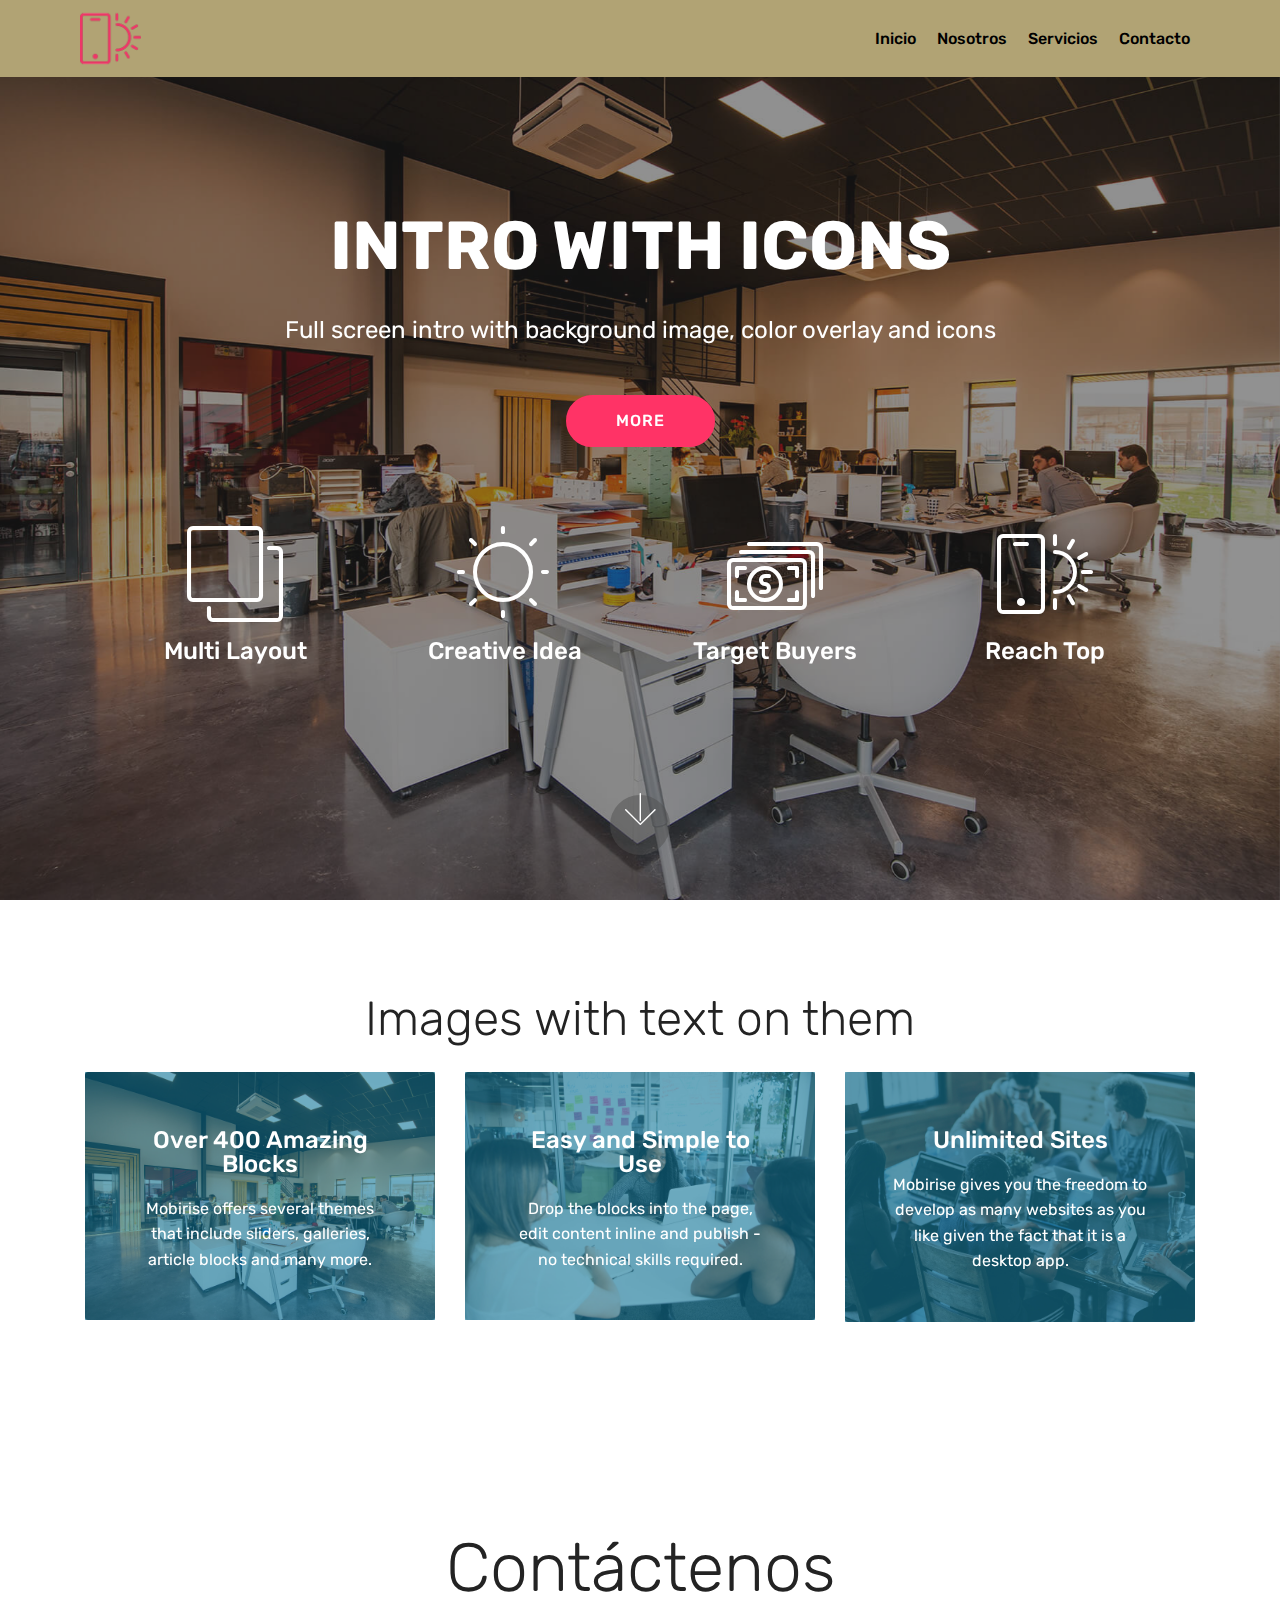
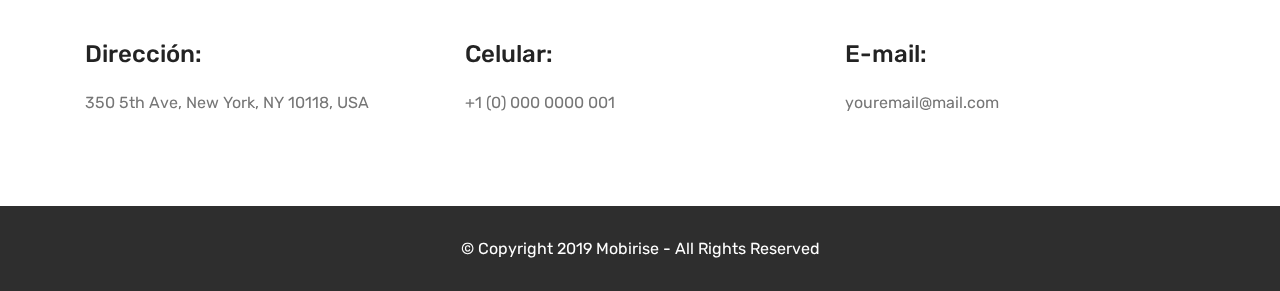
==== index.html @ a644d780 "create github pages" ====
<!DOCTYPE html>
<html  >
<head>
  <!-- Site made with Mobirise Website Builder v4.12.3, https://mobirise.com -->
  <meta charset="UTF-8">
  <meta http-equiv="X-UA-Compatible" content="IE=edge">
  <meta name="generator" content="Mobirise v4.12.3, mobirise.com">
  <meta name="viewport" content="width=device-width, initial-scale=1, minimum-scale=1">
  <link rel="shortcut icon" href="assets/images/logo2.png" type="image/x-icon">
  <meta name="description" content="">
  
  
  <title>Home</title>
  <link rel="stylesheet" href="assets/web/assets/mobirise-icons/mobirise-icons.css">
  <link rel="stylesheet" href="assets/bootstrap/css/bootstrap.min.css">
  <link rel="stylesheet" href="assets/bootstrap/css/bootstrap-grid.min.css">
  <link rel="stylesheet" href="assets/bootstrap/css/bootstrap-reboot.min.css">
  <link rel="stylesheet" href="assets/tether/tether.min.css">
  <link rel="stylesheet" href="assets/dropdown/css/style.css">
  <link rel="stylesheet" href="assets/theme/css/style.css">
  <link rel="preload" as="style" href="assets/mobirise/css/mbr-additional.css"><link rel="stylesheet" href="assets/mobirise/css/mbr-additional.css" type="text/css">
  
  
  
</head>
<body>
  <section class="menu cid-rTqtvUk1tx" once="menu" id="menu2-0">

    

    <nav class="navbar navbar-expand beta-menu navbar-dropdown align-items-center navbar-fixed-top navbar-toggleable-sm">
        <button class="navbar-toggler navbar-toggler-right" type="button" data-toggle="collapse" data-target="#navbarSupportedContent" aria-controls="navbarSupportedContent" aria-expanded="false" aria-label="Toggle navigation">
            <div class="hamburger">
                <span></span>
                <span></span>
                <span></span>
                <span></span>
            </div>
        </button>
        <div class="menu-logo">
            <div class="navbar-brand">
                <span class="navbar-logo">
                    <a href="https://mobirise.co">
                        <img src="assets/images/logo2.png" alt="Mobirise" style="height: 3.8rem;">
                    </a>
                </span>
                
            </div>
        </div>
        <div class="collapse navbar-collapse" id="navbarSupportedContent">
            <ul class="navbar-nav nav-dropdown nav-right" data-app-modern-menu="true"><li class="nav-item"><a class="nav-link link text-black display-4" href="index.html">
                        Inicio</a></li><li class="nav-item">
                    <a class="nav-link link text-black display-4" href="page1.html">
                        Nosotros</a>
                </li><li class="nav-item"><a class="nav-link link text-black display-4" href="page2.html">
                        Servicios</a></li>
                <li class="nav-item">
                    <a class="nav-link link text-black display-4" href="page3.html">Contacto</a>
                </li></ul>
            
        </div>
    </nav>
</section>

<section class="engine"><a href="https://mobirise.info/n">free simple web templates</a></section><section class="header12 cid-rTqtJNV74y mbr-fullscreen mbr-parallax-background" id="header12-1">

    

    <div class="mbr-overlay" style="opacity: 0.5; background-color: rgb(35, 35, 35);">
    </div>

    <div class="container  ">
            <div class="media-container">
                <div class="col-md-12 align-center">
                    <h1 class="mbr-section-title pb-3 mbr-white mbr-bold mbr-fonts-style display-1">
                        INTRO WITH ICONS
                    </h1>
                    <p class="mbr-text pb-3 mbr-white mbr-fonts-style display-5">
                        Full screen intro with background image, color overlay and icons
                    </p>
                    <div class="mbr-section-btn align-center py-2">
                        <a class="btn btn-md btn-secondary display-4" href="https://mobirise.co">MORE</a>
                    </div>

                    <div class="icons-media-container mbr-white">
                        <div class="card col-12 col-md-6 col-lg-3">
                            <div class="icon-block">
                            <a href="https://mobirise.co/">
                                <span class="mbri-layers mbr-iconfont"></span>
                            </a>
                            </div>
                            <h5 class="mbr-fonts-style display-5">
                                Multi Layout
                            </h5>
                        </div>

                        <div class="card col-12 col-md-6 col-lg-3">
                            <div class="icon-block">
                                <a href="https://mobirise.co/">
                                    <span class="mbri-sun mbr-iconfont"></span>
                                </a>
                            </div>
                            <h5 class="mbr-fonts-style display-5">
                                Creative Idea
                            </h5>
                        </div>

                        <div class="card col-12 col-md-6 col-lg-3">
                            <div class="icon-block">
                                <a href="https://mobirise.co/">
                                    <span class="mbri-cash mbr-iconfont"></span>
                                </a>
                            </div>
                            <h5 class="mbr-fonts-style display-5">
                                Target Buyers
                            </h5>
                        </div>

                        <div class="card col-12 col-md-6 col-lg-3">
                            <div class="icon-block">
                                <a href="https://mobirise.co/">
                                    <span class="mbri-mobirise mbr-iconfont"></span>
                                </a>
                            </div>
                            <h5 class="mbr-fonts-style display-5">
                                Reach Top
                            </h5>
                        </div>
                    </div>
                </div>
            </div>
    </div>

    <div class="mbr-arrow hidden-sm-down" aria-hidden="true">
        <a href="#next">
            <i class="mbri-down mbr-iconfont"></i>
        </a>
    </div>
</section>

<section class="features13 cid-rTqu7Bzw3N" id="features13-2">

    

    
    <div class="container">
        <h2 class="mbr-section-title pb-3 mbr-fonts-style align-center display-2">
            Images with text on them
        </h2>

        <div class="media-container-row">
            <div class="card col-12 col-md-6 align-center col-lg-4">
                <div class="card-wrap">
                    <div class="card-img">
                        <img src="assets/images/background1.jpg" alt="Mobirise" title="">
                    </div>
                    <div class="card-box p-5">
                        <h4 class="card-title py-2 mbr-fonts-style align-center mbr-white display-5">
                            Over 400 Amazing Blocks
                        </h4>
                        <p class="mbr-text mbr-fonts-style mbr-white display-7">
                            Mobirise offers several themes that include sliders, galleries, article blocks and many more.
                        </p>
                    </div>
                </div>
            </div>
            <div class="card col-12 col-md-6 align-center col-lg-4">
                <div class="card-wrap">
                    <div class="card-img">
                        <img src="assets/images/background2.jpg" alt="Mobirise">
                    </div>
                    <div class="card-box p-5">
                        <h4 class="card-title py-2 mbr-fonts-style align-center mbr-white display-5">
                            Easy and Simple to Use
                        </h4>
                        <p class="mbr-text mbr-fonts-style mbr-white display-7">
                            Drop the blocks into the page, edit content inline and publish - no technical skills required.
                        </p>
                    </div>
                </div>
            </div>
            <div class="card col-12 col-md-6 align-center col-lg-4">
                <div class="card-wrap">
                    <div class="card-img">
                        <img src="assets/images/background4.jpg" alt="Mobirise">
                    </div>
                    <div class="card-box p-5">
                        <h4 class="card-title py-2 mbr-fonts-style align-center mbr-white display-5">
                            Unlimited Sites
                        </h4>
                        <p class="mbr-text mbr-fonts-style mbr-white display-7">
                            Mobirise gives you the freedom to develop as many websites as you like given the fact that it is a desktop app.
                        </p>
                    </div>
                </div>
            </div>    
        </div>
    </div>
</section>

<section class="mbr-section contacts2 cid-rTqxVZhmAb" id="contacts2-9">
    <!---->
    
    <!---->
    <!--Overlay-->
    
    <!--Container-->
    <div class="container">
        <div class="row">
            <!--Titles-->
            <div class="title col-12">
                <h2 class="align-left mbr-fonts-style display-1">
                    Contáctenos</h2>
                
            </div>
            <div class="col-12">
                <div class="row justify-content-center">
                    <div class="col-12 col-md-4">
                        <div class="b b-adress">
                            <h5 class="align-left mbr-fonts-style m-0 display-5">
                                Dirección:
                            </h5>
                            <p class="mbr-text align-left mbr-fonts-style display-7">
                                350 5th Ave, New York, NY 10118, USA
                            </p>
                        </div>
                    </div>
                    <div class="col-12 col-md-4">
                        <div class="b b-phone">
                            <h5 class="align-left mbr-fonts-style m-0 display-5">Celular:
                            </h5>
                            <p class="mbr-text align-left mbr-fonts-style display-7">
                                +1 (0) 000 0000 001
                            </p>
                        </div>
                    </div>
                    <div class="col-12 col-md-4">
                        <div class="b b-mail">
                            <h5 class="align-left mbr-fonts-style m-0 display-5">
                                E-mail:
                            </h5>
                            <p class="mbr-text align-left mbr-fonts-style display-7">
                                youremail@mail.com
                            </p>
                        </div>
                    </div>
                </div>
            </div>
        </div>
    </div>
</section>

<section once="footers" class="cid-rTqxvFfF4f" id="footer6-7">

    

    

    <div class="container">
        <div class="media-container-row align-center mbr-white">
            <div class="col-12">
                <p class="mbr-text mb-0 mbr-fonts-style display-7">
                    © Copyright 2019 Mobirise - All Rights Reserved
                </p>
            </div>
        </div>
    </div>
</section>


  <script src="assets/web/assets/jquery/jquery.min.js"></script>
  <script src="assets/popper/popper.min.js"></script>
  <script src="assets/bootstrap/js/bootstrap.min.js"></script>
  <script src="assets/tether/tether.min.js"></script>
  <script src="assets/dropdown/js/nav-dropdown.js"></script>
  <script src="assets/dropdown/js/navbar-dropdown.js"></script>
  <script src="assets/touchswipe/jquery.touch-swipe.min.js"></script>
  <script src="assets/vimeoplayer/jquery.mb.vimeo_player.js"></script>
  <script src="assets/parallax/jarallax.min.js"></script>
  <script src="assets/smoothscroll/smooth-scroll.js"></script>
  <script src="assets/theme/js/script.js"></script>
  
  
</body>
</html>
---- assets/web/assets/mobirise-icons/mobirise-icons.css ----
@font-face {
  font-family: 'MobiriseIcons';
  src:  url('mobirise-icons.eot?spat4u');
  src:  url('mobirise-icons.eot?spat4u#iefix') format('embedded-opentype'),
    url('mobirise-icons.ttf?spat4u') format('truetype'),
    url('mobirise-icons.woff?spat4u') format('woff'),
    url('mobirise-icons.svg?spat4u#MobiriseIcons') format('svg');
  font-weight: normal;
  font-style: normal;
  font-display: swap;
}

[class^="mbri-"], [class*=" mbri-"] {
  /* use !important to prevent issues with browser extensions that change fonts */
  font-family: MobiriseIcons !important;
  speak: none;
  font-style: normal;
  font-weight: normal;
  font-variant: normal;
  text-transform: none;
  line-height: 1;

  /* Better Font Rendering =========== */
  -webkit-font-smoothing: antialiased;
  -moz-osx-font-smoothing: grayscale;
}

.mbri-add-submenu:before {
  content: "\e900";
}
.mbri-alert:before {
  content: "\e901";
}
.mbri-align-center:before {
  content: "\e902";
}
.mbri-align-justify:before {
  content: "\e903";
}
.mbri-align-left:before {
  content: "\e904";
}
.mbri-align-right:before {
  content: "\e905";
}
.mbri-android:before {
  content: "\e906";
}
.mbri-apple:before {
  content: "\e907";
}
.mbri-arrow-down:before {
  content: "\e908";
}
.mbri-arrow-next:before {
  content: "\e909";
}
.mbri-arrow-prev:before {
  content: "\e90a";
}
.mbri-arrow-up:before {
  content: "\e90b";
}
.mbri-bold:before {
  content: "\e90c";
}
.mbri-bookmark:before {
  content: "\e90d";
}
.mbri-bootstrap:before {
  content: "\e90e";
}
.mbri-briefcase:before {
  content: "\e90f";
}
.mbri-browse:before {
  content: "\e910";
}
.mbri-bulleted-list:before {
  content: "\e911";
}
.mbri-calendar:before {
  content: "\e912";
}
.mbri-camera:before {
  content: "\e913";
}
.mbri-cart-add:before {
  content: "\e914";
}
.mbri-cart-full:before {
  content: "\e915";
}
.mbri-cash:before {
  content: "\e916";
}
.mbri-change-style:before {
  content: "\e917";
}
.mbri-chat:before {
  content: "\e918";
}
.mbri-clock:before {
  content: "\e919";
}
.mbri-close:before {
  content: "\e91a";
}
.mbri-cloud:before {
  content: "\e91b";
}
.mbri-code:before {
  content: "\e91c";
}
.mbri-contact-form:before {
  content: "\e91d";
}
.mbri-credit-card:before {
  content: "\e91e";
}
.mbri-cursor-click:before {
  content: "\e91f";
}
.mbri-cust-feedback:before {
  content: "\e920";
}
.mbri-database:before {
  content: "\e921";
}
.mbri-delivery:before {
  content: "\e922";
}
.mbri-desktop:before {
  content: "\e923";
}
.mbri-devices:before {
  content: "\e924";
}
.mbri-down:before {
  content: "\e925";
}
.mbri-download:before {
  content: "\e989";
}
.mbri-drag-n-drop:before {
  content: "\e927";
}
.mbri-drag-n-drop2:before {
  content: "\e928";
}
.mbri-edit:before {
  content: "\e929";
}
.mbri-edit2:before {
  content: "\e92a";
}
.mbri-error:before {
  content: "\e92b";
}
.mbri-extension:before {
  content: "\e92c";
}
.mbri-features:before {
  content: "\e92d";
}
.mbri-file:before {
  content: "\e92e";
}
.mbri-flag:before {
  content: "\e92f";
}
.mbri-folder:before {
  content: "\e930";
}
.mbri-gift:before {
  content: "\e931";
}
.mbri-github:before {
  content: "\e932";
}
.mbri-globe:before {
  content: "\e933";
}
.mbri-globe-2:before {
  content: "\e934";
}
.mbri-growing-chart:before {
  content: "\e935";
}
.mbri-hearth:before {
  content: "\e936";
}
.mbri-help:before {
  content: "\e937";
}
.mbri-home:before {
  content: "\e938";
}
.mbri-hot-cup:before {
  content: "\e939";
}
.mbri-idea:before {
  content: "\e93a";
}
.mbri-image-gallery:before {
  content: "\e93b";
}
.mbri-image-slider:before {
  content: "\e93c";
}
.mbri-info:before {
  content: "\e93d";
}
.mbri-italic:before {
  content: "\e93e";
}
.mbri-key:before {
  content: "\e93f";
}
.mbri-laptop:before {
  content: "\e940";
}
.mbri-layers:before {
  content: "\e941";
}
.mbri-left-right:before {
  content: "\e942";
}
.mbri-left:before {
  content: "\e943";
}
.mbri-letter:before {
  content: "\e944";
}
.mbri-like:before {
  content: "\e945";
}
.mbri-link:before {
  content: "\e946";
}
.mbri-lock:before {
  content: "\e947";
}
.mbri-login:before {
  content: "\e948";
}
.mbri-logout:before {
  content: "\e949";
}
.mbri-magic-stick:before {
  content: "\e94a";
}
.mbri-map-pin:before {
  content: "\e94b";
}
.mbri-menu:before {
  content: "\e94c";
}
.mbri-mobile:before {
  content: "\e94d";
}
.mbri-mobile2:before {
  content: "\e94e";
}
.mbri-mobirise:before {
  content: "\e94f";
}
.mbri-more-horizontal:before {
  content: "\e950";
}
.mbri-more-vertical:before {
  content: "\e951";
}
.mbri-music:before {
  content: "\e952";
}
.mbri-new-file:before {
  content: "\e953";
}
.mbri-numbered-list:before {
  content: "\e954";
}
.mbri-opened-folder:before {
  content: "\e955";
}
.mbri-pages:before {
  content: "\e956";
}
.mbri-paper-plane:before {
  content: "\e957";
}
.mbri-paperclip:before {
  content: "\e958";
}
.mbri-photo:before {
  content: "\e959";
}
.mbri-photos:before {
  content: "\e95a";
}
.mbri-pin:before {
  content: "\e95b";
}
.mbri-play:before {
  content: "\e95c";
}
.mbri-plus:before {
  content: "\e95d";
}
.mbri-preview:before {
  content: "\e95e";
}
.mbri-print:before {
  content: "\e95f";
}
.mbri-protect:before {
  content: "\e960";
}
.mbri-question:before {
  content: "\e961";
}
.mbri-quote-left:before {
  content: "\e962";
}
.mbri-quote-right:before {
  content: "\e963";
}
.mbri-refresh:before {
  content: "\e964";
}
.mbri-responsive:before {
  content: "\e965";
}
.mbri-right:before {
  content: "\e966";
}
.mbri-rocket:before {
  content: "\e967";
}
.mbri-sad-face:before {
  content: "\e968";
}
.mbri-sale:before {
  content: "\e969";
}
.mbri-save:before {
  content: "\e96a";
}
.mbri-search:before {
  content: "\e96b";
}
.mbri-setting:before {
  content: "\e96c";
}
.mbri-setting2:before {
  content: "\e96d";
}
.mbri-setting3:before {
  content: "\e96e";
}
.mbri-share:before {
  content: "\e96f";
}
.mbri-shopping-bag:before {
  content: "\e970";
}
.mbri-shopping-basket:before {
  content: "\e971";
}
.mbri-shopping-cart:before {
  content: "\e972";
}
.mbri-sites:before {
  content: "\e973";
}
.mbri-smile-face:before {
  content: "\e974";
}
.mbri-speed:before {
  content: "\e975";
}
.mbri-star:before {
  content: "\e976";
}
.mbri-success:before {
  content: "\e977";
}
.mbri-sun:before {
  content: "\e978";
}
.mbri-sun2:before {
  content: "\e979";
}
.mbri-tablet:before {
  content: "\e97a";
}
.mbri-tablet-vertical:before {
  content: "\e97b";
}
.mbri-target:before {
  content: "\e97c";
}
.mbri-timer:before {
  content: "\e97d";
}
.mbri-to-ftp:before {
  content: "\e97e";
}
.mbri-to-local-drive:before {
  content: "\e97f";
}
.mbri-touch-swipe:before {
  content: "\e980";
}
.mbri-touch:before {
  content: "\e981";
}
.mbri-trash:before {
  content: "\e982";
}
.mbri-underline:before {
  content: "\e983";
}
.mbri-unlink:before {
  content: "\e984";
}
.mbri-unlock:before {
  content: "\e985";
}
.mbri-up-down:before {
  content: "\e986";
}
.mbri-up:before {
  content: "\e987";
}
.mbri-update:before {
  content: "\e988";
}
.mbri-upload:before {
 content: "\e926"; 
}
.mbri-user:before {
  content: "\e98a";
}
.mbri-user2:before {
  content: "\e98b";
}
.mbri-users:before {
  content: "\e98c";
}
.mbri-video:before {
  content: "\e98d";
}
.mbri-video-play:before {
  content: "\e98e";
}
.mbri-watch:before {
  content: "\e98f";
}
.mbri-website-theme:before {
  content: "\e990";
}
.mbri-wifi:before {
  content: "\e991";
}
.mbri-windows:before {
  content: "\e992";
}
.mbri-zoom-out:before {
  content: "\e993";
}
.mbri-redo:before {
  content: "\e994";
}
.mbri-undo:before {
  content: "\e995";
}
---- assets/dropdown/css/style.css ----
.navbar-dropdown {
  left: 0;
  padding: 0;
  position: absolute;
  right: 0;
  top: 0;
  transition: all 0.45s ease;
  z-index: 1030;
  background: #282828; }
  .navbar-dropdown .navbar-logo {
    margin-right: 0.8rem;
    transition: margin 0.3s ease-in-out;
    vertical-align: middle; }
    .navbar-dropdown .navbar-logo img {
      height: 3.125rem;
      transition: all 0.3s ease-in-out; }
    .navbar-dropdown .navbar-logo.mbr-iconfont {
      font-size: 3.125rem;
      line-height: 3.125rem; }
  .navbar-dropdown .navbar-caption {
    font-weight: 700;
    white-space: normal;
    vertical-align: -4px;
    line-height: 3.125rem !important; }
    .navbar-dropdown .navbar-caption, .navbar-dropdown .navbar-caption:hover {
      color: inherit;
      text-decoration: none; }
  .navbar-dropdown .mbr-iconfont + .navbar-caption {
    vertical-align: -1px; }
  .navbar-dropdown.navbar-fixed-top {
    position: fixed; }
  .navbar-dropdown .navbar-brand span {
    vertical-align: -4px; }
  .navbar-dropdown.bg-color.transparent {
    background: none; }
  .navbar-dropdown.navbar-short .navbar-brand {
    padding: 0.625rem 0; }
    .navbar-dropdown.navbar-short .navbar-brand span {
      vertical-align: -1px; }
  .navbar-dropdown.navbar-short .navbar-caption {
    line-height: 2.375rem !important;
    vertical-align: -2px; }
  .navbar-dropdown.navbar-short .navbar-logo {
    margin-right: 0.5rem; }
    .navbar-dropdown.navbar-short .navbar-logo img {
      height: 2.375rem; }
    .navbar-dropdown.navbar-short .navbar-logo.mbr-iconfont {
      font-size: 2.375rem;
      line-height: 2.375rem; }
  .navbar-dropdown.navbar-short .mbr-table-cell {
    height: 3.625rem; }
  .navbar-dropdown .navbar-close {
    left: 0.6875rem;
    position: fixed;
    top: 0.75rem;
    z-index: 1000; }
  .navbar-dropdown .hamburger-icon {
    content: "";
    display: inline-block;
    vertical-align: middle;
    width: 16px;
    -webkit-box-shadow: 0 -6px 0 1px #282828,0 0 0 1px #282828,0 6px 0 1px #282828;
    -moz-box-shadow: 0 -6px 0 1px #282828,0 0 0 1px #282828,0 6px 0 1px #282828;
    box-shadow: 0 -6px 0 1px #282828,0 0 0 1px #282828,0 6px 0 1px #282828; }

.dropdown-menu .dropdown-toggle[data-toggle="dropdown-submenu"]::after {
  border-bottom: 0.35em solid transparent;
  border-left: 0.35em solid;
  border-right: 0;
  border-top: 0.35em solid transparent;
  margin-left: 0.3rem; }

.dropdown-menu .dropdown-item:focus {
  outline: 0; }

.nav-dropdown {
  font-size: 0.75rem;
  font-weight: 500;
  height: auto !important; }
  .nav-dropdown .nav-btn {
    padding-left: 1rem; }
  .nav-dropdown .link {
    margin: .667em 1.667em;
    font-weight: 500;
    padding: 0;
    transition: color .2s ease-in-out; }
    .nav-dropdown .link.dropdown-toggle {
      margin-right: 2.583em; }
      .nav-dropdown .link.dropdown-toggle::after {
        margin-left: .25rem;
        border-top: 0.35em solid;
        border-right: 0.35em solid transparent;
        border-left: 0.35em solid transparent;
        border-bottom: 0; }
      .nav-dropdown .link.dropdown-toggle[aria-expanded="true"] {
        margin: 0;
        padding: 0.667em 3.263em  0.667em 1.667em; }
  .nav-dropdown .link::after,
  .nav-dropdown .dropdown-item::after {
    color: inherit; }
  .nav-dropdown .btn {
    font-size: 0.75rem;
    font-weight: 700;
    letter-spacing: 0;
    margin-bottom: 0;
    padding-left: 1.25rem;
    padding-right: 1.25rem; }
  .nav-dropdown .dropdown-menu {
    border-radius: 0;
    border: 0;
    left: 0;
    margin: 0;
    padding-bottom: 1.25rem;
    padding-top: 1.25rem;
    position: relative; }
  .nav-dropdown .dropdown-submenu {
    margin-left: 0.125rem;
    top: 0; }
  .nav-dropdown .dropdown-item {
    font-weight: 500;
    line-height: 2;
    padding: 0.3846em 4.615em 0.3846em 1.5385em;
    position: relative;
    transition: color .2s ease-in-out, background-color .2s ease-in-out; }
    .nav-dropdown .dropdown-item::after {
      margin-top: -0.3077em;
      position: absolute;
      right: 1.1538em;
      top: 50%; }
    .nav-dropdown .dropdown-item:focus, .nav-dropdown .dropdown-item:hover {
      background: none; }

@media (max-width: 767px) {
  .nav-dropdown.navbar-toggleable-sm {
    bottom: 0;
    display: none;
    left: 0;
    overflow-x: hidden;
    position: fixed;
    top: 0;
    transform: translateX(-100%);
    -ms-transform: translateX(-100%);
    -webkit-transform: translateX(-100%);
    width: 18.75rem;
    z-index: 999; } }
.nav-dropdown.navbar-toggleable-xl {
  bottom: 0;
  display: none;
  left: 0;
  overflow-x: hidden;
  position: fixed;
  top: 0;
  transform: translateX(-100%);
  -ms-transform: translateX(-100%);
  -webkit-transform: translateX(-100%);
  width: 18.75rem;
  z-index: 999; }

.nav-dropdown-sm {
  display: block !important;
  overflow-x: hidden;
  overflow: auto;
  padding-top: 3.875rem; }
  .nav-dropdown-sm::after {
    content: "";
    display: block;
    height: 3rem;
    width: 100%; }
  .nav-dropdown-sm.collapse.in ~ .navbar-close {
    display: block !important; }
  .nav-dropdown-sm.collapsing, .nav-dropdown-sm.collapse.in {
    transform: translateX(0);
    -ms-transform: translateX(0);
    -webkit-transform: translateX(0);
    transition: all 0.25s ease-out;
    -webkit-transition: all 0.25s ease-out;
    background: #282828; }
  .nav-dropdown-sm.collapsing[aria-expanded="false"] {
    transform: translateX(-100%);
    -ms-transform: translateX(-100%);
    -webkit-transform: translateX(-100%); }
  .nav-dropdown-sm .nav-item {
    display: block;
    margin-left: 0 !important;
    padding-left: 0; }
  .nav-dropdown-sm .link,
  .nav-dropdown-sm .dropdown-item {
    border-top: 1px dotted rgba(255, 255, 255, 0.1);
    font-size: 0.8125rem;
    line-height: 1.6;
    margin: 0 !important;
    padding: 0.875rem 2.4rem 0.875rem 1.5625rem !important;
    position: relative;
    white-space: normal; }
    .nav-dropdown-sm .link:focus, .nav-dropdown-sm .link:hover,
    .nav-dropdown-sm .dropdown-item:focus,
    .nav-dropdown-sm .dropdown-item:hover {
      background: rgba(0, 0, 0, 0.2) !important;
      color: #c0a375; }
  .nav-dropdown-sm .nav-btn {
    position: relative;
    padding: 1.5625rem 1.5625rem 0 1.5625rem; }
    .nav-dropdown-sm .nav-btn::before {
      border-top: 1px dotted rgba(255, 255, 255, 0.1);
      content: "";
      left: 0;
      position: absolute;
      top: 0;
      width: 100%; }
    .nav-dropdown-sm .nav-btn + .nav-btn {
      padding-top: 0.625rem; }
      .nav-dropdown-sm .nav-btn + .nav-btn::before {
        display: none; }
  .nav-dropdown-sm .btn {
    padding: 0.625rem 0; }
  .nav-dropdown-sm .dropdown-toggle[data-toggle="dropdown-submenu"]::after {
    margin-left: .25rem;
    border-top: 0.35em solid;
    border-right: 0.35em solid transparent;
    border-left: 0.35em solid transparent;
    border-bottom: 0; }
  .nav-dropdown-sm .dropdown-toggle[data-toggle="dropdown-submenu"][aria-expanded="true"]::after {
    border-top: 0;
    border-right: 0.35em solid transparent;
    border-left: 0.35em solid transparent;
    border-bottom: 0.35em solid; }
  .nav-dropdown-sm .dropdown-menu {
    margin: 0;
    padding: 0;
    position: relative;
    top: 0;
    left: 0;
    width: 100%;
    border: 0;
    float: none;
    border-radius: 0;
    background: none; }
  .nav-dropdown-sm .dropdown-submenu {
    left: 100%;
    margin-left: 0.125rem;
    margin-top: -1.25rem;
    top: 0; }

.navbar-toggleable-sm .nav-dropdown .dropdown-menu {
  position: absolute; }

.navbar-toggleable-sm .nav-dropdown .dropdown-submenu {
  left: 100%;
  margin-left: 0.125rem;
  margin-top: -1.25rem;
  top: 0; }

.navbar-toggleable-sm.opened .nav-dropdown .dropdown-menu {
  position: relative; }

.navbar-toggleable-sm.opened .nav-dropdown .dropdown-submenu {
  left: 0;
  margin-left: 00rem;
  margin-top: 0rem;
  top: 0; }

.is-builder .nav-dropdown.collapsing {
  transition: none !important; }

/*# sourceMappingURL=style.css.map */
---- assets/theme/css/style.css ----
@charset "UTF-8";
/*!
 * Mobirise v4 theme (https://mobirise.com/)
 * Copyright 2017 Mobirise
 */
section {
  background-color: #eeeeee;
}

body {
  font-style: normal;
  line-height: 1.5;
}

section,
.container,
.container-fluid {
  position: relative;
  word-wrap: break-word;
}

a.mbr-iconfont:hover {
  text-decoration: none;
}

.article .lead p,
.article .lead ul,
.article .lead ol,
.article .lead pre,
.article .lead blockquote {
  margin-bottom: 0;
}

ul,
ol,
pre,
blockquote {
  margin-bottom: 2.3125rem;
}

pre {
  background: #f4f4f4;
  padding: 10px 24px;
  white-space: pre-wrap;
}

.inactive {
  -webkit-user-select: none;
  -moz-user-select: none;
  -ms-user-select: none;
  user-select: none;
  pointer-events: none;
  -webkit-user-drag: none;
  user-drag: none;
}

.mbr-section__comments .row {
  justify-content: center;
  -webkit-justify-content: center;
}

a {
  font-style: normal;
  font-weight: 400;
  cursor: pointer;
}
a, a:hover {
  text-decoration: none;
}

figure {
  margin-bottom: 0;
}

body {
  color: #232323;
}

h1,
h2,
h3,
h4,
h5,
h6,
.h1,
.h2,
.h3,
.h4,
.h5,
.h6,
.display-1,
.display-2,
.display-3,
.display-4 {
  line-height: 1;
  word-break: break-word;
  word-wrap: break-word;
}

.mbr-section-title {
  font-style: normal;
  line-height: 1.2;
}

.mbr-section-subtitle {
  line-height: 1.3;
}

.mbr-text {
  font-style: normal;
  line-height: 1.6;
}

b,
strong {
  font-weight: bold;
}

blockquote {
  padding: 10px 0 10px 20px;
  position: relative;
  border-left: 2px solid;
  border-color: #ff3366;
}

input:-webkit-autofill, input:-webkit-autofill:hover, input:-webkit-autofill:focus, input:-webkit-autofill:active {
  transition-delay: 9999s;
  transition-property: background-color, color;
}

textarea[type=hidden] {
  display: none;
}

body {
  position: relative;
}

section {
  background-position: 50% 50%;
  background-repeat: no-repeat;
  background-size: cover;
}
section .mbr-background-video,
section .mbr-background-video-preview {
  position: absolute;
  bottom: 0;
  left: 0;
  right: 0;
  top: 0;
}

.hidden {
  visibility: hidden;
}

.mbr-z-index20 {
  z-index: 20;
}

/*! Base colors */
.mbr-white {
  color: #ffffff;
}

.mbr-black {
  color: #000000;
}

.mbr-bg-white {
  background-color: #ffffff;
}

.mbr-bg-black {
  background-color: #000000;
}

/*! Text-aligns */
.align-left {
  text-align: left;
}

.align-center {
  text-align: center;
}

.align-right {
  text-align: right;
}

@media (max-width: 767px) {
  .align-left,
.align-center,
.align-right,
.mbr-section-btn,
.mbr-section-title {
    text-align: center;
  }
}
/*! Font-weight  */
.mbr-light {
  font-weight: 300;
}

.mbr-regular {
  font-weight: 400;
}

.mbr-semibold {
  font-weight: 500;
}

.mbr-bold {
  font-weight: 700;
}

/*! Media  */
.media-size-item {
  -webkit-flex: 1 1 auto;
  -moz-flex: 1 1 auto;
  -ms-flex: 1 1 auto;
  -o-flex: 1 1 auto;
  flex: 1 1 auto;
}

.media-content {
  -webkit-flex-basis: 100%;
  flex-basis: 100%;
}

.media-container-row {
  display: -ms-flexbox;
  display: -webkit-flex;
  display: flex;
  -webkit-flex-direction: row;
  -ms-flex-direction: row;
  flex-direction: row;
  -webkit-flex-wrap: wrap;
  -ms-flex-wrap: wrap;
  flex-wrap: wrap;
  -webkit-justify-content: center;
  -ms-flex-pack: center;
  justify-content: center;
  -webkit-align-content: center;
  -ms-flex-line-pack: center;
  align-content: center;
  -webkit-align-items: start;
  -ms-flex-align: start;
  align-items: start;
}
.media-container-row .media-size-item {
  width: 400px;
}

.media-container-column {
  display: -ms-flexbox;
  display: -webkit-flex;
  display: flex;
  -webkit-flex-direction: column;
  -ms-flex-direction: column;
  flex-direction: column;
  -webkit-flex-wrap: wrap;
  -ms-flex-wrap: wrap;
  flex-wrap: wrap;
  -webkit-justify-content: center;
  -ms-flex-pack: center;
  justify-content: center;
  -webkit-align-content: center;
  -ms-flex-line-pack: center;
  align-content: center;
  -webkit-align-items: stretch;
  -ms-flex-align: stretch;
  align-items: stretch;
}
.media-container-column > * {
  width: 100%;
}

@media (min-width: 992px) {
  .media-container-row {
    -webkit-flex-wrap: nowrap;
    -ms-flex-wrap: nowrap;
    flex-wrap: nowrap;
  }
}
figure {
  overflow: hidden;
}

figure[mbr-media-size] {
  transition: width 0.1s;
}

.mbr-figure img,
.mbr-figure iframe {
  display: block;
  width: 100%;
}

.card {
  background-color: transparent;
  border: none;
}

.card-box {
  width: 100%;
}

.card-img {
  text-align: center;
  flex-shrink: 0;
  -webkit-flex-shrink: 0;
}

.media {
  max-width: 100%;
  margin: 0 auto;
}

.mbr-figure {
  -ms-flex-item-align: center;
  -ms-grid-row-align: center;
  -webkit-align-self: center;
  align-self: center;
}

.media-container > div {
  max-width: 100%;
}

.mbr-figure img,
.card-img img {
  width: 100%;
}

@media (max-width: 991px) {
  .media-size-item {
    width: auto !important;
  }

  .media {
    width: auto;
  }

  .mbr-figure {
    width: 100% !important;
  }
}
/*! Buttons */
.btn {
  font-weight: 500;
  border-width: 2px;
  font-style: normal;
  letter-spacing: 1px;
  margin: 0.4rem 0.8rem;
  white-space: normal;
  -webkit-transition: all 0.3s ease-in-out;
  -moz-transition: all 0.3s ease-in-out;
  transition: all 0.3s ease-in-out;
  display: inline-flex;
  align-items: center;
  justify-content: center;
  word-break: break-word;
  -webkit-align-items: center;
  -webkit-justify-content: center;
  display: -webkit-inline-flex;
}

.btn-sm {
  font-weight: 500;
  letter-spacing: 1px;
  -webkit-transition: all 0.3s ease-in-out;
  -moz-transition: all 0.3s ease-in-out;
  transition: all 0.3s ease-in-out;
}

.btn-md {
  font-weight: 500;
  letter-spacing: 1px;
  margin: 0.4rem 0.8rem !important;
  -webkit-transition: all 0.3s ease-in-out;
  -moz-transition: all 0.3s ease-in-out;
  transition: all 0.3s ease-in-out;
}

.btn-lg {
  font-weight: 500;
  letter-spacing: 1px;
  margin: 0.4rem 0.8rem !important;
  -webkit-transition: all 0.3s ease-in-out;
  -moz-transition: all 0.3s ease-in-out;
  transition: all 0.3s ease-in-out;
}

.mbr-section-btn {
  margin-left: -0.25rem;
  margin-right: -0.25rem;
  font-size: 0;
}

nav .mbr-section-btn {
  margin-left: 0rem;
  margin-right: 0rem;
}

.btn-form {
  border-radius: 0;
}
.btn-form:hover {
  cursor: pointer;
}

/*! Btn icon margin */
.btn .mbr-iconfont,
.btn.btn-sm .mbr-iconfont {
  cursor: pointer;
  margin-right: 0.5rem;
}

.btn.btn-md .mbr-iconfont,
.btn.btn-md .mbr-iconfont {
  margin-right: 0.8rem;
}

.mbr-regular {
  font-weight: 400;
}

.mbr-semibold {
  font-weight: 500;
}

.mbr-bold {
  font-weight: 700;
}

[type=submit] {
  -webkit-appearance: none;
}

/*! Full-screen */
.mbr-fullscreen .mbr-overlay {
  min-height: 100vh;
}

.mbr-fullscreen {
  display: flex;
  display: -webkit-flex;
  display: -moz-flex;
  display: -ms-flex;
  display: -o-flex;
  align-items: center;
  -webkit-align-items: center;
  min-height: 100vh;
  padding-top: 3rem;
  padding-bottom: 3rem;
}

/*! Map */
.map {
  height: 25rem;
  position: relative;
}
.map iframe {
  width: 100%;
  height: 100%;
}

.mbr-overlay {
  background-color: #000;
  bottom: 0;
  left: 0;
  opacity: 0.5;
  position: absolute;
  right: 0;
  top: 0;
  z-index: 0;
  pointer-events: none;
}

/* Form */
blockquote {
  font-style: italic;
  padding: 10px 0 10px 20px;
  font-size: 1.09rem;
  position: relative;
  border-width: 3px;
}

.form-control {
  background-color: #f5f5f5;
  box-shadow: none;
  color: #565656;
  line-height: 1.43;
  min-height: 3.5em;
  padding: 1.07em 0.5em;
}
.form-control, .form-control:focus {
  border: 1px solid #e8e8e8;
}
.form-active .form-control:invalid {
  border-color: red;
}

.form-control-label {
  position: relative;
  cursor: pointer;
  margin-bottom: 0.357em;
  padding: 0;
}

.alert {
  color: #ffffff;
  border-radius: 0;
  border: 0;
  font-size: 0.875rem;
  line-height: 1.5;
  margin-bottom: 1.875rem;
  padding: 1.25rem;
  position: relative;
}
.alert.alert-form::after {
  background-color: inherit;
  bottom: -7px;
  content: "";
  display: block;
  height: 14px;
  left: 50%;
  margin-left: -7px;
  position: absolute;
  transform: rotate(45deg);
  width: 14px;
  -webkit-transform: rotate(45deg);
}

.form-asterisk {
  font-family: initial;
  position: absolute;
  top: -2px;
  font-weight: normal;
}

/*! Scroll to top arrow */
#scrollToTop a i:before {
  content: "";
  position: absolute;
  height: 40%;
  top: 25%;
  background: #fff;
  width: 2px;
  left: calc(50% - 1px);
}
#scrollToTop a i:after {
  content: "";
  position: absolute;
  display: block;
  border-top: 2px solid #fff;
  border-right: 2px solid #fff;
  width: 40%;
  height: 40%;
  left: 30%;
  bottom: 30%;
  transform: rotate(135deg);
  -webkit-transform: rotate(135deg);
}

.mbr-arrow-up {
  bottom: 25px;
  right: 90px;
  position: fixed;
  text-align: right;
  z-index: 5000;
  color: #ffffff;
  font-size: 32px;
  transform: rotate(180deg);
  -webkit-transform: rotate(180deg);
}

.mbr-arrow-up a {
  background: rgba(0, 0, 0, 0.2);
  border-radius: 3px;
  color: #fff;
  display: inline-block;
  height: 60px;
  width: 60px;
  outline-style: none !important;
  position: relative;
  text-decoration: none;
  transition: all 0.3s ease-in-out;
  cursor: pointer;
  text-align: center;
}
.mbr-arrow-up a:hover {
  background-color: rgba(0, 0, 0, 0.4);
}
.mbr-arrow-up a i {
  line-height: 60px;
}

.mbr-arrow-up-icon {
  display: block;
  color: #fff;
}

.mbr-arrow-up-icon::before {
  content: "›";
  display: inline-block;
  font-family: serif;
  font-size: 32px;
  line-height: 1;
  font-style: normal;
  position: relative;
  top: 6px;
  left: -4px;
  -webkit-transform: rotate(-90deg);
  transform: rotate(-90deg);
}

/*! Arrow Down */
.mbr-arrow {
  position: absolute;
  bottom: 45px;
  left: 50%;
  width: 60px;
  height: 60px;
  cursor: pointer;
  background-color: rgba(80, 80, 80, 0.5);
  border-radius: 50%;
  -webkit-transform: translateX(-50%);
  transform: translateX(-50%);
}
.mbr-arrow > a {
  display: inline-block;
  text-decoration: none;
  outline-style: none;
  -webkit-animation: arrowdown 1.7s ease-in-out infinite;
  animation: arrowdown 1.7s ease-in-out infinite;
}
.mbr-arrow > a > i {
  position: absolute;
  top: -2px;
  left: 15px;
  font-size: 2rem;
}

@keyframes arrowdown {
  0% {
    transform: translateY(0px);
    -webkit-transform: translateY(0px);
  }
  50% {
    transform: translateY(-5px);
    -webkit-transform: translateY(-5px);
  }
  100% {
    transform: translateY(0px);
    -webkit-transform: translateY(0px);
  }
}
@-webkit-keyframes arrowdown {
  0% {
    transform: translateY(0px);
    -webkit-transform: translateY(0px);
  }
  50% {
    transform: translateY(-5px);
    -webkit-transform: translateY(-5px);
  }
  100% {
    transform: translateY(0px);
    -webkit-transform: translateY(0px);
  }
}
@media (max-width: 500px) {
  .mbr-arrow-up {
    left: 50%;
    right: auto;
    transform: translateX(-50%) rotate(180deg);
    -webkit-transform: translateX(-50%) rotate(180deg);
  }
}
/*Gradients animation*/
@keyframes gradient-animation {
  from {
    background-position: 0% 100%;
    animation-timing-function: ease-in-out;
  }
  to {
    background-position: 100% 0%;
    animation-timing-function: ease-in-out;
  }
}
@-webkit-keyframes gradient-animation {
  from {
    background-position: 0% 100%;
    animation-timing-function: ease-in-out;
  }
  to {
    background-position: 100% 0%;
    animation-timing-function: ease-in-out;
  }
}
.bg-gradient {
  background-size: 200% 200%;
  animation: gradient-animation 5s infinite alternate;
  -webkit-animation: gradient-animation 5s infinite alternate;
}

.menu .navbar-brand {
  display: -webkit-flex;
}
.menu .navbar-brand span {
  display: flex;
  display: -webkit-flex;
}
.menu .navbar-brand .navbar-caption-wrap {
  display: -webkit-flex;
}
.menu .navbar-brand .navbar-logo img {
  display: -webkit-flex;
}
@media (min-width: 768px) and (max-width: 1023px) {
  .menu .navbar-toggleable-sm .navbar-nav {
    display: -webkit-box;
    display: -webkit-flex;
    display: -ms-flexbox;
  }
}
@media (max-width: 1023px) {
  .menu .navbar-collapse {
    max-height: 93.5vh;
  }
  .menu .navbar-collapse.show {
    overflow: auto;
  }
}
@media (min-width: 1024px) {
  .menu .navbar-nav.nav-dropdown {
    display: -webkit-flex;
  }
  .menu .navbar-toggleable-sm .navbar-collapse {
    display: -webkit-flex !important;
  }
  .menu .collapsed .navbar-collapse {
    max-height: 93.5vh;
  }
  .menu .collapsed .navbar-collapse.show {
    overflow: auto;
  }
}
@media (max-width: 767px) {
  .menu .navbar-collapse {
    max-height: 80vh;
  }
}

/* Others*/
.note-check a[data-value=Rubik] {
  font-style: normal;
}

.mbr-arrow a {
  color: #ffffff;
}

@media (max-width: 767px) {
  .mbr-arrow {
    display: none;
  }
}
.navbar {
  display: -webkit-flex;
  -webkit-flex-wrap: wrap;
  -webkit-align-items: center;
  -webkit-justify-content: space-between;
}

.navbar-collapse {
  -webkit-flex-basis: 100%;
  -webkit-flex-grow: 1;
  -webkit-align-items: center;
}

.nav-dropdown .link {
  padding: 0.667em 1.667em !important;
  margin: 0 !important;
}

.nav {
  display: -webkit-flex;
  -webkit-flex-wrap: wrap;
}

.row {
  display: -webkit-flex;
  -webkit-flex-wrap: wrap;
}

.justify-content-center {
  -webkit-justify-content: center;
}

.form-inline {
  display: -webkit-flex;
  -webkit-flex-flow: row wrap;
  -webkit-align-items: center;
}

.card-wrapper {
  -webkit-flex: 1;
}

.carousel-control {
  z-index: 10;
  display: -webkit-flex;
  -webkit-align-items: center;
  -webkit-justify-content: center;
}

.carousel-controls {
  display: -webkit-flex;
}

.media {
  display: -webkit-flex;
}

.form-group:focus {
  outline: none;
}

.jq-selectbox__select {
  padding: 1.07em 0.5em;
  position: absolute;
  top: 0;
  left: 0;
  width: 100%;
}

.jq-selectbox__dropdown {
  position: absolute;
  top: 100%;
  left: 0 !important;
  width: 100% !important;
}

.jq-selectbox__trigger-arrow {
  transform: translateY(-50%);
}

.jq-selectbox li {
  padding: 1.07em 0.5em;
}

input[type=range] {
  padding-left: 0 !important;
  padding-right: 0 !important;
}

.modal-dialog,
.modal-content {
  height: 100%;
}

.modal-dialog .carousel-inner {
  height: calc(100vh - 1.75rem);
}
@media (max-width: 575px) {
  .modal-dialog .carousel-inner {
    height: calc(100vh - 1rem);
  }
}

.carousel-item {
  text-align: center;
}

.carousel-item img {
  margin: auto;
}

.navbar-toggler {
  -webkit-align-self: flex-start;
  -ms-flex-item-align: start;
  align-self: flex-start;
  padding: 0.25rem 0.75rem;
  font-size: 1.25rem;
  line-height: 1;
  background: transparent;
  border: 1px solid transparent;
  -webkit-border-radius: 0.25rem;
  border-radius: 0.25rem;
}

.navbar-toggler:focus,
.navbar-toggler:hover {
  text-decoration: none;
}

.navbar-toggler-icon {
  display: inline-block;
  width: 1.5em;
  height: 1.5em;
  vertical-align: middle;
  content: "";
  background: no-repeat center center;
  -webkit-background-size: 100% 100%;
  -o-background-size: 100% 100%;
  background-size: 100% 100%;
}

.navbar-toggler-left {
  position: absolute;
  left: 1rem;
}

.navbar-toggler-right {
  position: absolute;
  right: 1rem;
}

@media (max-width: 575px) {
  .navbar-toggleable .navbar-nav .dropdown-menu {
    position: static;
    float: none;
  }

  .navbar-toggleable > .container {
    padding-right: 0;
    padding-left: 0;
  }
}
@media (min-width: 576px) {
  .navbar-toggleable {
    -webkit-box-orient: horizontal;
    -webkit-box-direction: normal;
    -webkit-flex-direction: row;
    -ms-flex-direction: row;
    flex-direction: row;
    -webkit-flex-wrap: nowrap;
    -ms-flex-wrap: nowrap;
    flex-wrap: nowrap;
    -webkit-box-align: center;
    -webkit-align-items: center;
    -ms-flex-align: center;
    align-items: center;
  }

  .navbar-toggleable .navbar-nav {
    -webkit-box-orient: horizontal;
    -webkit-box-direction: normal;
    -webkit-flex-direction: row;
    -ms-flex-direction: row;
    flex-direction: row;
  }

  .navbar-toggleable .navbar-nav .nav-link {
    padding-right: 0.5rem;
    padding-left: 0.5rem;
  }

  .navbar-toggleable > .container {
    display: -webkit-box;
    display: -webkit-flex;
    display: -ms-flexbox;
    display: flex;
    -webkit-flex-wrap: nowrap;
    -ms-flex-wrap: nowrap;
    flex-wrap: nowrap;
    -webkit-box-align: center;
    -webkit-align-items: center;
    -ms-flex-align: center;
    align-items: center;
  }

  .navbar-toggleable .navbar-collapse {
    display: -webkit-box !important;
    display: -webkit-flex !important;
    display: -ms-flexbox !important;
    display: flex !important;
    width: 100%;
  }

  .navbar-toggleable .navbar-toggler {
    display: none;
  }
}
@media (max-width: 767px) {
  .navbar-toggleable-sm .navbar-nav .dropdown-menu {
    position: static;
    float: none;
  }

  .navbar-toggleable-sm > .container {
    padding-right: 0;
    padding-left: 0;
  }
}
@media (min-width: 768px) {
  .navbar-toggleable-sm {
    -webkit-box-orient: horizontal;
    -webkit-box-direction: normal;
    -webkit-flex-direction: row;
    -ms-flex-direction: row;
    flex-direction: row;
    -webkit-flex-wrap: nowrap;
    -ms-flex-wrap: nowrap;
    flex-wrap: nowrap;
    -webkit-box-align: center;
    -webkit-align-items: center;
    -ms-flex-align: center;
    align-items: center;
  }

  .navbar-toggleable-sm .navbar-nav {
    -webkit-box-orient: horizontal;
    -webkit-box-direction: normal;
    -webkit-flex-direction: row;
    -ms-flex-direction: row;
    flex-direction: row;
  }

  .navbar-toggleable-sm .navbar-nav .nav-link {
    padding-right: 0.5rem;
    padding-left: 0.5rem;
  }

  .navbar-toggleable-sm > .container {
    display: -webkit-box;
    display: -webkit-flex;
    display: -ms-flexbox;
    display: flex;
    -webkit-flex-wrap: nowrap;
    -ms-flex-wrap: nowrap;
    flex-wrap: nowrap;
    -webkit-box-align: center;
    -webkit-align-items: center;
    -ms-flex-align: center;
    align-items: center;
  }

  .navbar-toggleable-sm .navbar-collapse {
    display: none;
    width: 100%;
  }

  .navbar-toggleable-sm .navbar-toggler {
    display: none;
  }
}
@media (max-width: 1023px) {
  .navbar-toggleable-md .navbar-nav .dropdown-menu {
    position: static;
    float: none;
  }

  .navbar-toggleable-md > .container {
    padding-right: 0;
    padding-left: 0;
  }
}
@media (min-width: 1024px) {
  .navbar-toggleable-md {
    -webkit-box-orient: horizontal;
    -webkit-box-direction: normal;
    -webkit-flex-direction: row;
    -ms-flex-direction: row;
    flex-direction: row;
    -webkit-flex-wrap: nowrap;
    -ms-flex-wrap: nowrap;
    flex-wrap: nowrap;
    -webkit-box-align: center;
    -webkit-align-items: center;
    -ms-flex-align: center;
    align-items: center;
  }

  .navbar-toggleable-md .navbar-nav {
    -webkit-box-orient: horizontal;
    -webkit-box-direction: normal;
    -webkit-flex-direction: row;
    -ms-flex-direction: row;
    flex-direction: row;
  }

  .navbar-toggleable-md .navbar-nav .nav-link {
    padding-right: 0.5rem;
    padding-left: 0.5rem;
  }

  .navbar-toggleable-md > .container {
    display: -webkit-box;
    display: -webkit-flex;
    display: -ms-flexbox;
    display: flex;
    -webkit-flex-wrap: nowrap;
    -ms-flex-wrap: nowrap;
    flex-wrap: nowrap;
    -webkit-box-align: center;
    -webkit-align-items: center;
    -ms-flex-align: center;
    align-items: center;
  }

  .navbar-toggleable-md .navbar-collapse {
    display: -webkit-box !important;
    display: -webkit-flex !important;
    display: -ms-flexbox !important;
    display: flex !important;
    width: 100%;
  }

  .navbar-toggleable-md .navbar-toggler {
    display: none;
  }
}
@media (max-width: 1199px) {
  .navbar-toggleable-lg .navbar-nav .dropdown-menu {
    position: static;
    float: none;
  }

  .navbar-toggleable-lg > .container {
    padding-right: 0;
    padding-left: 0;
  }
}
@media (min-width: 1200px) {
  .navbar-toggleable-lg {
    -webkit-box-orient: horizontal;
    -webkit-box-direction: normal;
    -webkit-flex-direction: row;
    -ms-flex-direction: row;
    flex-direction: row;
    -webkit-flex-wrap: nowrap;
    -ms-flex-wrap: nowrap;
    flex-wrap: nowrap;
    -webkit-box-align: center;
    -webkit-align-items: center;
    -ms-flex-align: center;
    align-items: center;
  }

  .navbar-toggleable-lg .navbar-nav {
    -webkit-box-orient: horizontal;
    -webkit-box-direction: normal;
    -webkit-flex-direction: row;
    -ms-flex-direction: row;
    flex-direction: row;
  }

  .navbar-toggleable-lg .navbar-nav .nav-link {
    padding-right: 0.5rem;
    padding-left: 0.5rem;
  }

  .navbar-toggleable-lg > .container {
    display: -webkit-box;
    display: -webkit-flex;
    display: -ms-flexbox;
    display: flex;
    -webkit-flex-wrap: nowrap;
    -ms-flex-wrap: nowrap;
    flex-wrap: nowrap;
    -webkit-box-align: center;
    -webkit-align-items: center;
    -ms-flex-align: center;
    align-items: center;
  }

  .navbar-toggleable-lg .navbar-collapse {
    display: -webkit-box !important;
    display: -webkit-flex !important;
    display: -ms-flexbox !important;
    display: flex !important;
    width: 100%;
  }

  .navbar-toggleable-lg .navbar-toggler {
    display: none;
  }
}
.navbar-toggleable-xl {
  -webkit-box-orient: horizontal;
  -webkit-box-direction: normal;
  -webkit-flex-direction: row;
  -ms-flex-direction: row;
  flex-direction: row;
  -webkit-flex-wrap: nowrap;
  -ms-flex-wrap: nowrap;
  flex-wrap: nowrap;
  -webkit-box-align: center;
  -webkit-align-items: center;
  -ms-flex-align: center;
  align-items: center;
}

.navbar-toggleable-xl .navbar-nav .dropdown-menu {
  position: static;
  float: none;
}

.navbar-toggleable-xl > .container {
  padding-right: 0;
  padding-left: 0;
}

.navbar-toggleable-xl .navbar-nav {
  -webkit-box-orient: horizontal;
  -webkit-box-direction: normal;
  -webkit-flex-direction: row;
  -ms-flex-direction: row;
  flex-direction: row;
}

.navbar-toggleable-xl .navbar-nav .nav-link {
  padding-right: 0.5rem;
  padding-left: 0.5rem;
}

.navbar-toggleable-xl > .container {
  display: -webkit-box;
  display: -webkit-flex;
  display: -ms-flexbox;
  display: flex;
  -webkit-flex-wrap: nowrap;
  -ms-flex-wrap: nowrap;
  flex-wrap: nowrap;
  -webkit-box-align: center;
  -webkit-align-items: center;
  -ms-flex-align: center;
  align-items: center;
}

.navbar-toggleable-xl .navbar-collapse {
  display: -webkit-box !important;
  display: -webkit-flex !important;
  display: -ms-flexbox !important;
  display: flex !important;
  width: 100%;
}

.navbar-toggleable-xl .navbar-toggler {
  display: none;
}

.card-img {
  width: auto;
}

.menu .navbar.collapsed:not(.beta-menu) {
  flex-direction: column;
  -webkit-flex-direction: column;
}

.carousel-item.active,
.carousel-item-next,
.carousel-item-prev {
  display: -webkit-box;
  display: -webkit-flex;
  display: -ms-flexbox;
  display: flex;
}

.note-air-layout .dropup .dropdown-menu,
.note-air-layout .navbar-fixed-bottom .dropdown .dropdown-menu {
  bottom: initial !important;
}

html,
body {
  height: auto;
  min-height: 100vh;
}

.dropup .dropdown-toggle::after {
  display: none;
}.engine {
	position: absolute;
	text-indent: -2400px;
	text-align: center;
	padding: 0;
	top: 0;
	left: -2400px;
}
---- assets/mobirise/css/mbr-additional.css ----
@import url(https://fonts.googleapis.com/css?family=Rubik:300,300i,400,400i,500,500i,700,700i,900,900i&display=swap);





body {
  font-family: Rubik;
}
.display-1 {
  font-family: 'Rubik', sans-serif;
  font-size: 4.25rem;
  font-display: swap;
}
.display-1 > .mbr-iconfont {
  font-size: 6.8rem;
}
.display-2 {
  font-family: 'Rubik', sans-serif;
  font-size: 3rem;
  font-display: swap;
}
.display-2 > .mbr-iconfont {
  font-size: 4.8rem;
}
.display-4 {
  font-family: 'Rubik', sans-serif;
  font-size: 1rem;
  font-display: swap;
}
.display-4 > .mbr-iconfont {
  font-size: 1.6rem;
}
.display-5 {
  font-family: 'Rubik', sans-serif;
  font-size: 1.5rem;
  font-display: swap;
}
.display-5 > .mbr-iconfont {
  font-size: 2.4rem;
}
.display-7 {
  font-family: 'Rubik', sans-serif;
  font-size: 1rem;
  font-display: swap;
}
.display-7 > .mbr-iconfont {
  font-size: 1.6rem;
}
/* ---- Fluid typography for mobile devices ---- */
/* 1.4 - font scale ratio ( bootstrap == 1.42857 ) */
/* 100vw - current viewport width */
/* (48 - 20)  48 == 48rem == 768px, 20 == 20rem == 320px(minimal supported viewport) */
/* 0.65 - min scale variable, may vary */
@media (max-width: 768px) {
  .display-1 {
    font-size: 3.4rem;
    font-size: calc( 2.1374999999999997rem + (4.25 - 2.1374999999999997) * ((100vw - 20rem) / (48 - 20)));
    line-height: calc( 1.4 * (2.1374999999999997rem + (4.25 - 2.1374999999999997) * ((100vw - 20rem) / (48 - 20))));
  }
  .display-2 {
    font-size: 2.4rem;
    font-size: calc( 1.7rem + (3 - 1.7) * ((100vw - 20rem) / (48 - 20)));
    line-height: calc( 1.4 * (1.7rem + (3 - 1.7) * ((100vw - 20rem) / (48 - 20))));
  }
  .display-4 {
    font-size: 0.8rem;
    font-size: calc( 1rem + (1 - 1) * ((100vw - 20rem) / (48 - 20)));
    line-height: calc( 1.4 * (1rem + (1 - 1) * ((100vw - 20rem) / (48 - 20))));
  }
  .display-5 {
    font-size: 1.2rem;
    font-size: calc( 1.175rem + (1.5 - 1.175) * ((100vw - 20rem) / (48 - 20)));
    line-height: calc( 1.4 * (1.175rem + (1.5 - 1.175) * ((100vw - 20rem) / (48 - 20))));
  }
}
/* Buttons */
.btn {
  padding: 1rem 3rem;
  border-radius: 3px;
}
.btn-sm {
  padding: 0.6rem 1.5rem;
  border-radius: 3px;
}
.btn-md {
  padding: 1rem 3rem;
  border-radius: 3px;
}
.btn-lg {
  padding: 1.2rem 3.2rem;
  border-radius: 3px;
}
.bg-primary {
  background-color: #149dcc !important;
}
.bg-success {
  background-color: #f7ed4a !important;
}
.bg-info {
  background-color: #82786e !important;
}
.bg-warning {
  background-color: #879a9f !important;
}
.bg-danger {
  background-color: #b1a374 !important;
}
.btn-primary,
.btn-primary:active {
  background-color: #149dcc !important;
  border-color: #149dcc !important;
  color: #ffffff !important;
}
.btn-primary:hover,
.btn-primary:focus,
.btn-primary.focus,
.btn-primary.active {
  color: #ffffff !important;
  background-color: #0d6786 !important;
  border-color: #0d6786 !important;
}
.btn-primary.disabled,
.btn-primary:disabled {
  color: #ffffff !important;
  background-color: #0d6786 !important;
  border-color: #0d6786 !important;
}
.btn-secondary,
.btn-secondary:active {
  background-color: #ff3366 !important;
  border-color: #ff3366 !important;
  color: #ffffff !important;
}
.btn-secondary:hover,
.btn-secondary:focus,
.btn-secondary.focus,
.btn-secondary.active {
  color: #ffffff !important;
  background-color: #e50039 !important;
  border-color: #e50039 !important;
}
.btn-secondary.disabled,
.btn-secondary:disabled {
  color: #ffffff !important;
  background-color: #e50039 !important;
  border-color: #e50039 !important;
}
.btn-info,
.btn-info:active {
  background-color: #82786e !important;
  border-color: #82786e !important;
  color: #ffffff !important;
}
.btn-info:hover,
.btn-info:focus,
.btn-info.focus,
.btn-info.active {
  color: #ffffff !important;
  background-color: #59524b !important;
  border-color: #59524b !important;
}
.btn-info.disabled,
.btn-info:disabled {
  color: #ffffff !important;
  background-color: #59524b !important;
  border-color: #59524b !important;
}
.btn-success,
.btn-success:active {
  background-color: #f7ed4a !important;
  border-color: #f7ed4a !important;
  color: #3f3c03 !important;
}
.btn-success:hover,
.btn-success:focus,
.btn-success.focus,
.btn-success.active {
  color: #3f3c03 !important;
  background-color: #eadd0a !important;
  border-color: #eadd0a !important;
}
.btn-success.disabled,
.btn-success:disabled {
  color: #3f3c03 !important;
  background-color: #eadd0a !important;
  border-color: #eadd0a !important;
}
.btn-warning,
.btn-warning:active {
  background-color: #879a9f !important;
  border-color: #879a9f !important;
  color: #ffffff !important;
}
.btn-warning:hover,
.btn-warning:focus,
.btn-warning.focus,
.btn-warning.active {
  color: #ffffff !important;
  background-color: #617479 !important;
  border-color: #617479 !important;
}
.btn-warning.disabled,
.btn-warning:disabled {
  color: #ffffff !important;
  background-color: #617479 !important;
  border-color: #617479 !important;
}
.btn-danger,
.btn-danger:active {
  background-color: #b1a374 !important;
  border-color: #b1a374 !important;
  color: #ffffff !important;
}
.btn-danger:hover,
.btn-danger:focus,
.btn-danger.focus,
.btn-danger.active {
  color: #ffffff !important;
  background-color: #8b7d4e !important;
  border-color: #8b7d4e !important;
}
.btn-danger.disabled,
.btn-danger:disabled {
  color: #ffffff !important;
  background-color: #8b7d4e !important;
  border-color: #8b7d4e !important;
}
.btn-white {
  color: #333333 !important;
}
.btn-white,
.btn-white:active {
  background-color: #ffffff !important;
  border-color: #ffffff !important;
  color: #808080 !important;
}
.btn-white:hover,
.btn-white:focus,
.btn-white.focus,
.btn-white.active {
  color: #808080 !important;
  background-color: #d9d9d9 !important;
  border-color: #d9d9d9 !important;
}
.btn-white.disabled,
.btn-white:disabled {
  color: #808080 !important;
  background-color: #d9d9d9 !important;
  border-color: #d9d9d9 !important;
}
.btn-black,
.btn-black:active {
  background-color: #333333 !important;
  border-color: #333333 !important;
  color: #ffffff !important;
}
.btn-black:hover,
.btn-black:focus,
.btn-black.focus,
.btn-black.active {
  color: #ffffff !important;
  background-color: #0d0d0d !important;
  border-color: #0d0d0d !important;
}
.btn-black.disabled,
.btn-black:disabled {
  color: #ffffff !important;
  background-color: #0d0d0d !important;
  border-color: #0d0d0d !important;
}
.btn-primary-outline,
.btn-primary-outline:active {
  background: none;
  border-color: #0b566f;
  color: #0b566f;
}
.btn-primary-outline:hover,
.btn-primary-outline:focus,
.btn-primary-outline.focus,
.btn-primary-outline.active {
  color: #ffffff;
  background-color: #149dcc;
  border-color: #149dcc;
}
.btn-primary-outline.disabled,
.btn-primary-outline:disabled {
  color: #ffffff !important;
  background-color: #149dcc !important;
  border-color: #149dcc !important;
}
.btn-secondary-outline,
.btn-secondary-outline:active {
  background: none;
  border-color: #cc0033;
  color: #cc0033;
}
.btn-secondary-outline:hover,
.btn-secondary-outline:focus,
.btn-secondary-outline.focus,
.btn-secondary-outline.active {
  color: #ffffff;
  background-color: #ff3366;
  border-color: #ff3366;
}
.btn-secondary-outline.disabled,
.btn-secondary-outline:disabled {
  color: #ffffff !important;
  background-color: #ff3366 !important;
  border-color: #ff3366 !important;
}
.btn-info-outline,
.btn-info-outline:active {
  background: none;
  border-color: #4b453f;
  color: #4b453f;
}
.btn-info-outline:hover,
.btn-info-outline:focus,
.btn-info-outline.focus,
.btn-info-outline.active {
  color: #ffffff;
  background-color: #82786e;
  border-color: #82786e;
}
.btn-info-outline.disabled,
.btn-info-outline:disabled {
  color: #ffffff !important;
  background-color: #82786e !important;
  border-color: #82786e !important;
}
.btn-success-outline,
.btn-success-outline:active {
  background: none;
  border-color: #d2c609;
  color: #d2c609;
}
.btn-success-outline:hover,
.btn-success-outline:focus,
.btn-success-outline.focus,
.btn-success-outline.active {
  color: #3f3c03;
  background-color: #f7ed4a;
  border-color: #f7ed4a;
}
.btn-success-outline.disabled,
.btn-success-outline:disabled {
  color: #3f3c03 !important;
  background-color: #f7ed4a !important;
  border-color: #f7ed4a !important;
}
.btn-warning-outline,
.btn-warning-outline:active {
  background: none;
  border-color: #55666b;
  color: #55666b;
}
.btn-warning-outline:hover,
.btn-warning-outline:focus,
.btn-warning-outline.focus,
.btn-warning-outline.active {
  color: #ffffff;
  background-color: #879a9f;
  border-color: #879a9f;
}
.btn-warning-outline.disabled,
.btn-warning-outline:disabled {
  color: #ffffff !important;
  background-color: #879a9f !important;
  border-color: #879a9f !important;
}
.btn-danger-outline,
.btn-danger-outline:active {
  background: none;
  border-color: #7a6e45;
  color: #7a6e45;
}
.btn-danger-outline:hover,
.btn-danger-outline:focus,
.btn-danger-outline.focus,
.btn-danger-outline.active {
  color: #ffffff;
  background-color: #b1a374;
  border-color: #b1a374;
}
.btn-danger-outline.disabled,
.btn-danger-outline:disabled {
  color: #ffffff !important;
  background-color: #b1a374 !important;
  border-color: #b1a374 !important;
}
.btn-black-outline,
.btn-black-outline:active {
  background: none;
  border-color: #000000;
  color: #000000;
}
.btn-black-outline:hover,
.btn-black-outline:focus,
.btn-black-outline.focus,
.btn-black-outline.active {
  color: #ffffff;
  background-color: #333333;
  border-color: #333333;
}
.btn-black-outline.disabled,
.btn-black-outline:disabled {
  color: #ffffff !important;
  background-color: #333333 !important;
  border-color: #333333 !important;
}
.btn-white-outline,
.btn-white-outline:active,
.btn-white-outline.active {
  background: none;
  border-color: #ffffff;
  color: #ffffff;
}
.btn-white-outline:hover,
.btn-white-outline:focus,
.btn-white-outline.focus {
  color: #333333;
  background-color: #ffffff;
  border-color: #ffffff;
}
.text-primary {
  color: #149dcc !important;
}
.text-secondary {
  color: #ff3366 !important;
}
.text-success {
  color: #f7ed4a !important;
}
.text-info {
  color: #82786e !important;
}
.text-warning {
  color: #879a9f !important;
}
.text-danger {
  color: #b1a374 !important;
}
.text-white {
  color: #ffffff !important;
}
.text-black {
  color: #000000 !important;
}
a.text-primary:hover,
a.text-primary:focus {
  color: #0b566f !important;
}
a.text-secondary:hover,
a.text-secondary:focus {
  color: #cc0033 !important;
}
a.text-success:hover,
a.text-success:focus {
  color: #d2c609 !important;
}
a.text-info:hover,
a.text-info:focus {
  color: #4b453f !important;
}
a.text-warning:hover,
a.text-warning:focus {
  color: #55666b !important;
}
a.text-danger:hover,
a.text-danger:focus {
  color: #7a6e45 !important;
}
a.text-white:hover,
a.text-white:focus {
  color: #b3b3b3 !important;
}
a.text-black:hover,
a.text-black:focus {
  color: #4d4d4d !important;
}
.alert-success {
  background-color: #70c770;
}
.alert-info {
  background-color: #82786e;
}
.alert-warning {
  background-color: #879a9f;
}
.alert-danger {
  background-color: #b1a374;
}
.mbr-section-btn a.btn:not(.btn-form) {
  border-radius: 100px;
}
.mbr-section-btn a.btn:not(.btn-form):hover,
.mbr-section-btn a.btn:not(.btn-form):focus {
  box-shadow: none !important;
}
.mbr-section-btn a.btn:not(.btn-form):hover,
.mbr-section-btn a.btn:not(.btn-form):focus {
  box-shadow: 0 10px 40px 0 rgba(0, 0, 0, 0.2) !important;
  -webkit-box-shadow: 0 10px 40px 0 rgba(0, 0, 0, 0.2) !important;
}
.mbr-gallery-filter li a {
  border-radius: 100px !important;
}
.mbr-gallery-filter li.active .btn {
  background-color: #149dcc;
  border-color: #149dcc;
  color: #ffffff;
}
.mbr-gallery-filter li.active .btn:focus {
  box-shadow: none;
}
.nav-tabs .nav-link {
  border-radius: 100px !important;
}
a,
a:hover {
  color: #149dcc;
}
.mbr-plan-header.bg-primary .mbr-plan-subtitle,
.mbr-plan-header.bg-primary .mbr-plan-price-desc {
  color: #b4e6f8;
}
.mbr-plan-header.bg-success .mbr-plan-subtitle,
.mbr-plan-header.bg-success .mbr-plan-price-desc {
  color: #ffffff;
}
.mbr-plan-header.bg-info .mbr-plan-subtitle,
.mbr-plan-header.bg-info .mbr-plan-price-desc {
  color: #beb8b2;
}
.mbr-plan-header.bg-warning .mbr-plan-subtitle,
.mbr-plan-header.bg-warning .mbr-plan-price-desc {
  color: #ced6d8;
}
.mbr-plan-header.bg-danger .mbr-plan-subtitle,
.mbr-plan-header.bg-danger .mbr-plan-price-desc {
  color: #dfd9c6;
}
/* Scroll to top button*/
.scrollToTop_wraper {
  display: none;
}
.form-control {
  font-family: 'Rubik', sans-serif;
  font-size: 1rem;
  font-display: swap;
}
.form-control > .mbr-iconfont {
  font-size: 1.6rem;
}
blockquote {
  border-color: #149dcc;
}
/* Forms */
.mbr-form .btn {
  margin: .4rem 0;
}
.mbr-form .input-group-btn a.btn {
  border-radius: 100px !important;
}
.mbr-form .input-group-btn a.btn:hover {
  box-shadow: 0 10px 40px 0 rgba(0, 0, 0, 0.2);
}
.mbr-form .input-group-btn button[type="submit"] {
  border-radius: 100px !important;
  padding: 1rem 3rem;
}
.mbr-form .input-group-btn button[type="submit"]:hover {
  box-shadow: 0 10px 40px 0 rgba(0, 0, 0, 0.2);
}
.form2 .form-control {
  border-top-left-radius: 100px;
  border-bottom-left-radius: 100px;
}
.form2 .input-group-btn a.btn {
  border-top-left-radius: 0 !important;
  border-bottom-left-radius: 0 !important;
}
.form2 .input-group-btn button[type="submit"] {
  border-top-left-radius: 0 !important;
  border-bottom-left-radius: 0 !important;
}
.form3 input[type="email"] {
  border-radius: 100px !important;
}
@media (max-width: 349px) {
  .form2 input[type="email"] {
    border-radius: 100px !important;
  }
  .form2 .input-group-btn a.btn {
    border-radius: 100px !important;
  }
  .form2 .input-group-btn button[type="submit"] {
    border-radius: 100px !important;
  }
}
@media (max-width: 767px) {
  .btn {
    font-size: .75rem !important;
  }
  .btn .mbr-iconfont {
    font-size: 1rem !important;
  }
}
/* Footer */
.mbr-footer-content li::before,
.mbr-footer .mbr-contacts li::before {
  background: #149dcc;
}
.mbr-footer-content li a:hover,
.mbr-footer .mbr-contacts li a:hover {
  color: #149dcc;
}
.footer3 input[type="email"],
.footer4 input[type="email"] {
  border-radius: 100px !important;
}
.footer3 .input-group-btn a.btn,
.footer4 .input-group-btn a.btn {
  border-radius: 100px !important;
}
.footer3 .input-group-btn button[type="submit"],
.footer4 .input-group-btn button[type="submit"] {
  border-radius: 100px !important;
}
/* Headers*/
.header13 .form-inline input[type="email"],
.header14 .form-inline input[type="email"] {
  border-radius: 100px;
}
.header13 .form-inline input[type="text"],
.header14 .form-inline input[type="text"] {
  border-radius: 100px;
}
.header13 .form-inline input[type="tel"],
.header14 .form-inline input[type="tel"] {
  border-radius: 100px;
}
.header13 .form-inline a.btn,
.header14 .form-inline a.btn {
  border-radius: 100px;
}
.header13 .form-inline button,
.header14 .form-inline button {
  border-radius: 100px !important;
}
@media screen and (-ms-high-contrast: active), (-ms-high-contrast: none) {
  .card-wrapper {
    flex: auto !important;
  }
}
.jq-selectbox li:hover,
.jq-selectbox li.selected {
  background-color: #149dcc;
  color: #ffffff;
}
.jq-selectbox .jq-selectbox__trigger-arrow,
.jq-number__spin.minus:after,
.jq-number__spin.plus:after {
  transition: 0.4s;
  border-top-color: currentColor;
  border-bottom-color: currentColor;
}
.jq-selectbox:hover .jq-selectbox__trigger-arrow,
.jq-number__spin.minus:hover:after,
.jq-number__spin.plus:hover:after {
  border-top-color: #149dcc;
  border-bottom-color: #149dcc;
}
.xdsoft_datetimepicker .xdsoft_calendar td.xdsoft_default,
.xdsoft_datetimepicker .xdsoft_calendar td.xdsoft_current,
.xdsoft_datetimepicker .xdsoft_timepicker .xdsoft_time_box > div > div.xdsoft_current {
  color: #ffffff !important;
  background-color: #149dcc !important;
  box-shadow: none !important;
}
.xdsoft_datetimepicker .xdsoft_calendar td:hover,
.xdsoft_datetimepicker .xdsoft_timepicker .xdsoft_time_box > div > div:hover {
  color: #ffffff !important;
  background: #ff3366 !important;
  box-shadow: none !important;
}
.lazy-bg {
  background-image: none !important;
}
.lazy-placeholder:not(section),
.lazy-none {
  display: block;
  position: relative;
  padding-bottom: 56.25%;
}
iframe.lazy-placeholder,
.lazy-placeholder:after {
  content: '';
  position: absolute;
  width: 100px;
  height: 100px;
  background: transparent no-repeat center;
  background-size: contain;
  top: 50%;
  left: 50%;
  transform: translateX(-50%) translateY(-50%);
  background-image: url("data:image/svg+xml;charset=UTF-8,%3csvg width='32' height='32' viewBox='0 0 64 64' xmlns='http://www.w3.org/2000/svg' stroke='%23149dcc' %3e%3cg fill='none' fill-rule='evenodd'%3e%3cg transform='translate(16 16)' stroke-width='2'%3e%3ccircle stroke-opacity='.5' cx='16' cy='16' r='16'/%3e%3cpath d='M32 16c0-9.94-8.06-16-16-16'%3e%3canimateTransform attributeName='transform' type='rotate' from='0 16 16' to='360 16 16' dur='1s' repeatCount='indefinite'/%3e%3c/path%3e%3c/g%3e%3c/g%3e%3c/svg%3e");
}
section.lazy-placeholder:after {
  opacity: 0.3;
}
.cid-rTqtvUk1tx .navbar {
  background: #b1a374;
  transition: none;
  min-height: 77px;
  padding: .5rem 0;
}
.cid-rTqtvUk1tx .navbar-dropdown.bg-color.transparent.opened {
  background: #b1a374;
}
.cid-rTqtvUk1tx a {
  font-style: normal;
}
.cid-rTqtvUk1tx .nav-item span {
  padding-right: 0.4em;
  line-height: 0.5em;
  vertical-align: text-bottom;
  position: relative;
  text-decoration: none;
}
.cid-rTqtvUk1tx .nav-item a {
  display: -webkit-flex;
  align-items: center;
  justify-content: center;
  padding: 0.7rem 0 !important;
  margin: 0rem .65rem !important;
  -webkit-align-items: center;
  -webkit-justify-content: center;
}
.cid-rTqtvUk1tx .nav-item:focus,
.cid-rTqtvUk1tx .nav-link:focus {
  outline: none;
}
.cid-rTqtvUk1tx .btn {
  padding: 0.4rem 1.5rem;
  display: -webkit-inline-flex;
  align-items: center;
  -webkit-align-items: center;
}
.cid-rTqtvUk1tx .btn .mbr-iconfont {
  font-size: 1.6rem;
}
.cid-rTqtvUk1tx .menu-logo {
  margin-right: auto;
}
.cid-rTqtvUk1tx .menu-logo .navbar-brand {
  display: flex;
  margin-left: 5rem;
  padding: 0;
  transition: padding .2s;
  min-height: 3.8rem;
  -webkit-align-items: center;
  align-items: center;
}
.cid-rTqtvUk1tx .menu-logo .navbar-brand .navbar-caption-wrap {
  display: flex;
  -webkit-align-items: center;
  align-items: center;
  word-break: break-word;
  min-width: 7rem;
  margin: .3rem 0;
}
.cid-rTqtvUk1tx .menu-logo .navbar-brand .navbar-caption-wrap .navbar-caption {
  line-height: 1.2rem !important;
  padding-right: 2rem;
}
.cid-rTqtvUk1tx .menu-logo .navbar-brand .navbar-logo {
  font-size: 4rem;
  transition: font-size 0.25s;
}
.cid-rTqtvUk1tx .menu-logo .navbar-brand .navbar-logo img {
  display: flex;
}
.cid-rTqtvUk1tx .menu-logo .navbar-brand .navbar-logo .mbr-iconfont {
  transition: font-size 0.25s;
}
.cid-rTqtvUk1tx .menu-logo .navbar-brand .navbar-logo a {
  display: inline-flex;
}
.cid-rTqtvUk1tx .navbar-toggleable-sm .navbar-collapse {
  justify-content: flex-end;
  -webkit-justify-content: flex-end;
  padding-right: 5rem;
  width: auto;
}
.cid-rTqtvUk1tx .navbar-toggleable-sm .navbar-collapse .navbar-nav {
  flex-wrap: wrap;
  -webkit-flex-wrap: wrap;
  padding-left: 0;
}
.cid-rTqtvUk1tx .navbar-toggleable-sm .navbar-collapse .navbar-nav .nav-item {
  -webkit-align-self: center;
  align-self: center;
}
.cid-rTqtvUk1tx .navbar-toggleable-sm .navbar-collapse .navbar-buttons {
  padding-left: 0;
  padding-bottom: 0;
}
.cid-rTqtvUk1tx .dropdown .dropdown-menu {
  background: #b1a374;
  visibility: hidden;
  display: block;
  position: absolute;
  min-width: 5rem;
  padding-top: 1.4rem;
  padding-bottom: 1.4rem;
  text-align: left;
}
.cid-rTqtvUk1tx .dropdown .dropdown-menu .dropdown-item {
  width: auto;
  padding: 0.235em 1.5385em 0.235em 1.5385em !important;
}
.cid-rTqtvUk1tx .dropdown .dropdown-menu .dropdown-item::after {
  right: 0.5rem;
}
.cid-rTqtvUk1tx .dropdown .dropdown-menu .dropdown-submenu {
  margin: 0;
}
.cid-rTqtvUk1tx .dropdown.open > .dropdown-menu {
  visibility: visible;
}
.cid-rTqtvUk1tx .navbar-toggleable-sm.opened:after {
  position: absolute;
  width: 100vw;
  height: 100vh;
  content: '';
  background-color: rgba(0, 0, 0, 0.1);
  left: 0;
  bottom: 0;
  transform: translateY(100%);
  -webkit-transform: translateY(100%);
  z-index: 1000;
}
.cid-rTqtvUk1tx .navbar.navbar-short {
  min-height: 60px;
  transition: all .2s;
}
.cid-rTqtvUk1tx .navbar.navbar-short .navbar-toggler-right {
  top: 20px;
}
.cid-rTqtvUk1tx .navbar.navbar-short .navbar-logo a {
  font-size: 2.5rem !important;
  line-height: 2.5rem;
  transition: font-size 0.25s;
}
.cid-rTqtvUk1tx .navbar.navbar-short .navbar-logo a .mbr-iconfont {
  font-size: 2.5rem !important;
}
.cid-rTqtvUk1tx .navbar.navbar-short .navbar-logo a img {
  height: 3rem !important;
}
.cid-rTqtvUk1tx .navbar.navbar-short .navbar-brand {
  min-height: 3rem;
}
.cid-rTqtvUk1tx button.navbar-toggler {
  width: 31px;
  height: 18px;
  cursor: pointer;
  transition: all .2s;
  top: 1.5rem;
  right: 1rem;
}
.cid-rTqtvUk1tx button.navbar-toggler:focus {
  outline: none;
}
.cid-rTqtvUk1tx button.navbar-toggler .hamburger span {
  position: absolute;
  right: 0;
  width: 30px;
  height: 2px;
  border-right: 5px;
  background-color: #333333;
}
.cid-rTqtvUk1tx button.navbar-toggler .hamburger span:nth-child(1) {
  top: 0;
  transition: all .2s;
}
.cid-rTqtvUk1tx button.navbar-toggler .hamburger span:nth-child(2) {
  top: 8px;
  transition: all .15s;
}
.cid-rTqtvUk1tx button.navbar-toggler .hamburger span:nth-child(3) {
  top: 8px;
  transition: all .15s;
}
.cid-rTqtvUk1tx button.navbar-toggler .hamburger span:nth-child(4) {
  top: 16px;
  transition: all .2s;
}
.cid-rTqtvUk1tx nav.opened .hamburger span:nth-child(1) {
  top: 8px;
  width: 0;
  opacity: 0;
  right: 50%;
  transition: all .2s;
}
.cid-rTqtvUk1tx nav.opened .hamburger span:nth-child(2) {
  -webkit-transform: rotate(45deg);
  transform: rotate(45deg);
  transition: all .25s;
}
.cid-rTqtvUk1tx nav.opened .hamburger span:nth-child(3) {
  -webkit-transform: rotate(-45deg);
  transform: rotate(-45deg);
  transition: all .25s;
}
.cid-rTqtvUk1tx nav.opened .hamburger span:nth-child(4) {
  top: 8px;
  width: 0;
  opacity: 0;
  right: 50%;
  transition: all .2s;
}
.cid-rTqtvUk1tx .collapsed.navbar-expand {
  flex-direction: column;
  -webkit-flex-direction: column;
}
.cid-rTqtvUk1tx .collapsed .btn {
  display: -webkit-flex;
}
.cid-rTqtvUk1tx .collapsed .navbar-collapse {
  display: none !important;
  padding-right: 0 !important;
}
.cid-rTqtvUk1tx .collapsed .navbar-collapse.collapsing,
.cid-rTqtvUk1tx .collapsed .navbar-collapse.show {
  display: block !important;
}
.cid-rTqtvUk1tx .collapsed .navbar-collapse.collapsing .navbar-nav,
.cid-rTqtvUk1tx .collapsed .navbar-collapse.show .navbar-nav {
  display: block;
  text-align: center;
}
.cid-rTqtvUk1tx .collapsed .navbar-collapse.collapsing .navbar-nav .nav-item,
.cid-rTqtvUk1tx .collapsed .navbar-collapse.show .navbar-nav .nav-item {
  clear: both;
}
.cid-rTqtvUk1tx .collapsed .navbar-collapse.collapsing .navbar-nav .nav-item:last-child,
.cid-rTqtvUk1tx .collapsed .navbar-collapse.show .navbar-nav .nav-item:last-child {
  margin-bottom: 1rem;
}
.cid-rTqtvUk1tx .collapsed .navbar-collapse.collapsing .navbar-buttons,
.cid-rTqtvUk1tx .collapsed .navbar-collapse.show .navbar-buttons {
  text-align: center;
}
.cid-rTqtvUk1tx .collapsed .navbar-collapse.collapsing .navbar-buttons:last-child,
.cid-rTqtvUk1tx .collapsed .navbar-collapse.show .navbar-buttons:last-child {
  margin-bottom: 1rem;
}
@media (min-width: 1024px) {
  .cid-rTqtvUk1tx .collapsed:not(.navbar-short) .navbar-collapse {
    max-height: calc(98.5vh - 3.8rem);
  }
}
.cid-rTqtvUk1tx .collapsed button.navbar-toggler {
  display: block;
}
.cid-rTqtvUk1tx .collapsed .navbar-brand {
  margin-left: 1rem !important;
}
.cid-rTqtvUk1tx .collapsed .navbar-toggleable-sm {
  flex-direction: column;
  -webkit-flex-direction: column;
}
.cid-rTqtvUk1tx .collapsed .dropdown .dropdown-menu {
  width: 100%;
  text-align: center;
  position: relative;
  opacity: 0;
  overflow: hidden;
  display: block;
  height: 0;
  visibility: hidden;
  padding: 0;
  transition-duration: .5s;
  transition-property: opacity,padding,height;
}
.cid-rTqtvUk1tx .collapsed .dropdown.open > .dropdown-menu {
  position: relative;
  opacity: 1;
  height: auto;
  padding: 1.4rem 0;
  visibility: visible;
}
.cid-rTqtvUk1tx .collapsed .dropdown .dropdown-submenu {
  left: 0;
  text-align: center;
  width: 100%;
}
.cid-rTqtvUk1tx .collapsed .dropdown .dropdown-toggle[data-toggle="dropdown-submenu"]::after {
  margin-top: 0;
  position: inherit;
  right: 0;
  top: 50%;
  display: inline-block;
  width: 0;
  height: 0;
  margin-left: .3em;
  vertical-align: middle;
  content: "";
  border-top: .30em solid;
  border-right: .30em solid transparent;
  border-left: .30em solid transparent;
}
@media (max-width: 1023px) {
  .cid-rTqtvUk1tx.navbar-expand {
    flex-direction: column;
    -webkit-flex-direction: column;
  }
  .cid-rTqtvUk1tx img {
    height: 3.8rem !important;
  }
  .cid-rTqtvUk1tx .btn {
    display: -webkit-flex;
  }
  .cid-rTqtvUk1tx button.navbar-toggler {
    display: block;
  }
  .cid-rTqtvUk1tx .navbar-brand {
    margin-left: 1rem !important;
  }
  .cid-rTqtvUk1tx .navbar-toggleable-sm {
    flex-direction: column;
    -webkit-flex-direction: column;
  }
  .cid-rTqtvUk1tx .navbar-collapse {
    display: none !important;
    padding-right: 0 !important;
  }
  .cid-rTqtvUk1tx .navbar-collapse.collapsing,
  .cid-rTqtvUk1tx .navbar-collapse.show {
    display: block !important;
  }
  .cid-rTqtvUk1tx .navbar-collapse.collapsing .navbar-nav,
  .cid-rTqtvUk1tx .navbar-collapse.show .navbar-nav {
    display: block;
    text-align: center;
  }
  .cid-rTqtvUk1tx .navbar-collapse.collapsing .navbar-nav .nav-item,
  .cid-rTqtvUk1tx .navbar-collapse.show .navbar-nav .nav-item {
    clear: both;
  }
  .cid-rTqtvUk1tx .navbar-collapse.collapsing .navbar-nav .nav-item:last-child,
  .cid-rTqtvUk1tx .navbar-collapse.show .navbar-nav .nav-item:last-child {
    margin-bottom: 1rem;
  }
  .cid-rTqtvUk1tx .navbar-collapse.collapsing .navbar-buttons,
  .cid-rTqtvUk1tx .navbar-collapse.show .navbar-buttons {
    text-align: center;
  }
  .cid-rTqtvUk1tx .navbar-collapse.collapsing .navbar-buttons:last-child,
  .cid-rTqtvUk1tx .navbar-collapse.show .navbar-buttons:last-child {
    margin-bottom: 1rem;
  }
  .cid-rTqtvUk1tx .dropdown .dropdown-menu {
    width: 100%;
    text-align: center;
    position: relative;
    opacity: 0;
    overflow: hidden;
    display: block;
    height: 0;
    visibility: hidden;
    padding: 0;
    transition-duration: .5s;
    transition-property: opacity,padding,height;
  }
  .cid-rTqtvUk1tx .dropdown.open > .dropdown-menu {
    position: relative;
    opacity: 1;
    height: auto;
    padding: 1.4rem 0;
    visibility: visible;
  }
  .cid-rTqtvUk1tx .dropdown .dropdown-submenu {
    left: 0;
    text-align: center;
    width: 100%;
  }
  .cid-rTqtvUk1tx .dropdown .dropdown-toggle[data-toggle="dropdown-submenu"]::after {
    margin-top: 0;
    position: inherit;
    right: 0;
    top: 50%;
    display: inline-block;
    width: 0;
    height: 0;
    margin-left: .3em;
    vertical-align: middle;
    content: "";
    border-top: .30em solid;
    border-right: .30em solid transparent;
    border-left: .30em solid transparent;
  }
}
@media (min-width: 767px) {
  .cid-rTqtvUk1tx .menu-logo {
    flex-shrink: 0;
    -webkit-flex-shrink: 0;
  }
}
.cid-rTqtvUk1tx .navbar-collapse {
  flex-basis: auto;
  -webkit-flex-basis: auto;
}
.cid-rTqtvUk1tx .nav-link:hover,
.cid-rTqtvUk1tx .dropdown-item:hover {
  color: #767676 !important;
}
.cid-rTqtJNV74y {
  background-image: url("../../../assets/images/background1.jpg");
}
.cid-rTqtJNV74y .icons-media-container {
  display: flex;
  -webkit-justify-content: center;
  justify-content: center;
  -webkit-flex-direction: row;
  flex-direction: row;
  -webkit-flex-wrap: wrap;
  flex-wrap: wrap;
  padding-top: 4rem;
}
.cid-rTqtJNV74y .icons-media-container .mbr-iconfont {
  font-size: 96px;
  color: #ffffff;
}
.cid-rTqtJNV74y .icons-media-container .icon-block {
  padding-bottom: 1rem;
}
.cid-rTqtJNV74y .mbr-text {
  color: #ffffff;
}
.cid-rTqtJNV74y .card {
  padding-bottom: 1.5rem;
}
.cid-rTqu7Bzw3N {
  padding-top: 90px;
  padding-bottom: 90px;
  background-color: #ffffff;
}
.cid-rTqu7Bzw3N p {
  margin-bottom: 0;
}
.cid-rTqu7Bzw3N .card-box {
  z-index: 1;
  position: relative;
  background-color: rgba(15, 118, 153, 0.6);
  height: 100%;
  width: 100%;
  pointer-events: none;
}
.cid-rTqu7Bzw3N .card-box .card-title {
  pointer-events: all;
}
.cid-rTqu7Bzw3N .card-box .mbr-text {
  pointer-events: all;
}
.cid-rTqu7Bzw3N .media-container-row {
  word-wrap: break-word;
  word-break: break-word;
  align-items: stretch;
  -webkit-align-items: stretch;
  margin-left: -15px;
  margin-right: -15px;
}
.cid-rTqu7Bzw3N .card-img {
  position: absolute;
  top: 0;
  left: 0;
  height: 100%;
  width: 100%;
  overflow: hidden;
}
.cid-rTqu7Bzw3N .card-img img {
  z-index: -1;
  height: 100%;
  min-width: 100%;
  width: auto;
}
.cid-rTqu7Bzw3N .card-wrap {
  position: relative;
}
.cid-rTqu7Bzw3N .card {
  padding-bottom: 2rem;
}
.cid-rTqxVZhmAb {
  padding-top: 90px;
  padding-bottom: 90px;
  background-color: #ffffff;
}
.cid-rTqxVZhmAb .mbr-text {
  color: #767676;
  margin: 0;
  padding-top: 1.5rem;
}
.cid-rTqxVZhmAb div.b {
  padding-top: 2rem;
}
.cid-rTqxVZhmAb H2 {
  text-align: center;
}
.cid-rTqxvFfF4f {
  padding-top: 30px;
  padding-bottom: 30px;
  background-color: #2e2e2e;
}
.cid-rTqtvUk1tx .navbar {
  background: #b1a374;
  transition: none;
  min-height: 77px;
  padding: .5rem 0;
}
.cid-rTqtvUk1tx .navbar-dropdown.bg-color.transparent.opened {
  background: #b1a374;
}
.cid-rTqtvUk1tx a {
  font-style: normal;
}
.cid-rTqtvUk1tx .nav-item span {
  padding-right: 0.4em;
  line-height: 0.5em;
  vertical-align: text-bottom;
  position: relative;
  text-decoration: none;
}
.cid-rTqtvUk1tx .nav-item a {
  display: -webkit-flex;
  align-items: center;
  justify-content: center;
  padding: 0.7rem 0 !important;
  margin: 0rem .65rem !important;
  -webkit-align-items: center;
  -webkit-justify-content: center;
}
.cid-rTqtvUk1tx .nav-item:focus,
.cid-rTqtvUk1tx .nav-link:focus {
  outline: none;
}
.cid-rTqtvUk1tx .btn {
  padding: 0.4rem 1.5rem;
  display: -webkit-inline-flex;
  align-items: center;
  -webkit-align-items: center;
}
.cid-rTqtvUk1tx .btn .mbr-iconfont {
  font-size: 1.6rem;
}
.cid-rTqtvUk1tx .menu-logo {
  margin-right: auto;
}
.cid-rTqtvUk1tx .menu-logo .navbar-brand {
  display: flex;
  margin-left: 5rem;
  padding: 0;
  transition: padding .2s;
  min-height: 3.8rem;
  -webkit-align-items: center;
  align-items: center;
}
.cid-rTqtvUk1tx .menu-logo .navbar-brand .navbar-caption-wrap {
  display: flex;
  -webkit-align-items: center;
  align-items: center;
  word-break: break-word;
  min-width: 7rem;
  margin: .3rem 0;
}
.cid-rTqtvUk1tx .menu-logo .navbar-brand .navbar-caption-wrap .navbar-caption {
  line-height: 1.2rem !important;
  padding-right: 2rem;
}
.cid-rTqtvUk1tx .menu-logo .navbar-brand .navbar-logo {
  font-size: 4rem;
  transition: font-size 0.25s;
}
.cid-rTqtvUk1tx .menu-logo .navbar-brand .navbar-logo img {
  display: flex;
}
.cid-rTqtvUk1tx .menu-logo .navbar-brand .navbar-logo .mbr-iconfont {
  transition: font-size 0.25s;
}
.cid-rTqtvUk1tx .menu-logo .navbar-brand .navbar-logo a {
  display: inline-flex;
}
.cid-rTqtvUk1tx .navbar-toggleable-sm .navbar-collapse {
  justify-content: flex-end;
  -webkit-justify-content: flex-end;
  padding-right: 5rem;
  width: auto;
}
.cid-rTqtvUk1tx .navbar-toggleable-sm .navbar-collapse .navbar-nav {
  flex-wrap: wrap;
  -webkit-flex-wrap: wrap;
  padding-left: 0;
}
.cid-rTqtvUk1tx .navbar-toggleable-sm .navbar-collapse .navbar-nav .nav-item {
  -webkit-align-self: center;
  align-self: center;
}
.cid-rTqtvUk1tx .navbar-toggleable-sm .navbar-collapse .navbar-buttons {
  padding-left: 0;
  padding-bottom: 0;
}
.cid-rTqtvUk1tx .dropdown .dropdown-menu {
  background: #b1a374;
  visibility: hidden;
  display: block;
  position: absolute;
  min-width: 5rem;
  padding-top: 1.4rem;
  padding-bottom: 1.4rem;
  text-align: left;
}
.cid-rTqtvUk1tx .dropdown .dropdown-menu .dropdown-item {
  width: auto;
  padding: 0.235em 1.5385em 0.235em 1.5385em !important;
}
.cid-rTqtvUk1tx .dropdown .dropdown-menu .dropdown-item::after {
  right: 0.5rem;
}
.cid-rTqtvUk1tx .dropdown .dropdown-menu .dropdown-submenu {
  margin: 0;
}
.cid-rTqtvUk1tx .dropdown.open > .dropdown-menu {
  visibility: visible;
}
.cid-rTqtvUk1tx .navbar-toggleable-sm.opened:after {
  position: absolute;
  width: 100vw;
  height: 100vh;
  content: '';
  background-color: rgba(0, 0, 0, 0.1);
  left: 0;
  bottom: 0;
  transform: translateY(100%);
  -webkit-transform: translateY(100%);
  z-index: 1000;
}
.cid-rTqtvUk1tx .navbar.navbar-short {
  min-height: 60px;
  transition: all .2s;
}
.cid-rTqtvUk1tx .navbar.navbar-short .navbar-toggler-right {
  top: 20px;
}
.cid-rTqtvUk1tx .navbar.navbar-short .navbar-logo a {
  font-size: 2.5rem !important;
  line-height: 2.5rem;
  transition: font-size 0.25s;
}
.cid-rTqtvUk1tx .navbar.navbar-short .navbar-logo a .mbr-iconfont {
  font-size: 2.5rem !important;
}
.cid-rTqtvUk1tx .navbar.navbar-short .navbar-logo a img {
  height: 3rem !important;
}
.cid-rTqtvUk1tx .navbar.navbar-short .navbar-brand {
  min-height: 3rem;
}
.cid-rTqtvUk1tx button.navbar-toggler {
  width: 31px;
  height: 18px;
  cursor: pointer;
  transition: all .2s;
  top: 1.5rem;
  right: 1rem;
}
.cid-rTqtvUk1tx button.navbar-toggler:focus {
  outline: none;
}
.cid-rTqtvUk1tx button.navbar-toggler .hamburger span {
  position: absolute;
  right: 0;
  width: 30px;
  height: 2px;
  border-right: 5px;
  background-color: #333333;
}
.cid-rTqtvUk1tx button.navbar-toggler .hamburger span:nth-child(1) {
  top: 0;
  transition: all .2s;
}
.cid-rTqtvUk1tx button.navbar-toggler .hamburger span:nth-child(2) {
  top: 8px;
  transition: all .15s;
}
.cid-rTqtvUk1tx button.navbar-toggler .hamburger span:nth-child(3) {
  top: 8px;
  transition: all .15s;
}
.cid-rTqtvUk1tx button.navbar-toggler .hamburger span:nth-child(4) {
  top: 16px;
  transition: all .2s;
}
.cid-rTqtvUk1tx nav.opened .hamburger span:nth-child(1) {
  top: 8px;
  width: 0;
  opacity: 0;
  right: 50%;
  transition: all .2s;
}
.cid-rTqtvUk1tx nav.opened .hamburger span:nth-child(2) {
  -webkit-transform: rotate(45deg);
  transform: rotate(45deg);
  transition: all .25s;
}
.cid-rTqtvUk1tx nav.opened .hamburger span:nth-child(3) {
  -webkit-transform: rotate(-45deg);
  transform: rotate(-45deg);
  transition: all .25s;
}
.cid-rTqtvUk1tx nav.opened .hamburger span:nth-child(4) {
  top: 8px;
  width: 0;
  opacity: 0;
  right: 50%;
  transition: all .2s;
}
.cid-rTqtvUk1tx .collapsed.navbar-expand {
  flex-direction: column;
  -webkit-flex-direction: column;
}
.cid-rTqtvUk1tx .collapsed .btn {
  display: -webkit-flex;
}
.cid-rTqtvUk1tx .collapsed .navbar-collapse {
  display: none !important;
  padding-right: 0 !important;
}
.cid-rTqtvUk1tx .collapsed .navbar-collapse.collapsing,
.cid-rTqtvUk1tx .collapsed .navbar-collapse.show {
  display: block !important;
}
.cid-rTqtvUk1tx .collapsed .navbar-collapse.collapsing .navbar-nav,
.cid-rTqtvUk1tx .collapsed .navbar-collapse.show .navbar-nav {
  display: block;
  text-align: center;
}
.cid-rTqtvUk1tx .collapsed .navbar-collapse.collapsing .navbar-nav .nav-item,
.cid-rTqtvUk1tx .collapsed .navbar-collapse.show .navbar-nav .nav-item {
  clear: both;
}
.cid-rTqtvUk1tx .collapsed .navbar-collapse.collapsing .navbar-nav .nav-item:last-child,
.cid-rTqtvUk1tx .collapsed .navbar-collapse.show .navbar-nav .nav-item:last-child {
  margin-bottom: 1rem;
}
.cid-rTqtvUk1tx .collapsed .navbar-collapse.collapsing .navbar-buttons,
.cid-rTqtvUk1tx .collapsed .navbar-collapse.show .navbar-buttons {
  text-align: center;
}
.cid-rTqtvUk1tx .collapsed .navbar-collapse.collapsing .navbar-buttons:last-child,
.cid-rTqtvUk1tx .collapsed .navbar-collapse.show .navbar-buttons:last-child {
  margin-bottom: 1rem;
}
@media (min-width: 1024px) {
  .cid-rTqtvUk1tx .collapsed:not(.navbar-short) .navbar-collapse {
    max-height: calc(98.5vh - 3.8rem);
  }
}
.cid-rTqtvUk1tx .collapsed button.navbar-toggler {
  display: block;
}
.cid-rTqtvUk1tx .collapsed .navbar-brand {
  margin-left: 1rem !important;
}
.cid-rTqtvUk1tx .collapsed .navbar-toggleable-sm {
  flex-direction: column;
  -webkit-flex-direction: column;
}
.cid-rTqtvUk1tx .collapsed .dropdown .dropdown-menu {
  width: 100%;
  text-align: center;
  position: relative;
  opacity: 0;
  overflow: hidden;
  display: block;
  height: 0;
  visibility: hidden;
  padding: 0;
  transition-duration: .5s;
  transition-property: opacity,padding,height;
}
.cid-rTqtvUk1tx .collapsed .dropdown.open > .dropdown-menu {
  position: relative;
  opacity: 1;
  height: auto;
  padding: 1.4rem 0;
  visibility: visible;
}
.cid-rTqtvUk1tx .collapsed .dropdown .dropdown-submenu {
  left: 0;
  text-align: center;
  width: 100%;
}
.cid-rTqtvUk1tx .collapsed .dropdown .dropdown-toggle[data-toggle="dropdown-submenu"]::after {
  margin-top: 0;
  position: inherit;
  right: 0;
  top: 50%;
  display: inline-block;
  width: 0;
  height: 0;
  margin-left: .3em;
  vertical-align: middle;
  content: "";
  border-top: .30em solid;
  border-right: .30em solid transparent;
  border-left: .30em solid transparent;
}
@media (max-width: 1023px) {
  .cid-rTqtvUk1tx.navbar-expand {
    flex-direction: column;
    -webkit-flex-direction: column;
  }
  .cid-rTqtvUk1tx img {
    height: 3.8rem !important;
  }
  .cid-rTqtvUk1tx .btn {
    display: -webkit-flex;
  }
  .cid-rTqtvUk1tx button.navbar-toggler {
    display: block;
  }
  .cid-rTqtvUk1tx .navbar-brand {
    margin-left: 1rem !important;
  }
  .cid-rTqtvUk1tx .navbar-toggleable-sm {
    flex-direction: column;
    -webkit-flex-direction: column;
  }
  .cid-rTqtvUk1tx .navbar-collapse {
    display: none !important;
    padding-right: 0 !important;
  }
  .cid-rTqtvUk1tx .navbar-collapse.collapsing,
  .cid-rTqtvUk1tx .navbar-collapse.show {
    display: block !important;
  }
  .cid-rTqtvUk1tx .navbar-collapse.collapsing .navbar-nav,
  .cid-rTqtvUk1tx .navbar-collapse.show .navbar-nav {
    display: block;
    text-align: center;
  }
  .cid-rTqtvUk1tx .navbar-collapse.collapsing .navbar-nav .nav-item,
  .cid-rTqtvUk1tx .navbar-collapse.show .navbar-nav .nav-item {
    clear: both;
  }
  .cid-rTqtvUk1tx .navbar-collapse.collapsing .navbar-nav .nav-item:last-child,
  .cid-rTqtvUk1tx .navbar-collapse.show .navbar-nav .nav-item:last-child {
    margin-bottom: 1rem;
  }
  .cid-rTqtvUk1tx .navbar-collapse.collapsing .navbar-buttons,
  .cid-rTqtvUk1tx .navbar-collapse.show .navbar-buttons {
    text-align: center;
  }
  .cid-rTqtvUk1tx .navbar-collapse.collapsing .navbar-buttons:last-child,
  .cid-rTqtvUk1tx .navbar-collapse.show .navbar-buttons:last-child {
    margin-bottom: 1rem;
  }
  .cid-rTqtvUk1tx .dropdown .dropdown-menu {
    width: 100%;
    text-align: center;
    position: relative;
    opacity: 0;
    overflow: hidden;
    display: block;
    height: 0;
    visibility: hidden;
    padding: 0;
    transition-duration: .5s;
    transition-property: opacity,padding,height;
  }
  .cid-rTqtvUk1tx .dropdown.open > .dropdown-menu {
    position: relative;
    opacity: 1;
    height: auto;
    padding: 1.4rem 0;
    visibility: visible;
  }
  .cid-rTqtvUk1tx .dropdown .dropdown-submenu {
    left: 0;
    text-align: center;
    width: 100%;
  }
  .cid-rTqtvUk1tx .dropdown .dropdown-toggle[data-toggle="dropdown-submenu"]::after {
    margin-top: 0;
    position: inherit;
    right: 0;
    top: 50%;
    display: inline-block;
    width: 0;
    height: 0;
    margin-left: .3em;
    vertical-align: middle;
    content: "";
    border-top: .30em solid;
    border-right: .30em solid transparent;
    border-left: .30em solid transparent;
  }
}
@media (min-width: 767px) {
  .cid-rTqtvUk1tx .menu-logo {
    flex-shrink: 0;
    -webkit-flex-shrink: 0;
  }
}
.cid-rTqtvUk1tx .navbar-collapse {
  flex-basis: auto;
  -webkit-flex-basis: auto;
}
.cid-rTqtvUk1tx .nav-link:hover,
.cid-rTqtvUk1tx .dropdown-item:hover {
  color: #767676 !important;
}
.cid-rTqxvFfF4f {
  padding-top: 30px;
  padding-bottom: 30px;
  background-color: #2e2e2e;
}
.cid-rTqzf5jiKB {
  padding-top: 75px;
  padding-bottom: 0px;
  background-color: #232323;
}
.cid-rTqzyJVfns {
  padding-top: 75px;
  padding-bottom: 75px;
  background-color: #ffffff;
}
@media (min-width: 992px) {
  .cid-rTqzyJVfns .mbr-figure {
    padding-left: 4rem;
  }
}
@media (max-width: 992px) {
  .cid-rTqzyJVfns .mbr-figure {
    padding-top: 1rem;
  }
}
.cid-rTqzyJVfns .mbr-text {
  color: #767676;
}
.cid-rTqzQJgDZQ {
  background: #232323;
  padding-top: 30px;
  padding-bottom: 30px;
}
.cid-rTqzQJgDZQ .video-block {
  margin: auto;
}
@media (max-width: 768px) {
  .cid-rTqzQJgDZQ .video-block {
    width: 100% !important;
  }
}
.cid-rTqtvUk1tx .navbar {
  background: #b1a374;
  transition: none;
  min-height: 77px;
  padding: .5rem 0;
}
.cid-rTqtvUk1tx .navbar-dropdown.bg-color.transparent.opened {
  background: #b1a374;
}
.cid-rTqtvUk1tx a {
  font-style: normal;
}
.cid-rTqtvUk1tx .nav-item span {
  padding-right: 0.4em;
  line-height: 0.5em;
  vertical-align: text-bottom;
  position: relative;
  text-decoration: none;
}
.cid-rTqtvUk1tx .nav-item a {
  display: -webkit-flex;
  align-items: center;
  justify-content: center;
  padding: 0.7rem 0 !important;
  margin: 0rem .65rem !important;
  -webkit-align-items: center;
  -webkit-justify-content: center;
}
.cid-rTqtvUk1tx .nav-item:focus,
.cid-rTqtvUk1tx .nav-link:focus {
  outline: none;
}
.cid-rTqtvUk1tx .btn {
  padding: 0.4rem 1.5rem;
  display: -webkit-inline-flex;
  align-items: center;
  -webkit-align-items: center;
}
.cid-rTqtvUk1tx .btn .mbr-iconfont {
  font-size: 1.6rem;
}
.cid-rTqtvUk1tx .menu-logo {
  margin-right: auto;
}
.cid-rTqtvUk1tx .menu-logo .navbar-brand {
  display: flex;
  margin-left: 5rem;
  padding: 0;
  transition: padding .2s;
  min-height: 3.8rem;
  -webkit-align-items: center;
  align-items: center;
}
.cid-rTqtvUk1tx .menu-logo .navbar-brand .navbar-caption-wrap {
  display: flex;
  -webkit-align-items: center;
  align-items: center;
  word-break: break-word;
  min-width: 7rem;
  margin: .3rem 0;
}
.cid-rTqtvUk1tx .menu-logo .navbar-brand .navbar-caption-wrap .navbar-caption {
  line-height: 1.2rem !important;
  padding-right: 2rem;
}
.cid-rTqtvUk1tx .menu-logo .navbar-brand .navbar-logo {
  font-size: 4rem;
  transition: font-size 0.25s;
}
.cid-rTqtvUk1tx .menu-logo .navbar-brand .navbar-logo img {
  display: flex;
}
.cid-rTqtvUk1tx .menu-logo .navbar-brand .navbar-logo .mbr-iconfont {
  transition: font-size 0.25s;
}
.cid-rTqtvUk1tx .menu-logo .navbar-brand .navbar-logo a {
  display: inline-flex;
}
.cid-rTqtvUk1tx .navbar-toggleable-sm .navbar-collapse {
  justify-content: flex-end;
  -webkit-justify-content: flex-end;
  padding-right: 5rem;
  width: auto;
}
.cid-rTqtvUk1tx .navbar-toggleable-sm .navbar-collapse .navbar-nav {
  flex-wrap: wrap;
  -webkit-flex-wrap: wrap;
  padding-left: 0;
}
.cid-rTqtvUk1tx .navbar-toggleable-sm .navbar-collapse .navbar-nav .nav-item {
  -webkit-align-self: center;
  align-self: center;
}
.cid-rTqtvUk1tx .navbar-toggleable-sm .navbar-collapse .navbar-buttons {
  padding-left: 0;
  padding-bottom: 0;
}
.cid-rTqtvUk1tx .dropdown .dropdown-menu {
  background: #b1a374;
  visibility: hidden;
  display: block;
  position: absolute;
  min-width: 5rem;
  padding-top: 1.4rem;
  padding-bottom: 1.4rem;
  text-align: left;
}
.cid-rTqtvUk1tx .dropdown .dropdown-menu .dropdown-item {
  width: auto;
  padding: 0.235em 1.5385em 0.235em 1.5385em !important;
}
.cid-rTqtvUk1tx .dropdown .dropdown-menu .dropdown-item::after {
  right: 0.5rem;
}
.cid-rTqtvUk1tx .dropdown .dropdown-menu .dropdown-submenu {
  margin: 0;
}
.cid-rTqtvUk1tx .dropdown.open > .dropdown-menu {
  visibility: visible;
}
.cid-rTqtvUk1tx .navbar-toggleable-sm.opened:after {
  position: absolute;
  width: 100vw;
  height: 100vh;
  content: '';
  background-color: rgba(0, 0, 0, 0.1);
  left: 0;
  bottom: 0;
  transform: translateY(100%);
  -webkit-transform: translateY(100%);
  z-index: 1000;
}
.cid-rTqtvUk1tx .navbar.navbar-short {
  min-height: 60px;
  transition: all .2s;
}
.cid-rTqtvUk1tx .navbar.navbar-short .navbar-toggler-right {
  top: 20px;
}
.cid-rTqtvUk1tx .navbar.navbar-short .navbar-logo a {
  font-size: 2.5rem !important;
  line-height: 2.5rem;
  transition: font-size 0.25s;
}
.cid-rTqtvUk1tx .navbar.navbar-short .navbar-logo a .mbr-iconfont {
  font-size: 2.5rem !important;
}
.cid-rTqtvUk1tx .navbar.navbar-short .navbar-logo a img {
  height: 3rem !important;
}
.cid-rTqtvUk1tx .navbar.navbar-short .navbar-brand {
  min-height: 3rem;
}
.cid-rTqtvUk1tx button.navbar-toggler {
  width: 31px;
  height: 18px;
  cursor: pointer;
  transition: all .2s;
  top: 1.5rem;
  right: 1rem;
}
.cid-rTqtvUk1tx button.navbar-toggler:focus {
  outline: none;
}
.cid-rTqtvUk1tx button.navbar-toggler .hamburger span {
  position: absolute;
  right: 0;
  width: 30px;
  height: 2px;
  border-right: 5px;
  background-color: #333333;
}
.cid-rTqtvUk1tx button.navbar-toggler .hamburger span:nth-child(1) {
  top: 0;
  transition: all .2s;
}
.cid-rTqtvUk1tx button.navbar-toggler .hamburger span:nth-child(2) {
  top: 8px;
  transition: all .15s;
}
.cid-rTqtvUk1tx button.navbar-toggler .hamburger span:nth-child(3) {
  top: 8px;
  transition: all .15s;
}
.cid-rTqtvUk1tx button.navbar-toggler .hamburger span:nth-child(4) {
  top: 16px;
  transition: all .2s;
}
.cid-rTqtvUk1tx nav.opened .hamburger span:nth-child(1) {
  top: 8px;
  width: 0;
  opacity: 0;
  right: 50%;
  transition: all .2s;
}
.cid-rTqtvUk1tx nav.opened .hamburger span:nth-child(2) {
  -webkit-transform: rotate(45deg);
  transform: rotate(45deg);
  transition: all .25s;
}
.cid-rTqtvUk1tx nav.opened .hamburger span:nth-child(3) {
  -webkit-transform: rotate(-45deg);
  transform: rotate(-45deg);
  transition: all .25s;
}
.cid-rTqtvUk1tx nav.opened .hamburger span:nth-child(4) {
  top: 8px;
  width: 0;
  opacity: 0;
  right: 50%;
  transition: all .2s;
}
.cid-rTqtvUk1tx .collapsed.navbar-expand {
  flex-direction: column;
  -webkit-flex-direction: column;
}
.cid-rTqtvUk1tx .collapsed .btn {
  display: -webkit-flex;
}
.cid-rTqtvUk1tx .collapsed .navbar-collapse {
  display: none !important;
  padding-right: 0 !important;
}
.cid-rTqtvUk1tx .collapsed .navbar-collapse.collapsing,
.cid-rTqtvUk1tx .collapsed .navbar-collapse.show {
  display: block !important;
}
.cid-rTqtvUk1tx .collapsed .navbar-collapse.collapsing .navbar-nav,
.cid-rTqtvUk1tx .collapsed .navbar-collapse.show .navbar-nav {
  display: block;
  text-align: center;
}
.cid-rTqtvUk1tx .collapsed .navbar-collapse.collapsing .navbar-nav .nav-item,
.cid-rTqtvUk1tx .collapsed .navbar-collapse.show .navbar-nav .nav-item {
  clear: both;
}
.cid-rTqtvUk1tx .collapsed .navbar-collapse.collapsing .navbar-nav .nav-item:last-child,
.cid-rTqtvUk1tx .collapsed .navbar-collapse.show .navbar-nav .nav-item:last-child {
  margin-bottom: 1rem;
}
.cid-rTqtvUk1tx .collapsed .navbar-collapse.collapsing .navbar-buttons,
.cid-rTqtvUk1tx .collapsed .navbar-collapse.show .navbar-buttons {
  text-align: center;
}
.cid-rTqtvUk1tx .collapsed .navbar-collapse.collapsing .navbar-buttons:last-child,
.cid-rTqtvUk1tx .collapsed .navbar-collapse.show .navbar-buttons:last-child {
  margin-bottom: 1rem;
}
@media (min-width: 1024px) {
  .cid-rTqtvUk1tx .collapsed:not(.navbar-short) .navbar-collapse {
    max-height: calc(98.5vh - 3.8rem);
  }
}
.cid-rTqtvUk1tx .collapsed button.navbar-toggler {
  display: block;
}
.cid-rTqtvUk1tx .collapsed .navbar-brand {
  margin-left: 1rem !important;
}
.cid-rTqtvUk1tx .collapsed .navbar-toggleable-sm {
  flex-direction: column;
  -webkit-flex-direction: column;
}
.cid-rTqtvUk1tx .collapsed .dropdown .dropdown-menu {
  width: 100%;
  text-align: center;
  position: relative;
  opacity: 0;
  overflow: hidden;
  display: block;
  height: 0;
  visibility: hidden;
  padding: 0;
  transition-duration: .5s;
  transition-property: opacity,padding,height;
}
.cid-rTqtvUk1tx .collapsed .dropdown.open > .dropdown-menu {
  position: relative;
  opacity: 1;
  height: auto;
  padding: 1.4rem 0;
  visibility: visible;
}
.cid-rTqtvUk1tx .collapsed .dropdown .dropdown-submenu {
  left: 0;
  text-align: center;
  width: 100%;
}
.cid-rTqtvUk1tx .collapsed .dropdown .dropdown-toggle[data-toggle="dropdown-submenu"]::after {
  margin-top: 0;
  position: inherit;
  right: 0;
  top: 50%;
  display: inline-block;
  width: 0;
  height: 0;
  margin-left: .3em;
  vertical-align: middle;
  content: "";
  border-top: .30em solid;
  border-right: .30em solid transparent;
  border-left: .30em solid transparent;
}
@media (max-width: 1023px) {
  .cid-rTqtvUk1tx.navbar-expand {
    flex-direction: column;
    -webkit-flex-direction: column;
  }
  .cid-rTqtvUk1tx img {
    height: 3.8rem !important;
  }
  .cid-rTqtvUk1tx .btn {
    display: -webkit-flex;
  }
  .cid-rTqtvUk1tx button.navbar-toggler {
    display: block;
  }
  .cid-rTqtvUk1tx .navbar-brand {
    margin-left: 1rem !important;
  }
  .cid-rTqtvUk1tx .navbar-toggleable-sm {
    flex-direction: column;
    -webkit-flex-direction: column;
  }
  .cid-rTqtvUk1tx .navbar-collapse {
    display: none !important;
    padding-right: 0 !important;
  }
  .cid-rTqtvUk1tx .navbar-collapse.collapsing,
  .cid-rTqtvUk1tx .navbar-collapse.show {
    display: block !important;
  }
  .cid-rTqtvUk1tx .navbar-collapse.collapsing .navbar-nav,
  .cid-rTqtvUk1tx .navbar-collapse.show .navbar-nav {
    display: block;
    text-align: center;
  }
  .cid-rTqtvUk1tx .navbar-collapse.collapsing .navbar-nav .nav-item,
  .cid-rTqtvUk1tx .navbar-collapse.show .navbar-nav .nav-item {
    clear: both;
  }
  .cid-rTqtvUk1tx .navbar-collapse.collapsing .navbar-nav .nav-item:last-child,
  .cid-rTqtvUk1tx .navbar-collapse.show .navbar-nav .nav-item:last-child {
    margin-bottom: 1rem;
  }
  .cid-rTqtvUk1tx .navbar-collapse.collapsing .navbar-buttons,
  .cid-rTqtvUk1tx .navbar-collapse.show .navbar-buttons {
    text-align: center;
  }
  .cid-rTqtvUk1tx .navbar-collapse.collapsing .navbar-buttons:last-child,
  .cid-rTqtvUk1tx .navbar-collapse.show .navbar-buttons:last-child {
    margin-bottom: 1rem;
  }
  .cid-rTqtvUk1tx .dropdown .dropdown-menu {
    width: 100%;
    text-align: center;
    position: relative;
    opacity: 0;
    overflow: hidden;
    display: block;
    height: 0;
    visibility: hidden;
    padding: 0;
    transition-duration: .5s;
    transition-property: opacity,padding,height;
  }
  .cid-rTqtvUk1tx .dropdown.open > .dropdown-menu {
    position: relative;
    opacity: 1;
    height: auto;
    padding: 1.4rem 0;
    visibility: visible;
  }
  .cid-rTqtvUk1tx .dropdown .dropdown-submenu {
    left: 0;
    text-align: center;
    width: 100%;
  }
  .cid-rTqtvUk1tx .dropdown .dropdown-toggle[data-toggle="dropdown-submenu"]::after {
    margin-top: 0;
    position: inherit;
    right: 0;
    top: 50%;
    display: inline-block;
    width: 0;
    height: 0;
    margin-left: .3em;
    vertical-align: middle;
    content: "";
    border-top: .30em solid;
    border-right: .30em solid transparent;
    border-left: .30em solid transparent;
  }
}
@media (min-width: 767px) {
  .cid-rTqtvUk1tx .menu-logo {
    flex-shrink: 0;
    -webkit-flex-shrink: 0;
  }
}
.cid-rTqtvUk1tx .navbar-collapse {
  flex-basis: auto;
  -webkit-flex-basis: auto;
}
.cid-rTqtvUk1tx .nav-link:hover,
.cid-rTqtvUk1tx .dropdown-item:hover {
  color: #767676 !important;
}
.cid-rTqxvFfF4f {
  padding-top: 30px;
  padding-bottom: 30px;
  background-color: #2e2e2e;
}
.cid-rTqBhOpwAq {
  padding-top: 75px;
  padding-bottom: 15px;
  background-image: url("../../../assets/images/background4.jpg");
}
.cid-rTqBuJTyUj {
  padding-top: 90px;
  padding-bottom: 90px;
  background-color: #ffffff;
}
.cid-rTqBuJTyUj h2 {
  margin-bottom: 0;
}
.cid-rTqBuJTyUj h4 {
  font-weight: 500;
  margin-bottom: 0;
  width: 80%;
}
.cid-rTqBuJTyUj p {
  color: #767676;
  margin-bottom: 0;
}
.cid-rTqBuJTyUj .card-wrapper {
  border-top: 1px solid #efefef;
  background-color: #ffffff;
  position: relative;
  justify-content: unset;
}
.cid-rTqBuJTyUj .card-wrapper .card-box {
  padding: 2rem 1rem;
  width: 100%;
}
.cid-rTqBuJTyUj .card-wrapper .card-box .top-line {
  display: flex;
  justify-content: space-between;
  align-items: center;
}
.cid-rTqBuJTyUj .card-wrapper .card-box .bottom-line {
  width: 70%;
}
@media (max-width: 767px) {
  .cid-rTqBuJTyUj .card-wrapper .card-box .bottom-line {
    width: 100%;
  }
  .cid-rTqBuJTyUj .card-wrapper .card-box .bottom-line p {
    text-align: center;
    margin: 1rem 0 0 0;
  }
}
.cid-rTqBSMU9mr {
  padding-top: 90px;
  padding-bottom: 90px;
  background-image: url("../../../assets/images/background4.jpg");
}
.cid-rTqBSMU9mr h4 {
  font-weight: 500;
  color: #ffffff;
}
.cid-rTqBSMU9mr p {
  color: #ffffff;
}
.cid-rTqBSMU9mr .card {
  margin-bottom: 2rem;
}
.cid-rTqBSMU9mr .card-img {
  border-radius: 0;
  padding: 2rem 2rem 0 2rem;
  background-color: #149dcc;
}
.cid-rTqBSMU9mr .card-img span {
  font-size: 100px;
  color: #ffffff;
}
.cid-rTqBSMU9mr .card-box {
  padding-bottom: 2rem;
  background-color: #149dcc;
  background: linear-gradient(#149dcc, transparent);
}
.cid-rTqBSMU9mr .card-box .card-title {
  margin: 0;
  padding: 2rem 2rem 0 2rem;
}
.cid-rTqBSMU9mr .card-box .mbr-text {
  margin-bottom: 0;
  padding: 2rem 2rem 0 2rem;
}
.cid-rTqBSMU9mr .card-box .mbr-section-btn {
  padding-top: 1rem;
}
.cid-rTqBSMU9mr .card-box .mbr-section-btn a {
  margin-top: 1rem;
  margin-bottom: 0;
}
.cid-rTqtvUk1tx .navbar {
  background: #b1a374;
  transition: none;
  min-height: 77px;
  padding: .5rem 0;
}
.cid-rTqtvUk1tx .navbar-dropdown.bg-color.transparent.opened {
  background: #b1a374;
}
.cid-rTqtvUk1tx a {
  font-style: normal;
}
.cid-rTqtvUk1tx .nav-item span {
  padding-right: 0.4em;
  line-height: 0.5em;
  vertical-align: text-bottom;
  position: relative;
  text-decoration: none;
}
.cid-rTqtvUk1tx .nav-item a {
  display: -webkit-flex;
  align-items: center;
  justify-content: center;
  padding: 0.7rem 0 !important;
  margin: 0rem .65rem !important;
  -webkit-align-items: center;
  -webkit-justify-content: center;
}
.cid-rTqtvUk1tx .nav-item:focus,
.cid-rTqtvUk1tx .nav-link:focus {
  outline: none;
}
.cid-rTqtvUk1tx .btn {
  padding: 0.4rem 1.5rem;
  display: -webkit-inline-flex;
  align-items: center;
  -webkit-align-items: center;
}
.cid-rTqtvUk1tx .btn .mbr-iconfont {
  font-size: 1.6rem;
}
.cid-rTqtvUk1tx .menu-logo {
  margin-right: auto;
}
.cid-rTqtvUk1tx .menu-logo .navbar-brand {
  display: flex;
  margin-left: 5rem;
  padding: 0;
  transition: padding .2s;
  min-height: 3.8rem;
  -webkit-align-items: center;
  align-items: center;
}
.cid-rTqtvUk1tx .menu-logo .navbar-brand .navbar-caption-wrap {
  display: flex;
  -webkit-align-items: center;
  align-items: center;
  word-break: break-word;
  min-width: 7rem;
  margin: .3rem 0;
}
.cid-rTqtvUk1tx .menu-logo .navbar-brand .navbar-caption-wrap .navbar-caption {
  line-height: 1.2rem !important;
  padding-right: 2rem;
}
.cid-rTqtvUk1tx .menu-logo .navbar-brand .navbar-logo {
  font-size: 4rem;
  transition: font-size 0.25s;
}
.cid-rTqtvUk1tx .menu-logo .navbar-brand .navbar-logo img {
  display: flex;
}
.cid-rTqtvUk1tx .menu-logo .navbar-brand .navbar-logo .mbr-iconfont {
  transition: font-size 0.25s;
}
.cid-rTqtvUk1tx .menu-logo .navbar-brand .navbar-logo a {
  display: inline-flex;
}
.cid-rTqtvUk1tx .navbar-toggleable-sm .navbar-collapse {
  justify-content: flex-end;
  -webkit-justify-content: flex-end;
  padding-right: 5rem;
  width: auto;
}
.cid-rTqtvUk1tx .navbar-toggleable-sm .navbar-collapse .navbar-nav {
  flex-wrap: wrap;
  -webkit-flex-wrap: wrap;
  padding-left: 0;
}
.cid-rTqtvUk1tx .navbar-toggleable-sm .navbar-collapse .navbar-nav .nav-item {
  -webkit-align-self: center;
  align-self: center;
}
.cid-rTqtvUk1tx .navbar-toggleable-sm .navbar-collapse .navbar-buttons {
  padding-left: 0;
  padding-bottom: 0;
}
.cid-rTqtvUk1tx .dropdown .dropdown-menu {
  background: #b1a374;
  visibility: hidden;
  display: block;
  position: absolute;
  min-width: 5rem;
  padding-top: 1.4rem;
  padding-bottom: 1.4rem;
  text-align: left;
}
.cid-rTqtvUk1tx .dropdown .dropdown-menu .dropdown-item {
  width: auto;
  padding: 0.235em 1.5385em 0.235em 1.5385em !important;
}
.cid-rTqtvUk1tx .dropdown .dropdown-menu .dropdown-item::after {
  right: 0.5rem;
}
.cid-rTqtvUk1tx .dropdown .dropdown-menu .dropdown-submenu {
  margin: 0;
}
.cid-rTqtvUk1tx .dropdown.open > .dropdown-menu {
  visibility: visible;
}
.cid-rTqtvUk1tx .navbar-toggleable-sm.opened:after {
  position: absolute;
  width: 100vw;
  height: 100vh;
  content: '';
  background-color: rgba(0, 0, 0, 0.1);
  left: 0;
  bottom: 0;
  transform: translateY(100%);
  -webkit-transform: translateY(100%);
  z-index: 1000;
}
.cid-rTqtvUk1tx .navbar.navbar-short {
  min-height: 60px;
  transition: all .2s;
}
.cid-rTqtvUk1tx .navbar.navbar-short .navbar-toggler-right {
  top: 20px;
}
.cid-rTqtvUk1tx .navbar.navbar-short .navbar-logo a {
  font-size: 2.5rem !important;
  line-height: 2.5rem;
  transition: font-size 0.25s;
}
.cid-rTqtvUk1tx .navbar.navbar-short .navbar-logo a .mbr-iconfont {
  font-size: 2.5rem !important;
}
.cid-rTqtvUk1tx .navbar.navbar-short .navbar-logo a img {
  height: 3rem !important;
}
.cid-rTqtvUk1tx .navbar.navbar-short .navbar-brand {
  min-height: 3rem;
}
.cid-rTqtvUk1tx button.navbar-toggler {
  width: 31px;
  height: 18px;
  cursor: pointer;
  transition: all .2s;
  top: 1.5rem;
  right: 1rem;
}
.cid-rTqtvUk1tx button.navbar-toggler:focus {
  outline: none;
}
.cid-rTqtvUk1tx button.navbar-toggler .hamburger span {
  position: absolute;
  right: 0;
  width: 30px;
  height: 2px;
  border-right: 5px;
  background-color: #333333;
}
.cid-rTqtvUk1tx button.navbar-toggler .hamburger span:nth-child(1) {
  top: 0;
  transition: all .2s;
}
.cid-rTqtvUk1tx button.navbar-toggler .hamburger span:nth-child(2) {
  top: 8px;
  transition: all .15s;
}
.cid-rTqtvUk1tx button.navbar-toggler .hamburger span:nth-child(3) {
  top: 8px;
  transition: all .15s;
}
.cid-rTqtvUk1tx button.navbar-toggler .hamburger span:nth-child(4) {
  top: 16px;
  transition: all .2s;
}
.cid-rTqtvUk1tx nav.opened .hamburger span:nth-child(1) {
  top: 8px;
  width: 0;
  opacity: 0;
  right: 50%;
  transition: all .2s;
}
.cid-rTqtvUk1tx nav.opened .hamburger span:nth-child(2) {
  -webkit-transform: rotate(45deg);
  transform: rotate(45deg);
  transition: all .25s;
}
.cid-rTqtvUk1tx nav.opened .hamburger span:nth-child(3) {
  -webkit-transform: rotate(-45deg);
  transform: rotate(-45deg);
  transition: all .25s;
}
.cid-rTqtvUk1tx nav.opened .hamburger span:nth-child(4) {
  top: 8px;
  width: 0;
  opacity: 0;
  right: 50%;
  transition: all .2s;
}
.cid-rTqtvUk1tx .collapsed.navbar-expand {
  flex-direction: column;
  -webkit-flex-direction: column;
}
.cid-rTqtvUk1tx .collapsed .btn {
  display: -webkit-flex;
}
.cid-rTqtvUk1tx .collapsed .navbar-collapse {
  display: none !important;
  padding-right: 0 !important;
}
.cid-rTqtvUk1tx .collapsed .navbar-collapse.collapsing,
.cid-rTqtvUk1tx .collapsed .navbar-collapse.show {
  display: block !important;
}
.cid-rTqtvUk1tx .collapsed .navbar-collapse.collapsing .navbar-nav,
.cid-rTqtvUk1tx .collapsed .navbar-collapse.show .navbar-nav {
  display: block;
  text-align: center;
}
.cid-rTqtvUk1tx .collapsed .navbar-collapse.collapsing .navbar-nav .nav-item,
.cid-rTqtvUk1tx .collapsed .navbar-collapse.show .navbar-nav .nav-item {
  clear: both;
}
.cid-rTqtvUk1tx .collapsed .navbar-collapse.collapsing .navbar-nav .nav-item:last-child,
.cid-rTqtvUk1tx .collapsed .navbar-collapse.show .navbar-nav .nav-item:last-child {
  margin-bottom: 1rem;
}
.cid-rTqtvUk1tx .collapsed .navbar-collapse.collapsing .navbar-buttons,
.cid-rTqtvUk1tx .collapsed .navbar-collapse.show .navbar-buttons {
  text-align: center;
}
.cid-rTqtvUk1tx .collapsed .navbar-collapse.collapsing .navbar-buttons:last-child,
.cid-rTqtvUk1tx .collapsed .navbar-collapse.show .navbar-buttons:last-child {
  margin-bottom: 1rem;
}
@media (min-width: 1024px) {
  .cid-rTqtvUk1tx .collapsed:not(.navbar-short) .navbar-collapse {
    max-height: calc(98.5vh - 3.8rem);
  }
}
.cid-rTqtvUk1tx .collapsed button.navbar-toggler {
  display: block;
}
.cid-rTqtvUk1tx .collapsed .navbar-brand {
  margin-left: 1rem !important;
}
.cid-rTqtvUk1tx .collapsed .navbar-toggleable-sm {
  flex-direction: column;
  -webkit-flex-direction: column;
}
.cid-rTqtvUk1tx .collapsed .dropdown .dropdown-menu {
  width: 100%;
  text-align: center;
  position: relative;
  opacity: 0;
  overflow: hidden;
  display: block;
  height: 0;
  visibility: hidden;
  padding: 0;
  transition-duration: .5s;
  transition-property: opacity,padding,height;
}
.cid-rTqtvUk1tx .collapsed .dropdown.open > .dropdown-menu {
  position: relative;
  opacity: 1;
  height: auto;
  padding: 1.4rem 0;
  visibility: visible;
}
.cid-rTqtvUk1tx .collapsed .dropdown .dropdown-submenu {
  left: 0;
  text-align: center;
  width: 100%;
}
.cid-rTqtvUk1tx .collapsed .dropdown .dropdown-toggle[data-toggle="dropdown-submenu"]::after {
  margin-top: 0;
  position: inherit;
  right: 0;
  top: 50%;
  display: inline-block;
  width: 0;
  height: 0;
  margin-left: .3em;
  vertical-align: middle;
  content: "";
  border-top: .30em solid;
  border-right: .30em solid transparent;
  border-left: .30em solid transparent;
}
@media (max-width: 1023px) {
  .cid-rTqtvUk1tx.navbar-expand {
    flex-direction: column;
    -webkit-flex-direction: column;
  }
  .cid-rTqtvUk1tx img {
    height: 3.8rem !important;
  }
  .cid-rTqtvUk1tx .btn {
    display: -webkit-flex;
  }
  .cid-rTqtvUk1tx button.navbar-toggler {
    display: block;
  }
  .cid-rTqtvUk1tx .navbar-brand {
    margin-left: 1rem !important;
  }
  .cid-rTqtvUk1tx .navbar-toggleable-sm {
    flex-direction: column;
    -webkit-flex-direction: column;
  }
  .cid-rTqtvUk1tx .navbar-collapse {
    display: none !important;
    padding-right: 0 !important;
  }
  .cid-rTqtvUk1tx .navbar-collapse.collapsing,
  .cid-rTqtvUk1tx .navbar-collapse.show {
    display: block !important;
  }
  .cid-rTqtvUk1tx .navbar-collapse.collapsing .navbar-nav,
  .cid-rTqtvUk1tx .navbar-collapse.show .navbar-nav {
    display: block;
    text-align: center;
  }
  .cid-rTqtvUk1tx .navbar-collapse.collapsing .navbar-nav .nav-item,
  .cid-rTqtvUk1tx .navbar-collapse.show .navbar-nav .nav-item {
    clear: both;
  }
  .cid-rTqtvUk1tx .navbar-collapse.collapsing .navbar-nav .nav-item:last-child,
  .cid-rTqtvUk1tx .navbar-collapse.show .navbar-nav .nav-item:last-child {
    margin-bottom: 1rem;
  }
  .cid-rTqtvUk1tx .navbar-collapse.collapsing .navbar-buttons,
  .cid-rTqtvUk1tx .navbar-collapse.show .navbar-buttons {
    text-align: center;
  }
  .cid-rTqtvUk1tx .navbar-collapse.collapsing .navbar-buttons:last-child,
  .cid-rTqtvUk1tx .navbar-collapse.show .navbar-buttons:last-child {
    margin-bottom: 1rem;
  }
  .cid-rTqtvUk1tx .dropdown .dropdown-menu {
    width: 100%;
    text-align: center;
    position: relative;
    opacity: 0;
    overflow: hidden;
    display: block;
    height: 0;
    visibility: hidden;
    padding: 0;
    transition-duration: .5s;
    transition-property: opacity,padding,height;
  }
  .cid-rTqtvUk1tx .dropdown.open > .dropdown-menu {
    position: relative;
    opacity: 1;
    height: auto;
    padding: 1.4rem 0;
    visibility: visible;
  }
  .cid-rTqtvUk1tx .dropdown .dropdown-submenu {
    left: 0;
    text-align: center;
    width: 100%;
  }
  .cid-rTqtvUk1tx .dropdown .dropdown-toggle[data-toggle="dropdown-submenu"]::after {
    margin-top: 0;
    position: inherit;
    right: 0;
    top: 50%;
    display: inline-block;
    width: 0;
    height: 0;
    margin-left: .3em;
    vertical-align: middle;
    content: "";
    border-top: .30em solid;
    border-right: .30em solid transparent;
    border-left: .30em solid transparent;
  }
}
@media (min-width: 767px) {
  .cid-rTqtvUk1tx .menu-logo {
    flex-shrink: 0;
    -webkit-flex-shrink: 0;
  }
}
.cid-rTqtvUk1tx .navbar-collapse {
  flex-basis: auto;
  -webkit-flex-basis: auto;
}
.cid-rTqtvUk1tx .nav-link:hover,
.cid-rTqtvUk1tx .dropdown-item:hover {
  color: #767676 !important;
}
.cid-rTqxvFfF4f {
  padding-top: 30px;
  padding-bottom: 30px;
  background-color: #2e2e2e;
}
.cid-rTqD4ORxiR {
  padding-top: 90px;
  padding-bottom: 30px;
  background-image: url("../../../assets/images/background4.jpg");
}
.cid-rTqE5UQW40 {
  padding-top: 90px;
  padding-bottom: 90px;
  background-color: #ffffff;
}
.cid-rTqE5UQW40 .mbr-text {
  color: #767676;
  margin: 0;
  padding-top: 1.5rem;
}
.cid-rTqE5UQW40 div.b {
  padding-top: 2rem;
}
.cid-rTqDd53dX2 {
  padding-top: 90px;
  padding-bottom: 90px;
  background-color: #ffffff;
}
.cid-rTqDd53dX2 .title {
  margin-bottom: 2rem;
}
.cid-rTqDd53dX2 .mbr-section-subtitle {
  color: #767676;
}
.cid-rTqDd53dX2 a:not([href]):not([tabindex]) {
  color: #fff;
  border-radius: 3px;
}
.cid-rTqDd53dX2 a.btn-white:not([href]):not([tabindex]) {
  color: #333;
}
.cid-rTqDd53dX2 textarea.form-control {
  min-height: 188px;
}
.cid-rTqtvUk1tx .navbar {
  background: #b1a374;
  transition: none;
  min-height: 77px;
  padding: .5rem 0;
}
.cid-rTqtvUk1tx .navbar-dropdown.bg-color.transparent.opened {
  background: #b1a374;
}
.cid-rTqtvUk1tx a {
  font-style: normal;
}
.cid-rTqtvUk1tx .nav-item span {
  padding-right: 0.4em;
  line-height: 0.5em;
  vertical-align: text-bottom;
  position: relative;
  text-decoration: none;
}
.cid-rTqtvUk1tx .nav-item a {
  display: -webkit-flex;
  align-items: center;
  justify-content: center;
  padding: 0.7rem 0 !important;
  margin: 0rem .65rem !important;
  -webkit-align-items: center;
  -webkit-justify-content: center;
}
.cid-rTqtvUk1tx .nav-item:focus,
.cid-rTqtvUk1tx .nav-link:focus {
  outline: none;
}
.cid-rTqtvUk1tx .btn {
  padding: 0.4rem 1.5rem;
  display: -webkit-inline-flex;
  align-items: center;
  -webkit-align-items: center;
}
.cid-rTqtvUk1tx .btn .mbr-iconfont {
  font-size: 1.6rem;
}
.cid-rTqtvUk1tx .menu-logo {
  margin-right: auto;
}
.cid-rTqtvUk1tx .menu-logo .navbar-brand {
  display: flex;
  margin-left: 5rem;
  padding: 0;
  transition: padding .2s;
  min-height: 3.8rem;
  -webkit-align-items: center;
  align-items: center;
}
.cid-rTqtvUk1tx .menu-logo .navbar-brand .navbar-caption-wrap {
  display: flex;
  -webkit-align-items: center;
  align-items: center;
  word-break: break-word;
  min-width: 7rem;
  margin: .3rem 0;
}
.cid-rTqtvUk1tx .menu-logo .navbar-brand .navbar-caption-wrap .navbar-caption {
  line-height: 1.2rem !important;
  padding-right: 2rem;
}
.cid-rTqtvUk1tx .menu-logo .navbar-brand .navbar-logo {
  font-size: 4rem;
  transition: font-size 0.25s;
}
.cid-rTqtvUk1tx .menu-logo .navbar-brand .navbar-logo img {
  display: flex;
}
.cid-rTqtvUk1tx .menu-logo .navbar-brand .navbar-logo .mbr-iconfont {
  transition: font-size 0.25s;
}
.cid-rTqtvUk1tx .menu-logo .navbar-brand .navbar-logo a {
  display: inline-flex;
}
.cid-rTqtvUk1tx .navbar-toggleable-sm .navbar-collapse {
  justify-content: flex-end;
  -webkit-justify-content: flex-end;
  padding-right: 5rem;
  width: auto;
}
.cid-rTqtvUk1tx .navbar-toggleable-sm .navbar-collapse .navbar-nav {
  flex-wrap: wrap;
  -webkit-flex-wrap: wrap;
  padding-left: 0;
}
.cid-rTqtvUk1tx .navbar-toggleable-sm .navbar-collapse .navbar-nav .nav-item {
  -webkit-align-self: center;
  align-self: center;
}
.cid-rTqtvUk1tx .navbar-toggleable-sm .navbar-collapse .navbar-buttons {
  padding-left: 0;
  padding-bottom: 0;
}
.cid-rTqtvUk1tx .dropdown .dropdown-menu {
  background: #b1a374;
  visibility: hidden;
  display: block;
  position: absolute;
  min-width: 5rem;
  padding-top: 1.4rem;
  padding-bottom: 1.4rem;
  text-align: left;
}
.cid-rTqtvUk1tx .dropdown .dropdown-menu .dropdown-item {
  width: auto;
  padding: 0.235em 1.5385em 0.235em 1.5385em !important;
}
.cid-rTqtvUk1tx .dropdown .dropdown-menu .dropdown-item::after {
  right: 0.5rem;
}
.cid-rTqtvUk1tx .dropdown .dropdown-menu .dropdown-submenu {
  margin: 0;
}
.cid-rTqtvUk1tx .dropdown.open > .dropdown-menu {
  visibility: visible;
}
.cid-rTqtvUk1tx .navbar-toggleable-sm.opened:after {
  position: absolute;
  width: 100vw;
  height: 100vh;
  content: '';
  background-color: rgba(0, 0, 0, 0.1);
  left: 0;
  bottom: 0;
  transform: translateY(100%);
  -webkit-transform: translateY(100%);
  z-index: 1000;
}
.cid-rTqtvUk1tx .navbar.navbar-short {
  min-height: 60px;
  transition: all .2s;
}
.cid-rTqtvUk1tx .navbar.navbar-short .navbar-toggler-right {
  top: 20px;
}
.cid-rTqtvUk1tx .navbar.navbar-short .navbar-logo a {
  font-size: 2.5rem !important;
  line-height: 2.5rem;
  transition: font-size 0.25s;
}
.cid-rTqtvUk1tx .navbar.navbar-short .navbar-logo a .mbr-iconfont {
  font-size: 2.5rem !important;
}
.cid-rTqtvUk1tx .navbar.navbar-short .navbar-logo a img {
  height: 3rem !important;
}
.cid-rTqtvUk1tx .navbar.navbar-short .navbar-brand {
  min-height: 3rem;
}
.cid-rTqtvUk1tx button.navbar-toggler {
  width: 31px;
  height: 18px;
  cursor: pointer;
  transition: all .2s;
  top: 1.5rem;
  right: 1rem;
}
.cid-rTqtvUk1tx button.navbar-toggler:focus {
  outline: none;
}
.cid-rTqtvUk1tx button.navbar-toggler .hamburger span {
  position: absolute;
  right: 0;
  width: 30px;
  height: 2px;
  border-right: 5px;
  background-color: #333333;
}
.cid-rTqtvUk1tx button.navbar-toggler .hamburger span:nth-child(1) {
  top: 0;
  transition: all .2s;
}
.cid-rTqtvUk1tx button.navbar-toggler .hamburger span:nth-child(2) {
  top: 8px;
  transition: all .15s;
}
.cid-rTqtvUk1tx button.navbar-toggler .hamburger span:nth-child(3) {
  top: 8px;
  transition: all .15s;
}
.cid-rTqtvUk1tx button.navbar-toggler .hamburger span:nth-child(4) {
  top: 16px;
  transition: all .2s;
}
.cid-rTqtvUk1tx nav.opened .hamburger span:nth-child(1) {
  top: 8px;
  width: 0;
  opacity: 0;
  right: 50%;
  transition: all .2s;
}
.cid-rTqtvUk1tx nav.opened .hamburger span:nth-child(2) {
  -webkit-transform: rotate(45deg);
  transform: rotate(45deg);
  transition: all .25s;
}
.cid-rTqtvUk1tx nav.opened .hamburger span:nth-child(3) {
  -webkit-transform: rotate(-45deg);
  transform: rotate(-45deg);
  transition: all .25s;
}
.cid-rTqtvUk1tx nav.opened .hamburger span:nth-child(4) {
  top: 8px;
  width: 0;
  opacity: 0;
  right: 50%;
  transition: all .2s;
}
.cid-rTqtvUk1tx .collapsed.navbar-expand {
  flex-direction: column;
  -webkit-flex-direction: column;
}
.cid-rTqtvUk1tx .collapsed .btn {
  display: -webkit-flex;
}
.cid-rTqtvUk1tx .collapsed .navbar-collapse {
  display: none !important;
  padding-right: 0 !important;
}
.cid-rTqtvUk1tx .collapsed .navbar-collapse.collapsing,
.cid-rTqtvUk1tx .collapsed .navbar-collapse.show {
  display: block !important;
}
.cid-rTqtvUk1tx .collapsed .navbar-collapse.collapsing .navbar-nav,
.cid-rTqtvUk1tx .collapsed .navbar-collapse.show .navbar-nav {
  display: block;
  text-align: center;
}
.cid-rTqtvUk1tx .collapsed .navbar-collapse.collapsing .navbar-nav .nav-item,
.cid-rTqtvUk1tx .collapsed .navbar-collapse.show .navbar-nav .nav-item {
  clear: both;
}
.cid-rTqtvUk1tx .collapsed .navbar-collapse.collapsing .navbar-nav .nav-item:last-child,
.cid-rTqtvUk1tx .collapsed .navbar-collapse.show .navbar-nav .nav-item:last-child {
  margin-bottom: 1rem;
}
.cid-rTqtvUk1tx .collapsed .navbar-collapse.collapsing .navbar-buttons,
.cid-rTqtvUk1tx .collapsed .navbar-collapse.show .navbar-buttons {
  text-align: center;
}
.cid-rTqtvUk1tx .collapsed .navbar-collapse.collapsing .navbar-buttons:last-child,
.cid-rTqtvUk1tx .collapsed .navbar-collapse.show .navbar-buttons:last-child {
  margin-bottom: 1rem;
}
@media (min-width: 1024px) {
  .cid-rTqtvUk1tx .collapsed:not(.navbar-short) .navbar-collapse {
    max-height: calc(98.5vh - 3.8rem);
  }
}
.cid-rTqtvUk1tx .collapsed button.navbar-toggler {
  display: block;
}
.cid-rTqtvUk1tx .collapsed .navbar-brand {
  margin-left: 1rem !important;
}
.cid-rTqtvUk1tx .collapsed .navbar-toggleable-sm {
  flex-direction: column;
  -webkit-flex-direction: column;
}
.cid-rTqtvUk1tx .collapsed .dropdown .dropdown-menu {
  width: 100%;
  text-align: center;
  position: relative;
  opacity: 0;
  overflow: hidden;
  display: block;
  height: 0;
  visibility: hidden;
  padding: 0;
  transition-duration: .5s;
  transition-property: opacity,padding,height;
}
.cid-rTqtvUk1tx .collapsed .dropdown.open > .dropdown-menu {
  position: relative;
  opacity: 1;
  height: auto;
  padding: 1.4rem 0;
  visibility: visible;
}
.cid-rTqtvUk1tx .collapsed .dropdown .dropdown-submenu {
  left: 0;
  text-align: center;
  width: 100%;
}
.cid-rTqtvUk1tx .collapsed .dropdown .dropdown-toggle[data-toggle="dropdown-submenu"]::after {
  margin-top: 0;
  position: inherit;
  right: 0;
  top: 50%;
  display: inline-block;
  width: 0;
  height: 0;
  margin-left: .3em;
  vertical-align: middle;
  content: "";
  border-top: .30em solid;
  border-right: .30em solid transparent;
  border-left: .30em solid transparent;
}
@media (max-width: 1023px) {
  .cid-rTqtvUk1tx.navbar-expand {
    flex-direction: column;
    -webkit-flex-direction: column;
  }
  .cid-rTqtvUk1tx img {
    height: 3.8rem !important;
  }
  .cid-rTqtvUk1tx .btn {
    display: -webkit-flex;
  }
  .cid-rTqtvUk1tx button.navbar-toggler {
    display: block;
  }
  .cid-rTqtvUk1tx .navbar-brand {
    margin-left: 1rem !important;
  }
  .cid-rTqtvUk1tx .navbar-toggleable-sm {
    flex-direction: column;
    -webkit-flex-direction: column;
  }
  .cid-rTqtvUk1tx .navbar-collapse {
    display: none !important;
    padding-right: 0 !important;
  }
  .cid-rTqtvUk1tx .navbar-collapse.collapsing,
  .cid-rTqtvUk1tx .navbar-collapse.show {
    display: block !important;
  }
  .cid-rTqtvUk1tx .navbar-collapse.collapsing .navbar-nav,
  .cid-rTqtvUk1tx .navbar-collapse.show .navbar-nav {
    display: block;
    text-align: center;
  }
  .cid-rTqtvUk1tx .navbar-collapse.collapsing .navbar-nav .nav-item,
  .cid-rTqtvUk1tx .navbar-collapse.show .navbar-nav .nav-item {
    clear: both;
  }
  .cid-rTqtvUk1tx .navbar-collapse.collapsing .navbar-nav .nav-item:last-child,
  .cid-rTqtvUk1tx .navbar-collapse.show .navbar-nav .nav-item:last-child {
    margin-bottom: 1rem;
  }
  .cid-rTqtvUk1tx .navbar-collapse.collapsing .navbar-buttons,
  .cid-rTqtvUk1tx .navbar-collapse.show .navbar-buttons {
    text-align: center;
  }
  .cid-rTqtvUk1tx .navbar-collapse.collapsing .navbar-buttons:last-child,
  .cid-rTqtvUk1tx .navbar-collapse.show .navbar-buttons:last-child {
    margin-bottom: 1rem;
  }
  .cid-rTqtvUk1tx .dropdown .dropdown-menu {
    width: 100%;
    text-align: center;
    position: relative;
    opacity: 0;
    overflow: hidden;
    display: block;
    height: 0;
    visibility: hidden;
    padding: 0;
    transition-duration: .5s;
    transition-property: opacity,padding,height;
  }
  .cid-rTqtvUk1tx .dropdown.open > .dropdown-menu {
    position: relative;
    opacity: 1;
    height: auto;
    padding: 1.4rem 0;
    visibility: visible;
  }
  .cid-rTqtvUk1tx .dropdown .dropdown-submenu {
    left: 0;
    text-align: center;
    width: 100%;
  }
  .cid-rTqtvUk1tx .dropdown .dropdown-toggle[data-toggle="dropdown-submenu"]::after {
    margin-top: 0;
    position: inherit;
    right: 0;
    top: 50%;
    display: inline-block;
    width: 0;
    height: 0;
    margin-left: .3em;
    vertical-align: middle;
    content: "";
    border-top: .30em solid;
    border-right: .30em solid transparent;
    border-left: .30em solid transparent;
  }
}
@media (min-width: 767px) {
  .cid-rTqtvUk1tx .menu-logo {
    flex-shrink: 0;
    -webkit-flex-shrink: 0;
  }
}
.cid-rTqtvUk1tx .navbar-collapse {
  flex-basis: auto;
  -webkit-flex-basis: auto;
}
.cid-rTqtvUk1tx .nav-link:hover,
.cid-rTqtvUk1tx .dropdown-item:hover {
  color: #767676 !important;
}
.cid-rTqxvFfF4f {
  padding-top: 30px;
  padding-bottom: 30px;
  background-color: #2e2e2e;
}
.cid-rTqCnna9xm {
  padding-top: 90px;
  padding-bottom: 90px;
  background-color: #ffffff;
}
.cid-rTqCnna9xm h2 {
  text-align: center;
}
.cid-rTqCnna9xm h3 {
  text-align: center;
  font-weight: 300;
}
.cid-rTqCnna9xm p {
  color: #767676;
}
.cid-rTqCnna9xm img {
  object-fit: cover;
}
.cid-rTqCnna9xm .block-content {
  display: -webkit-flex;
  flex-direction: column;
  -webkit-flex-direction: column;
  flex-basis: 100%;
  -webkit-flex-basis: 100%;
}
.cid-rTqCnna9xm .mbr-figure {
  align-self: flex-start;
  -webkit-align-self: flex-start;
  flex-shrink: 0;
  -webkit-flex-shrink: 0;
}
.cid-rTqCnna9xm .media-container-row {
  word-wrap: break-word;
  word-break: break-word;
}
.cid-rTqCnna9xm .mbr-section-subtitle {
  color: #767676;
}
.cid-rTqCnna9xm .card-title {
  font-weight: 500;
}
.cid-rTqCnna9xm .card-img {
  text-align: inherit;
}
.cid-rTqCnna9xm .card-img span {
  font-size: 48px;
  color: #707070;
}
@media (min-width: 992px) {
  .cid-rTqCnna9xm .mbr-figure {
    padding-right: 2rem;
    padding-left: 2rem;
    height: 100%;
  }
}
@media (max-width: 991px) {
  .cid-rTqCnna9xm .mbr-figure {
    padding-bottom: 2rem;
    padding-top: 1rem;
  }
}
@media (max-width: 991px) and (min-width: 768px) {
  .cid-rTqCnna9xm .block-content {
    flex-direction: row;
    -webkit-flex-direction: row;
    text-align: center;
  }
  .cid-rTqCnna9xm .block-content .card {
    flex-basis: 100%;
    -webkit-flex-basis: 100%;
  }
  .cid-rTqCnna9xm .card:nth-child(1) {
    padding-bottom: 0!important;
  }
}
.cid-rTqCqnl1TI {
  padding-top: 90px;
  padding-bottom: 90px;
  background-color: #f9f9f9;
}
.cid-rTqCqnl1TI .mbr-section-btn > * {
  margin: 0;
}
.cid-rTqCqnl1TI h4 {
  font-weight: 500;
}
.cid-rTqCqnl1TI p {
  color: #232323;
}
.cid-rTqCqnl1TI .aside-content {
  -webkit-flex-basis: 100%;
  flex-basis: 100%;
  display: flex;
  flex-direction: column;
  justify-content: center;
}
.cid-rTqCqnl1TI .block-content {
  display: -webkit-flex;
  flex-direction: column;
  -webkit-flex-direction: column;
  word-break: break-word;
}
.cid-rTqCqnl1TI .media {
  margin: initial;
  align-items: center;
  -webkit-align-items: center;
}
.cid-rTqCqnl1TI .mbr-figure {
  align-self: flex-start;
  -webkit-align-self: flex-start;
  -webkit-flex-shrink: 0;
  flex-shrink: 0;
}
.cid-rTqCqnl1TI .card-img {
  padding-right: 2rem;
  width: auto;
}
.cid-rTqCqnl1TI .card-img span {
  font-size: 72px;
  color: #707070;
}
@media (min-width: 992px) {
  .cid-rTqCqnl1TI .mbr-figure {
    padding-right: 4rem;
  }
}
@media (max-width: 991px) {
  .cid-rTqCqnl1TI .mbr-figure {
    padding-right: 0;
    padding-bottom: 1rem;
    margin-bottom: 2rem;
  }
}
@media (max-width: 300px) {
  .cid-rTqCqnl1TI .card-img span {
    font-size: 40px !important;
  }
}
.cid-rTqCqnl1TI .cost {
  text-decoration: line-through;
  color: #767676;
}
.cid-rTqCviIUjS .navbar {
  background: #b1a374;
  transition: none;
  min-height: 77px;
  padding: .5rem 0;
}
.cid-rTqCviIUjS .navbar-dropdown.bg-color.transparent.opened {
  background: #b1a374;
}
.cid-rTqCviIUjS a {
  font-style: normal;
}
.cid-rTqCviIUjS .nav-item span {
  padding-right: 0.4em;
  line-height: 0.5em;
  vertical-align: text-bottom;
  position: relative;
  text-decoration: none;
}
.cid-rTqCviIUjS .nav-item a {
  display: -webkit-flex;
  align-items: center;
  justify-content: center;
  padding: 0.7rem 0 !important;
  margin: 0rem .65rem !important;
  -webkit-align-items: center;
  -webkit-justify-content: center;
}
.cid-rTqCviIUjS .nav-item:focus,
.cid-rTqCviIUjS .nav-link:focus {
  outline: none;
}
.cid-rTqCviIUjS .btn {
  padding: 0.4rem 1.5rem;
  display: -webkit-inline-flex;
  align-items: center;
  -webkit-align-items: center;
}
.cid-rTqCviIUjS .btn .mbr-iconfont {
  font-size: 1.6rem;
}
.cid-rTqCviIUjS .menu-logo {
  margin-right: auto;
}
.cid-rTqCviIUjS .menu-logo .navbar-brand {
  display: flex;
  margin-left: 5rem;
  padding: 0;
  transition: padding .2s;
  min-height: 3.8rem;
  -webkit-align-items: center;
  align-items: center;
}
.cid-rTqCviIUjS .menu-logo .navbar-brand .navbar-caption-wrap {
  display: flex;
  -webkit-align-items: center;
  align-items: center;
  word-break: break-word;
  min-width: 7rem;
  margin: .3rem 0;
}
.cid-rTqCviIUjS .menu-logo .navbar-brand .navbar-caption-wrap .navbar-caption {
  line-height: 1.2rem !important;
  padding-right: 2rem;
}
.cid-rTqCviIUjS .menu-logo .navbar-brand .navbar-logo {
  font-size: 4rem;
  transition: font-size 0.25s;
}
.cid-rTqCviIUjS .menu-logo .navbar-brand .navbar-logo img {
  display: flex;
}
.cid-rTqCviIUjS .menu-logo .navbar-brand .navbar-logo .mbr-iconfont {
  transition: font-size 0.25s;
}
.cid-rTqCviIUjS .menu-logo .navbar-brand .navbar-logo a {
  display: inline-flex;
}
.cid-rTqCviIUjS .navbar-toggleable-sm .navbar-collapse {
  justify-content: flex-end;
  -webkit-justify-content: flex-end;
  padding-right: 5rem;
  width: auto;
}
.cid-rTqCviIUjS .navbar-toggleable-sm .navbar-collapse .navbar-nav {
  flex-wrap: wrap;
  -webkit-flex-wrap: wrap;
  padding-left: 0;
}
.cid-rTqCviIUjS .navbar-toggleable-sm .navbar-collapse .navbar-nav .nav-item {
  -webkit-align-self: center;
  align-self: center;
}
.cid-rTqCviIUjS .navbar-toggleable-sm .navbar-collapse .navbar-buttons {
  padding-left: 0;
  padding-bottom: 0;
}
.cid-rTqCviIUjS .dropdown .dropdown-menu {
  background: #b1a374;
  visibility: hidden;
  display: block;
  position: absolute;
  min-width: 5rem;
  padding-top: 1.4rem;
  padding-bottom: 1.4rem;
  text-align: left;
}
.cid-rTqCviIUjS .dropdown .dropdown-menu .dropdown-item {
  width: auto;
  padding: 0.235em 1.5385em 0.235em 1.5385em !important;
}
.cid-rTqCviIUjS .dropdown .dropdown-menu .dropdown-item::after {
  right: 0.5rem;
}
.cid-rTqCviIUjS .dropdown .dropdown-menu .dropdown-submenu {
  margin: 0;
}
.cid-rTqCviIUjS .dropdown.open > .dropdown-menu {
  visibility: visible;
}
.cid-rTqCviIUjS .navbar-toggleable-sm.opened:after {
  position: absolute;
  width: 100vw;
  height: 100vh;
  content: '';
  background-color: rgba(0, 0, 0, 0.1);
  left: 0;
  bottom: 0;
  transform: translateY(100%);
  -webkit-transform: translateY(100%);
  z-index: 1000;
}
.cid-rTqCviIUjS .navbar.navbar-short {
  min-height: 60px;
  transition: all .2s;
}
.cid-rTqCviIUjS .navbar.navbar-short .navbar-toggler-right {
  top: 20px;
}
.cid-rTqCviIUjS .navbar.navbar-short .navbar-logo a {
  font-size: 2.5rem !important;
  line-height: 2.5rem;
  transition: font-size 0.25s;
}
.cid-rTqCviIUjS .navbar.navbar-short .navbar-logo a .mbr-iconfont {
  font-size: 2.5rem !important;
}
.cid-rTqCviIUjS .navbar.navbar-short .navbar-logo a img {
  height: 3rem !important;
}
.cid-rTqCviIUjS .navbar.navbar-short .navbar-brand {
  min-height: 3rem;
}
.cid-rTqCviIUjS button.navbar-toggler {
  width: 31px;
  height: 18px;
  cursor: pointer;
  transition: all .2s;
  top: 1.5rem;
  right: 1rem;
}
.cid-rTqCviIUjS button.navbar-toggler:focus {
  outline: none;
}
.cid-rTqCviIUjS button.navbar-toggler .hamburger span {
  position: absolute;
  right: 0;
  width: 30px;
  height: 2px;
  border-right: 5px;
  background-color: #333333;
}
.cid-rTqCviIUjS button.navbar-toggler .hamburger span:nth-child(1) {
  top: 0;
  transition: all .2s;
}
.cid-rTqCviIUjS button.navbar-toggler .hamburger span:nth-child(2) {
  top: 8px;
  transition: all .15s;
}
.cid-rTqCviIUjS button.navbar-toggler .hamburger span:nth-child(3) {
  top: 8px;
  transition: all .15s;
}
.cid-rTqCviIUjS button.navbar-toggler .hamburger span:nth-child(4) {
  top: 16px;
  transition: all .2s;
}
.cid-rTqCviIUjS nav.opened .hamburger span:nth-child(1) {
  top: 8px;
  width: 0;
  opacity: 0;
  right: 50%;
  transition: all .2s;
}
.cid-rTqCviIUjS nav.opened .hamburger span:nth-child(2) {
  -webkit-transform: rotate(45deg);
  transform: rotate(45deg);
  transition: all .25s;
}
.cid-rTqCviIUjS nav.opened .hamburger span:nth-child(3) {
  -webkit-transform: rotate(-45deg);
  transform: rotate(-45deg);
  transition: all .25s;
}
.cid-rTqCviIUjS nav.opened .hamburger span:nth-child(4) {
  top: 8px;
  width: 0;
  opacity: 0;
  right: 50%;
  transition: all .2s;
}
.cid-rTqCviIUjS .collapsed.navbar-expand {
  flex-direction: column;
  -webkit-flex-direction: column;
}
.cid-rTqCviIUjS .collapsed .btn {
  display: -webkit-flex;
}
.cid-rTqCviIUjS .collapsed .navbar-collapse {
  display: none !important;
  padding-right: 0 !important;
}
.cid-rTqCviIUjS .collapsed .navbar-collapse.collapsing,
.cid-rTqCviIUjS .collapsed .navbar-collapse.show {
  display: block !important;
}
.cid-rTqCviIUjS .collapsed .navbar-collapse.collapsing .navbar-nav,
.cid-rTqCviIUjS .collapsed .navbar-collapse.show .navbar-nav {
  display: block;
  text-align: center;
}
.cid-rTqCviIUjS .collapsed .navbar-collapse.collapsing .navbar-nav .nav-item,
.cid-rTqCviIUjS .collapsed .navbar-collapse.show .navbar-nav .nav-item {
  clear: both;
}
.cid-rTqCviIUjS .collapsed .navbar-collapse.collapsing .navbar-nav .nav-item:last-child,
.cid-rTqCviIUjS .collapsed .navbar-collapse.show .navbar-nav .nav-item:last-child {
  margin-bottom: 1rem;
}
.cid-rTqCviIUjS .collapsed .navbar-collapse.collapsing .navbar-buttons,
.cid-rTqCviIUjS .collapsed .navbar-collapse.show .navbar-buttons {
  text-align: center;
}
.cid-rTqCviIUjS .collapsed .navbar-collapse.collapsing .navbar-buttons:last-child,
.cid-rTqCviIUjS .collapsed .navbar-collapse.show .navbar-buttons:last-child {
  margin-bottom: 1rem;
}
@media (min-width: 1024px) {
  .cid-rTqCviIUjS .collapsed:not(.navbar-short) .navbar-collapse {
    max-height: calc(98.5vh - 3.8rem);
  }
}
.cid-rTqCviIUjS .collapsed button.navbar-toggler {
  display: block;
}
.cid-rTqCviIUjS .collapsed .navbar-brand {
  margin-left: 1rem !important;
}
.cid-rTqCviIUjS .collapsed .navbar-toggleable-sm {
  flex-direction: column;
  -webkit-flex-direction: column;
}
.cid-rTqCviIUjS .collapsed .dropdown .dropdown-menu {
  width: 100%;
  text-align: center;
  position: relative;
  opacity: 0;
  overflow: hidden;
  display: block;
  height: 0;
  visibility: hidden;
  padding: 0;
  transition-duration: .5s;
  transition-property: opacity,padding,height;
}
.cid-rTqCviIUjS .collapsed .dropdown.open > .dropdown-menu {
  position: relative;
  opacity: 1;
  height: auto;
  padding: 1.4rem 0;
  visibility: visible;
}
.cid-rTqCviIUjS .collapsed .dropdown .dropdown-submenu {
  left: 0;
  text-align: center;
  width: 100%;
}
.cid-rTqCviIUjS .collapsed .dropdown .dropdown-toggle[data-toggle="dropdown-submenu"]::after {
  margin-top: 0;
  position: inherit;
  right: 0;
  top: 50%;
  display: inline-block;
  width: 0;
  height: 0;
  margin-left: .3em;
  vertical-align: middle;
  content: "";
  border-top: .30em solid;
  border-right: .30em solid transparent;
  border-left: .30em solid transparent;
}
@media (max-width: 1023px) {
  .cid-rTqCviIUjS.navbar-expand {
    flex-direction: column;
    -webkit-flex-direction: column;
  }
  .cid-rTqCviIUjS img {
    height: 3.8rem !important;
  }
  .cid-rTqCviIUjS .btn {
    display: -webkit-flex;
  }
  .cid-rTqCviIUjS button.navbar-toggler {
    display: block;
  }
  .cid-rTqCviIUjS .navbar-brand {
    margin-left: 1rem !important;
  }
  .cid-rTqCviIUjS .navbar-toggleable-sm {
    flex-direction: column;
    -webkit-flex-direction: column;
  }
  .cid-rTqCviIUjS .navbar-collapse {
    display: none !important;
    padding-right: 0 !important;
  }
  .cid-rTqCviIUjS .navbar-collapse.collapsing,
  .cid-rTqCviIUjS .navbar-collapse.show {
    display: block !important;
  }
  .cid-rTqCviIUjS .navbar-collapse.collapsing .navbar-nav,
  .cid-rTqCviIUjS .navbar-collapse.show .navbar-nav {
    display: block;
    text-align: center;
  }
  .cid-rTqCviIUjS .navbar-collapse.collapsing .navbar-nav .nav-item,
  .cid-rTqCviIUjS .navbar-collapse.show .navbar-nav .nav-item {
    clear: both;
  }
  .cid-rTqCviIUjS .navbar-collapse.collapsing .navbar-nav .nav-item:last-child,
  .cid-rTqCviIUjS .navbar-collapse.show .navbar-nav .nav-item:last-child {
    margin-bottom: 1rem;
  }
  .cid-rTqCviIUjS .navbar-collapse.collapsing .navbar-buttons,
  .cid-rTqCviIUjS .navbar-collapse.show .navbar-buttons {
    text-align: center;
  }
  .cid-rTqCviIUjS .navbar-collapse.collapsing .navbar-buttons:last-child,
  .cid-rTqCviIUjS .navbar-collapse.show .navbar-buttons:last-child {
    margin-bottom: 1rem;
  }
  .cid-rTqCviIUjS .dropdown .dropdown-menu {
    width: 100%;
    text-align: center;
    position: relative;
    opacity: 0;
    overflow: hidden;
    display: block;
    height: 0;
    visibility: hidden;
    padding: 0;
    transition-duration: .5s;
    transition-property: opacity,padding,height;
  }
  .cid-rTqCviIUjS .dropdown.open > .dropdown-menu {
    position: relative;
    opacity: 1;
    height: auto;
    padding: 1.4rem 0;
    visibility: visible;
  }
  .cid-rTqCviIUjS .dropdown .dropdown-submenu {
    left: 0;
    text-align: center;
    width: 100%;
  }
  .cid-rTqCviIUjS .dropdown .dropdown-toggle[data-toggle="dropdown-submenu"]::after {
    margin-top: 0;
    position: inherit;
    right: 0;
    top: 50%;
    display: inline-block;
    width: 0;
    height: 0;
    margin-left: .3em;
    vertical-align: middle;
    content: "";
    border-top: .30em solid;
    border-right: .30em solid transparent;
    border-left: .30em solid transparent;
  }
}
@media (min-width: 767px) {
  .cid-rTqCviIUjS .menu-logo {
    flex-shrink: 0;
    -webkit-flex-shrink: 0;
  }
}
.cid-rTqCviIUjS .navbar-collapse {
  flex-basis: auto;
  -webkit-flex-basis: auto;
}
.cid-rTqCviIUjS .nav-link:hover,
.cid-rTqCviIUjS .dropdown-item:hover {
  color: #767676 !important;
}
.cid-rTqCvjiUUP {
  padding-top: 30px;
  padding-bottom: 30px;
  background-color: #2e2e2e;
}
.cid-rTqCvjSTKA {
  padding-top: 90px;
  padding-bottom: 90px;
  background-color: #ffffff;
}
.cid-rTqCvjSTKA h2 {
  text-align: center;
}
.cid-rTqCvjSTKA h3 {
  text-align: center;
  font-weight: 300;
}
.cid-rTqCvjSTKA p {
  color: #767676;
}
.cid-rTqCvjSTKA img {
  object-fit: cover;
}
.cid-rTqCvjSTKA .block-content {
  display: -webkit-flex;
  flex-direction: column;
  -webkit-flex-direction: column;
  flex-basis: 100%;
  -webkit-flex-basis: 100%;
}
.cid-rTqCvjSTKA .mbr-figure {
  align-self: flex-start;
  -webkit-align-self: flex-start;
  flex-shrink: 0;
  -webkit-flex-shrink: 0;
}
.cid-rTqCvjSTKA .media-container-row {
  word-wrap: break-word;
  word-break: break-word;
}
.cid-rTqCvjSTKA .mbr-section-subtitle {
  color: #767676;
}
.cid-rTqCvjSTKA .card-title {
  font-weight: 500;
}
.cid-rTqCvjSTKA .card-img {
  text-align: inherit;
}
.cid-rTqCvjSTKA .card-img span {
  font-size: 48px;
  color: #707070;
}
@media (min-width: 992px) {
  .cid-rTqCvjSTKA .mbr-figure {
    padding-right: 2rem;
    padding-left: 2rem;
    height: 100%;
  }
}
@media (max-width: 991px) {
  .cid-rTqCvjSTKA .mbr-figure {
    padding-bottom: 2rem;
    padding-top: 1rem;
  }
}
@media (max-width: 991px) and (min-width: 768px) {
  .cid-rTqCvjSTKA .block-content {
    flex-direction: row;
    -webkit-flex-direction: row;
    text-align: center;
  }
  .cid-rTqCvjSTKA .block-content .card {
    flex-basis: 100%;
    -webkit-flex-basis: 100%;
  }
  .cid-rTqCvjSTKA .card:nth-child(1) {
    padding-bottom: 0!important;
  }
}
.cid-rTqCvkOEBE {
  padding-top: 90px;
  padding-bottom: 90px;
  background-color: #f9f9f9;
}
.cid-rTqCvkOEBE .mbr-section-btn > * {
  margin: 0;
}
.cid-rTqCvkOEBE h4 {
  font-weight: 500;
}
.cid-rTqCvkOEBE p {
  color: #232323;
}
.cid-rTqCvkOEBE .aside-content {
  -webkit-flex-basis: 100%;
  flex-basis: 100%;
  display: flex;
  flex-direction: column;
  justify-content: center;
}
.cid-rTqCvkOEBE .block-content {
  display: -webkit-flex;
  flex-direction: column;
  -webkit-flex-direction: column;
  word-break: break-word;
}
.cid-rTqCvkOEBE .media {
  margin: initial;
  align-items: center;
  -webkit-align-items: center;
}
.cid-rTqCvkOEBE .mbr-figure {
  align-self: flex-start;
  -webkit-align-self: flex-start;
  -webkit-flex-shrink: 0;
  flex-shrink: 0;
}
.cid-rTqCvkOEBE .card-img {
  padding-right: 2rem;
  width: auto;
}
.cid-rTqCvkOEBE .card-img span {
  font-size: 72px;
  color: #707070;
}
@media (min-width: 992px) {
  .cid-rTqCvkOEBE .mbr-figure {
    padding-right: 4rem;
  }
}
@media (max-width: 991px) {
  .cid-rTqCvkOEBE .mbr-figure {
    padding-right: 0;
    padding-bottom: 1rem;
    margin-bottom: 2rem;
  }
}
@media (max-width: 300px) {
  .cid-rTqCvkOEBE .card-img span {
    font-size: 40px !important;
  }
}
.cid-rTqCvkOEBE .cost {
  text-decoration: line-through;
  color: #767676;
}
.cid-rTqCws2EQ3 .navbar {
  background: #b1a374;
  transition: none;
  min-height: 77px;
  padding: .5rem 0;
}
.cid-rTqCws2EQ3 .navbar-dropdown.bg-color.transparent.opened {
  background: #b1a374;
}
.cid-rTqCws2EQ3 a {
  font-style: normal;
}
.cid-rTqCws2EQ3 .nav-item span {
  padding-right: 0.4em;
  line-height: 0.5em;
  vertical-align: text-bottom;
  position: relative;
  text-decoration: none;
}
.cid-rTqCws2EQ3 .nav-item a {
  display: -webkit-flex;
  align-items: center;
  justify-content: center;
  padding: 0.7rem 0 !important;
  margin: 0rem .65rem !important;
  -webkit-align-items: center;
  -webkit-justify-content: center;
}
.cid-rTqCws2EQ3 .nav-item:focus,
.cid-rTqCws2EQ3 .nav-link:focus {
  outline: none;
}
.cid-rTqCws2EQ3 .btn {
  padding: 0.4rem 1.5rem;
  display: -webkit-inline-flex;
  align-items: center;
  -webkit-align-items: center;
}
.cid-rTqCws2EQ3 .btn .mbr-iconfont {
  font-size: 1.6rem;
}
.cid-rTqCws2EQ3 .menu-logo {
  margin-right: auto;
}
.cid-rTqCws2EQ3 .menu-logo .navbar-brand {
  display: flex;
  margin-left: 5rem;
  padding: 0;
  transition: padding .2s;
  min-height: 3.8rem;
  -webkit-align-items: center;
  align-items: center;
}
.cid-rTqCws2EQ3 .menu-logo .navbar-brand .navbar-caption-wrap {
  display: flex;
  -webkit-align-items: center;
  align-items: center;
  word-break: break-word;
  min-width: 7rem;
  margin: .3rem 0;
}
.cid-rTqCws2EQ3 .menu-logo .navbar-brand .navbar-caption-wrap .navbar-caption {
  line-height: 1.2rem !important;
  padding-right: 2rem;
}
.cid-rTqCws2EQ3 .menu-logo .navbar-brand .navbar-logo {
  font-size: 4rem;
  transition: font-size 0.25s;
}
.cid-rTqCws2EQ3 .menu-logo .navbar-brand .navbar-logo img {
  display: flex;
}
.cid-rTqCws2EQ3 .menu-logo .navbar-brand .navbar-logo .mbr-iconfont {
  transition: font-size 0.25s;
}
.cid-rTqCws2EQ3 .menu-logo .navbar-brand .navbar-logo a {
  display: inline-flex;
}
.cid-rTqCws2EQ3 .navbar-toggleable-sm .navbar-collapse {
  justify-content: flex-end;
  -webkit-justify-content: flex-end;
  padding-right: 5rem;
  width: auto;
}
.cid-rTqCws2EQ3 .navbar-toggleable-sm .navbar-collapse .navbar-nav {
  flex-wrap: wrap;
  -webkit-flex-wrap: wrap;
  padding-left: 0;
}
.cid-rTqCws2EQ3 .navbar-toggleable-sm .navbar-collapse .navbar-nav .nav-item {
  -webkit-align-self: center;
  align-self: center;
}
.cid-rTqCws2EQ3 .navbar-toggleable-sm .navbar-collapse .navbar-buttons {
  padding-left: 0;
  padding-bottom: 0;
}
.cid-rTqCws2EQ3 .dropdown .dropdown-menu {
  background: #b1a374;
  visibility: hidden;
  display: block;
  position: absolute;
  min-width: 5rem;
  padding-top: 1.4rem;
  padding-bottom: 1.4rem;
  text-align: left;
}
.cid-rTqCws2EQ3 .dropdown .dropdown-menu .dropdown-item {
  width: auto;
  padding: 0.235em 1.5385em 0.235em 1.5385em !important;
}
.cid-rTqCws2EQ3 .dropdown .dropdown-menu .dropdown-item::after {
  right: 0.5rem;
}
.cid-rTqCws2EQ3 .dropdown .dropdown-menu .dropdown-submenu {
  margin: 0;
}
.cid-rTqCws2EQ3 .dropdown.open > .dropdown-menu {
  visibility: visible;
}
.cid-rTqCws2EQ3 .navbar-toggleable-sm.opened:after {
  position: absolute;
  width: 100vw;
  height: 100vh;
  content: '';
  background-color: rgba(0, 0, 0, 0.1);
  left: 0;
  bottom: 0;
  transform: translateY(100%);
  -webkit-transform: translateY(100%);
  z-index: 1000;
}
.cid-rTqCws2EQ3 .navbar.navbar-short {
  min-height: 60px;
  transition: all .2s;
}
.cid-rTqCws2EQ3 .navbar.navbar-short .navbar-toggler-right {
  top: 20px;
}
.cid-rTqCws2EQ3 .navbar.navbar-short .navbar-logo a {
  font-size: 2.5rem !important;
  line-height: 2.5rem;
  transition: font-size 0.25s;
}
.cid-rTqCws2EQ3 .navbar.navbar-short .navbar-logo a .mbr-iconfont {
  font-size: 2.5rem !important;
}
.cid-rTqCws2EQ3 .navbar.navbar-short .navbar-logo a img {
  height: 3rem !important;
}
.cid-rTqCws2EQ3 .navbar.navbar-short .navbar-brand {
  min-height: 3rem;
}
.cid-rTqCws2EQ3 button.navbar-toggler {
  width: 31px;
  height: 18px;
  cursor: pointer;
  transition: all .2s;
  top: 1.5rem;
  right: 1rem;
}
.cid-rTqCws2EQ3 button.navbar-toggler:focus {
  outline: none;
}
.cid-rTqCws2EQ3 button.navbar-toggler .hamburger span {
  position: absolute;
  right: 0;
  width: 30px;
  height: 2px;
  border-right: 5px;
  background-color: #333333;
}
.cid-rTqCws2EQ3 button.navbar-toggler .hamburger span:nth-child(1) {
  top: 0;
  transition: all .2s;
}
.cid-rTqCws2EQ3 button.navbar-toggler .hamburger span:nth-child(2) {
  top: 8px;
  transition: all .15s;
}
.cid-rTqCws2EQ3 button.navbar-toggler .hamburger span:nth-child(3) {
  top: 8px;
  transition: all .15s;
}
.cid-rTqCws2EQ3 button.navbar-toggler .hamburger span:nth-child(4) {
  top: 16px;
  transition: all .2s;
}
.cid-rTqCws2EQ3 nav.opened .hamburger span:nth-child(1) {
  top: 8px;
  width: 0;
  opacity: 0;
  right: 50%;
  transition: all .2s;
}
.cid-rTqCws2EQ3 nav.opened .hamburger span:nth-child(2) {
  -webkit-transform: rotate(45deg);
  transform: rotate(45deg);
  transition: all .25s;
}
.cid-rTqCws2EQ3 nav.opened .hamburger span:nth-child(3) {
  -webkit-transform: rotate(-45deg);
  transform: rotate(-45deg);
  transition: all .25s;
}
.cid-rTqCws2EQ3 nav.opened .hamburger span:nth-child(4) {
  top: 8px;
  width: 0;
  opacity: 0;
  right: 50%;
  transition: all .2s;
}
.cid-rTqCws2EQ3 .collapsed.navbar-expand {
  flex-direction: column;
  -webkit-flex-direction: column;
}
.cid-rTqCws2EQ3 .collapsed .btn {
  display: -webkit-flex;
}
.cid-rTqCws2EQ3 .collapsed .navbar-collapse {
  display: none !important;
  padding-right: 0 !important;
}
.cid-rTqCws2EQ3 .collapsed .navbar-collapse.collapsing,
.cid-rTqCws2EQ3 .collapsed .navbar-collapse.show {
  display: block !important;
}
.cid-rTqCws2EQ3 .collapsed .navbar-collapse.collapsing .navbar-nav,
.cid-rTqCws2EQ3 .collapsed .navbar-collapse.show .navbar-nav {
  display: block;
  text-align: center;
}
.cid-rTqCws2EQ3 .collapsed .navbar-collapse.collapsing .navbar-nav .nav-item,
.cid-rTqCws2EQ3 .collapsed .navbar-collapse.show .navbar-nav .nav-item {
  clear: both;
}
.cid-rTqCws2EQ3 .collapsed .navbar-collapse.collapsing .navbar-nav .nav-item:last-child,
.cid-rTqCws2EQ3 .collapsed .navbar-collapse.show .navbar-nav .nav-item:last-child {
  margin-bottom: 1rem;
}
.cid-rTqCws2EQ3 .collapsed .navbar-collapse.collapsing .navbar-buttons,
.cid-rTqCws2EQ3 .collapsed .navbar-collapse.show .navbar-buttons {
  text-align: center;
}
.cid-rTqCws2EQ3 .collapsed .navbar-collapse.collapsing .navbar-buttons:last-child,
.cid-rTqCws2EQ3 .collapsed .navbar-collapse.show .navbar-buttons:last-child {
  margin-bottom: 1rem;
}
@media (min-width: 1024px) {
  .cid-rTqCws2EQ3 .collapsed:not(.navbar-short) .navbar-collapse {
    max-height: calc(98.5vh - 3.8rem);
  }
}
.cid-rTqCws2EQ3 .collapsed button.navbar-toggler {
  display: block;
}
.cid-rTqCws2EQ3 .collapsed .navbar-brand {
  margin-left: 1rem !important;
}
.cid-rTqCws2EQ3 .collapsed .navbar-toggleable-sm {
  flex-direction: column;
  -webkit-flex-direction: column;
}
.cid-rTqCws2EQ3 .collapsed .dropdown .dropdown-menu {
  width: 100%;
  text-align: center;
  position: relative;
  opacity: 0;
  overflow: hidden;
  display: block;
  height: 0;
  visibility: hidden;
  padding: 0;
  transition-duration: .5s;
  transition-property: opacity,padding,height;
}
.cid-rTqCws2EQ3 .collapsed .dropdown.open > .dropdown-menu {
  position: relative;
  opacity: 1;
  height: auto;
  padding: 1.4rem 0;
  visibility: visible;
}
.cid-rTqCws2EQ3 .collapsed .dropdown .dropdown-submenu {
  left: 0;
  text-align: center;
  width: 100%;
}
.cid-rTqCws2EQ3 .collapsed .dropdown .dropdown-toggle[data-toggle="dropdown-submenu"]::after {
  margin-top: 0;
  position: inherit;
  right: 0;
  top: 50%;
  display: inline-block;
  width: 0;
  height: 0;
  margin-left: .3em;
  vertical-align: middle;
  content: "";
  border-top: .30em solid;
  border-right: .30em solid transparent;
  border-left: .30em solid transparent;
}
@media (max-width: 1023px) {
  .cid-rTqCws2EQ3.navbar-expand {
    flex-direction: column;
    -webkit-flex-direction: column;
  }
  .cid-rTqCws2EQ3 img {
    height: 3.8rem !important;
  }
  .cid-rTqCws2EQ3 .btn {
    display: -webkit-flex;
  }
  .cid-rTqCws2EQ3 button.navbar-toggler {
    display: block;
  }
  .cid-rTqCws2EQ3 .navbar-brand {
    margin-left: 1rem !important;
  }
  .cid-rTqCws2EQ3 .navbar-toggleable-sm {
    flex-direction: column;
    -webkit-flex-direction: column;
  }
  .cid-rTqCws2EQ3 .navbar-collapse {
    display: none !important;
    padding-right: 0 !important;
  }
  .cid-rTqCws2EQ3 .navbar-collapse.collapsing,
  .cid-rTqCws2EQ3 .navbar-collapse.show {
    display: block !important;
  }
  .cid-rTqCws2EQ3 .navbar-collapse.collapsing .navbar-nav,
  .cid-rTqCws2EQ3 .navbar-collapse.show .navbar-nav {
    display: block;
    text-align: center;
  }
  .cid-rTqCws2EQ3 .navbar-collapse.collapsing .navbar-nav .nav-item,
  .cid-rTqCws2EQ3 .navbar-collapse.show .navbar-nav .nav-item {
    clear: both;
  }
  .cid-rTqCws2EQ3 .navbar-collapse.collapsing .navbar-nav .nav-item:last-child,
  .cid-rTqCws2EQ3 .navbar-collapse.show .navbar-nav .nav-item:last-child {
    margin-bottom: 1rem;
  }
  .cid-rTqCws2EQ3 .navbar-collapse.collapsing .navbar-buttons,
  .cid-rTqCws2EQ3 .navbar-collapse.show .navbar-buttons {
    text-align: center;
  }
  .cid-rTqCws2EQ3 .navbar-collapse.collapsing .navbar-buttons:last-child,
  .cid-rTqCws2EQ3 .navbar-collapse.show .navbar-buttons:last-child {
    margin-bottom: 1rem;
  }
  .cid-rTqCws2EQ3 .dropdown .dropdown-menu {
    width: 100%;
    text-align: center;
    position: relative;
    opacity: 0;
    overflow: hidden;
    display: block;
    height: 0;
    visibility: hidden;
    padding: 0;
    transition-duration: .5s;
    transition-property: opacity,padding,height;
  }
  .cid-rTqCws2EQ3 .dropdown.open > .dropdown-menu {
    position: relative;
    opacity: 1;
    height: auto;
    padding: 1.4rem 0;
    visibility: visible;
  }
  .cid-rTqCws2EQ3 .dropdown .dropdown-submenu {
    left: 0;
    text-align: center;
    width: 100%;
  }
  .cid-rTqCws2EQ3 .dropdown .dropdown-toggle[data-toggle="dropdown-submenu"]::after {
    margin-top: 0;
    position: inherit;
    right: 0;
    top: 50%;
    display: inline-block;
    width: 0;
    height: 0;
    margin-left: .3em;
    vertical-align: middle;
    content: "";
    border-top: .30em solid;
    border-right: .30em solid transparent;
    border-left: .30em solid transparent;
  }
}
@media (min-width: 767px) {
  .cid-rTqCws2EQ3 .menu-logo {
    flex-shrink: 0;
    -webkit-flex-shrink: 0;
  }
}
.cid-rTqCws2EQ3 .navbar-collapse {
  flex-basis: auto;
  -webkit-flex-basis: auto;
}
.cid-rTqCws2EQ3 .nav-link:hover,
.cid-rTqCws2EQ3 .dropdown-item:hover {
  color: #767676 !important;
}
.cid-rTqCwsxC3U {
  padding-top: 30px;
  padding-bottom: 30px;
  background-color: #2e2e2e;
}
.cid-rTqCwt5vNp {
  padding-top: 90px;
  padding-bottom: 90px;
  background-color: #ffffff;
}
.cid-rTqCwt5vNp h2 {
  text-align: center;
}
.cid-rTqCwt5vNp h3 {
  text-align: center;
  font-weight: 300;
}
.cid-rTqCwt5vNp p {
  color: #767676;
}
.cid-rTqCwt5vNp img {
  object-fit: cover;
}
.cid-rTqCwt5vNp .block-content {
  display: -webkit-flex;
  flex-direction: column;
  -webkit-flex-direction: column;
  flex-basis: 100%;
  -webkit-flex-basis: 100%;
}
.cid-rTqCwt5vNp .mbr-figure {
  align-self: flex-start;
  -webkit-align-self: flex-start;
  flex-shrink: 0;
  -webkit-flex-shrink: 0;
}
.cid-rTqCwt5vNp .media-container-row {
  word-wrap: break-word;
  word-break: break-word;
}
.cid-rTqCwt5vNp .mbr-section-subtitle {
  color: #767676;
}
.cid-rTqCwt5vNp .card-title {
  font-weight: 500;
}
.cid-rTqCwt5vNp .card-img {
  text-align: inherit;
}
.cid-rTqCwt5vNp .card-img span {
  font-size: 48px;
  color: #707070;
}
@media (min-width: 992px) {
  .cid-rTqCwt5vNp .mbr-figure {
    padding-right: 2rem;
    padding-left: 2rem;
    height: 100%;
  }
}
@media (max-width: 991px) {
  .cid-rTqCwt5vNp .mbr-figure {
    padding-bottom: 2rem;
    padding-top: 1rem;
  }
}
@media (max-width: 991px) and (min-width: 768px) {
  .cid-rTqCwt5vNp .block-content {
    flex-direction: row;
    -webkit-flex-direction: row;
    text-align: center;
  }
  .cid-rTqCwt5vNp .block-content .card {
    flex-basis: 100%;
    -webkit-flex-basis: 100%;
  }
  .cid-rTqCwt5vNp .card:nth-child(1) {
    padding-bottom: 0!important;
  }
}
.cid-rTqCwtVI6M {
  padding-top: 90px;
  padding-bottom: 90px;
  background-color: #f9f9f9;
}
.cid-rTqCwtVI6M .mbr-section-btn > * {
  margin: 0;
}
.cid-rTqCwtVI6M h4 {
  font-weight: 500;
}
.cid-rTqCwtVI6M p {
  color: #232323;
}
.cid-rTqCwtVI6M .aside-content {
  -webkit-flex-basis: 100%;
  flex-basis: 100%;
  display: flex;
  flex-direction: column;
  justify-content: center;
}
.cid-rTqCwtVI6M .block-content {
  display: -webkit-flex;
  flex-direction: column;
  -webkit-flex-direction: column;
  word-break: break-word;
}
.cid-rTqCwtVI6M .media {
  margin: initial;
  align-items: center;
  -webkit-align-items: center;
}
.cid-rTqCwtVI6M .mbr-figure {
  align-self: flex-start;
  -webkit-align-self: flex-start;
  -webkit-flex-shrink: 0;
  flex-shrink: 0;
}
.cid-rTqCwtVI6M .card-img {
  padding-right: 2rem;
  width: auto;
}
.cid-rTqCwtVI6M .card-img span {
  font-size: 72px;
  color: #707070;
}
@media (min-width: 992px) {
  .cid-rTqCwtVI6M .mbr-figure {
    padding-right: 4rem;
  }
}
@media (max-width: 991px) {
  .cid-rTqCwtVI6M .mbr-figure {
    padding-right: 0;
    padding-bottom: 1rem;
    margin-bottom: 2rem;
  }
}
@media (max-width: 300px) {
  .cid-rTqCwtVI6M .card-img span {
    font-size: 40px !important;
  }
}
.cid-rTqCwtVI6M .cost {
  text-decoration: line-through;
  color: #767676;
}
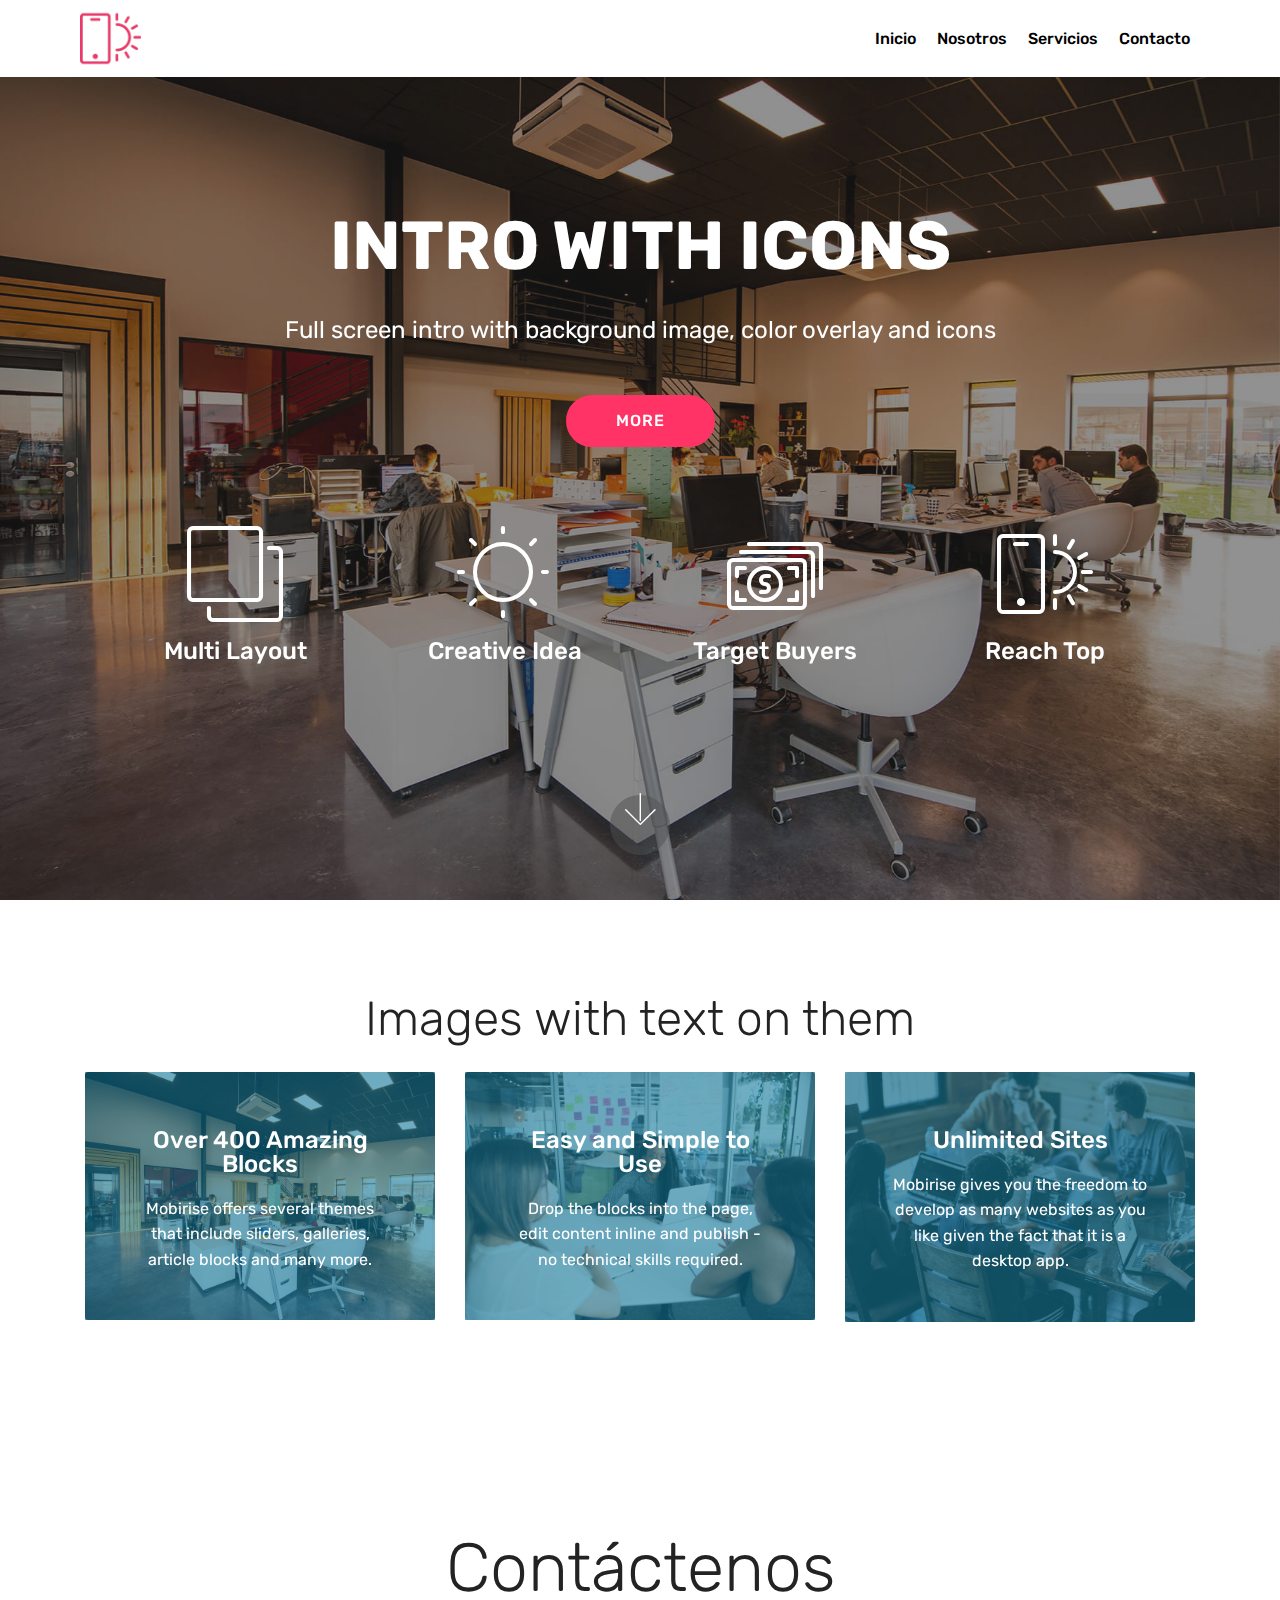
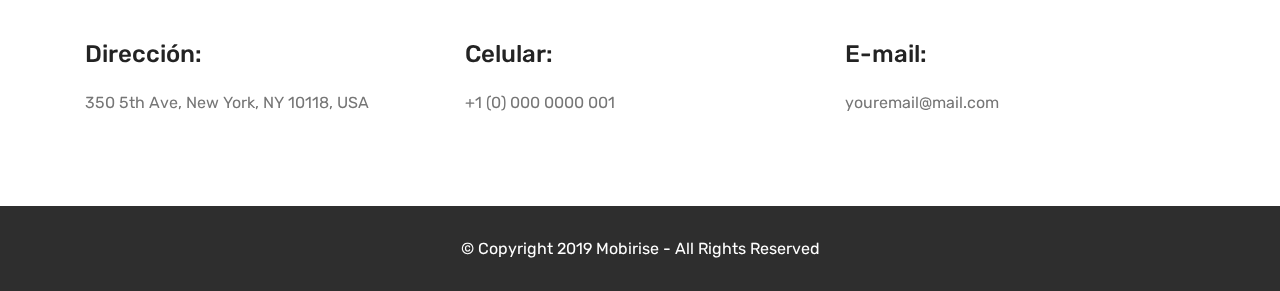
==== commit c8de2ceb: "create github pages" ====
--- a/index.html
+++ b/index.html
@@ -62,7 +62,7 @@
     </nav>
 </section>
 
-<section class="engine"><a href="https://mobirise.info/n">free simple web templates</a></section><section class="header12 cid-rTqtJNV74y mbr-fullscreen mbr-parallax-background" id="header12-1">
+<section class="engine"><a href="https://mobirise.info/a">online web builder</a></section><section class="header12 cid-rTqtJNV74y mbr-fullscreen mbr-parallax-background" id="header12-1">
 
     
 
--- a/assets/mobirise/css/mbr-additional.css
+++ b/assets/mobirise/css/mbr-additional.css
@@ -711,13 +711,13 @@
   opacity: 0.3;
 }
 .cid-rTqtvUk1tx .navbar {
-  background: #b1a374;
+  background: #ffffff;
   transition: none;
   min-height: 77px;
   padding: .5rem 0;
 }
 .cid-rTqtvUk1tx .navbar-dropdown.bg-color.transparent.opened {
-  background: #b1a374;
+  background: #ffffff;
 }
 .cid-rTqtvUk1tx a {
   font-style: normal;
@@ -808,7 +808,7 @@
   padding-bottom: 0;
 }
 .cid-rTqtvUk1tx .dropdown .dropdown-menu {
-  background: #b1a374;
+  background: #ffffff;
   visibility: hidden;
   display: block;
   position: absolute;
@@ -1216,13 +1216,13 @@
   background-color: #2e2e2e;
 }
 .cid-rTqtvUk1tx .navbar {
-  background: #b1a374;
+  background: #ffffff;
   transition: none;
   min-height: 77px;
   padding: .5rem 0;
 }
 .cid-rTqtvUk1tx .navbar-dropdown.bg-color.transparent.opened {
-  background: #b1a374;
+  background: #ffffff;
 }
 .cid-rTqtvUk1tx a {
   font-style: normal;
@@ -1313,7 +1313,7 @@
   padding-bottom: 0;
 }
 .cid-rTqtvUk1tx .dropdown .dropdown-menu {
-  background: #b1a374;
+  background: #ffffff;
   visibility: hidden;
   display: block;
   position: absolute;
@@ -1665,13 +1665,13 @@
   }
 }
 .cid-rTqtvUk1tx .navbar {
-  background: #b1a374;
+  background: #ffffff;
   transition: none;
   min-height: 77px;
   padding: .5rem 0;
 }
 .cid-rTqtvUk1tx .navbar-dropdown.bg-color.transparent.opened {
-  background: #b1a374;
+  background: #ffffff;
 }
 .cid-rTqtvUk1tx a {
   font-style: normal;
@@ -1762,7 +1762,7 @@
   padding-bottom: 0;
 }
 .cid-rTqtvUk1tx .dropdown .dropdown-menu {
-  background: #b1a374;
+  background: #ffffff;
   visibility: hidden;
   display: block;
   position: absolute;
@@ -2171,13 +2171,13 @@
   margin-bottom: 0;
 }
 .cid-rTqtvUk1tx .navbar {
-  background: #b1a374;
+  background: #ffffff;
   transition: none;
   min-height: 77px;
   padding: .5rem 0;
 }
 .cid-rTqtvUk1tx .navbar-dropdown.bg-color.transparent.opened {
-  background: #b1a374;
+  background: #ffffff;
 }
 .cid-rTqtvUk1tx a {
   font-style: normal;
@@ -2268,7 +2268,7 @@
   padding-bottom: 0;
 }
 .cid-rTqtvUk1tx .dropdown .dropdown-menu {
-  background: #b1a374;
+  background: #ffffff;
   visibility: hidden;
   display: block;
   position: absolute;
@@ -2623,13 +2623,13 @@
   min-height: 188px;
 }
 .cid-rTqtvUk1tx .navbar {
-  background: #b1a374;
+  background: #ffffff;
   transition: none;
   min-height: 77px;
   padding: .5rem 0;
 }
 .cid-rTqtvUk1tx .navbar-dropdown.bg-color.transparent.opened {
-  background: #b1a374;
+  background: #ffffff;
 }
 .cid-rTqtvUk1tx a {
   font-style: normal;
@@ -2720,7 +2720,7 @@
   padding-bottom: 0;
 }
 .cid-rTqtvUk1tx .dropdown .dropdown-menu {
-  background: #b1a374;
+  background: #ffffff;
   visibility: hidden;
   display: block;
   position: absolute;
@@ -3178,13 +3178,13 @@
   color: #767676;
 }
 .cid-rTqCviIUjS .navbar {
-  background: #b1a374;
+  background: #ffffff;
   transition: none;
   min-height: 77px;
   padding: .5rem 0;
 }
 .cid-rTqCviIUjS .navbar-dropdown.bg-color.transparent.opened {
-  background: #b1a374;
+  background: #ffffff;
 }
 .cid-rTqCviIUjS a {
   font-style: normal;
@@ -3275,7 +3275,7 @@
   padding-bottom: 0;
 }
 .cid-rTqCviIUjS .dropdown .dropdown-menu {
-  background: #b1a374;
+  background: #ffffff;
   visibility: hidden;
   display: block;
   position: absolute;
@@ -3733,13 +3733,13 @@
   color: #767676;
 }
 .cid-rTqCws2EQ3 .navbar {
-  background: #b1a374;
+  background: #ffffff;
   transition: none;
   min-height: 77px;
   padding: .5rem 0;
 }
 .cid-rTqCws2EQ3 .navbar-dropdown.bg-color.transparent.opened {
-  background: #b1a374;
+  background: #ffffff;
 }
 .cid-rTqCws2EQ3 a {
   font-style: normal;
@@ -3830,7 +3830,7 @@
   padding-bottom: 0;
 }
 .cid-rTqCws2EQ3 .dropdown .dropdown-menu {
-  background: #b1a374;
+  background: #ffffff;
   visibility: hidden;
   display: block;
   position: absolute;
--- a/assets/mobirise/css/mbr-additional.css
+++ b/assets/mobirise/css/mbr-additional.css
@@ -711,13 +711,13 @@
   opacity: 0.3;
 }
 .cid-rTqtvUk1tx .navbar {
-  background: #b1a374;
+  background: #ffffff;
   transition: none;
   min-height: 77px;
   padding: .5rem 0;
 }
 .cid-rTqtvUk1tx .navbar-dropdown.bg-color.transparent.opened {
-  background: #b1a374;
+  background: #ffffff;
 }
 .cid-rTqtvUk1tx a {
   font-style: normal;
@@ -808,7 +808,7 @@
   padding-bottom: 0;
 }
 .cid-rTqtvUk1tx .dropdown .dropdown-menu {
-  background: #b1a374;
+  background: #ffffff;
   visibility: hidden;
   display: block;
   position: absolute;
@@ -1216,13 +1216,13 @@
   background-color: #2e2e2e;
 }
 .cid-rTqtvUk1tx .navbar {
-  background: #b1a374;
+  background: #ffffff;
   transition: none;
   min-height: 77px;
   padding: .5rem 0;
 }
 .cid-rTqtvUk1tx .navbar-dropdown.bg-color.transparent.opened {
-  background: #b1a374;
+  background: #ffffff;
 }
 .cid-rTqtvUk1tx a {
   font-style: normal;
@@ -1313,7 +1313,7 @@
   padding-bottom: 0;
 }
 .cid-rTqtvUk1tx .dropdown .dropdown-menu {
-  background: #b1a374;
+  background: #ffffff;
   visibility: hidden;
   display: block;
   position: absolute;
@@ -1665,13 +1665,13 @@
   }
 }
 .cid-rTqtvUk1tx .navbar {
-  background: #b1a374;
+  background: #ffffff;
   transition: none;
   min-height: 77px;
   padding: .5rem 0;
 }
 .cid-rTqtvUk1tx .navbar-dropdown.bg-color.transparent.opened {
-  background: #b1a374;
+  background: #ffffff;
 }
 .cid-rTqtvUk1tx a {
   font-style: normal;
@@ -1762,7 +1762,7 @@
   padding-bottom: 0;
 }
 .cid-rTqtvUk1tx .dropdown .dropdown-menu {
-  background: #b1a374;
+  background: #ffffff;
   visibility: hidden;
   display: block;
   position: absolute;
@@ -2171,13 +2171,13 @@
   margin-bottom: 0;
 }
 .cid-rTqtvUk1tx .navbar {
-  background: #b1a374;
+  background: #ffffff;
   transition: none;
   min-height: 77px;
   padding: .5rem 0;
 }
 .cid-rTqtvUk1tx .navbar-dropdown.bg-color.transparent.opened {
-  background: #b1a374;
+  background: #ffffff;
 }
 .cid-rTqtvUk1tx a {
   font-style: normal;
@@ -2268,7 +2268,7 @@
   padding-bottom: 0;
 }
 .cid-rTqtvUk1tx .dropdown .dropdown-menu {
-  background: #b1a374;
+  background: #ffffff;
   visibility: hidden;
   display: block;
   position: absolute;
@@ -2623,13 +2623,13 @@
   min-height: 188px;
 }
 .cid-rTqtvUk1tx .navbar {
-  background: #b1a374;
+  background: #ffffff;
   transition: none;
   min-height: 77px;
   padding: .5rem 0;
 }
 .cid-rTqtvUk1tx .navbar-dropdown.bg-color.transparent.opened {
-  background: #b1a374;
+  background: #ffffff;
 }
 .cid-rTqtvUk1tx a {
   font-style: normal;
@@ -2720,7 +2720,7 @@
   padding-bottom: 0;
 }
 .cid-rTqtvUk1tx .dropdown .dropdown-menu {
-  background: #b1a374;
+  background: #ffffff;
   visibility: hidden;
   display: block;
   position: absolute;
@@ -3178,13 +3178,13 @@
   color: #767676;
 }
 .cid-rTqCviIUjS .navbar {
-  background: #b1a374;
+  background: #ffffff;
   transition: none;
   min-height: 77px;
   padding: .5rem 0;
 }
 .cid-rTqCviIUjS .navbar-dropdown.bg-color.transparent.opened {
-  background: #b1a374;
+  background: #ffffff;
 }
 .cid-rTqCviIUjS a {
   font-style: normal;
@@ -3275,7 +3275,7 @@
   padding-bottom: 0;
 }
 .cid-rTqCviIUjS .dropdown .dropdown-menu {
-  background: #b1a374;
+  background: #ffffff;
   visibility: hidden;
   display: block;
   position: absolute;
@@ -3733,13 +3733,13 @@
   color: #767676;
 }
 .cid-rTqCws2EQ3 .navbar {
-  background: #b1a374;
+  background: #ffffff;
   transition: none;
   min-height: 77px;
   padding: .5rem 0;
 }
 .cid-rTqCws2EQ3 .navbar-dropdown.bg-color.transparent.opened {
-  background: #b1a374;
+  background: #ffffff;
 }
 .cid-rTqCws2EQ3 a {
   font-style: normal;
@@ -3830,7 +3830,7 @@
   padding-bottom: 0;
 }
 .cid-rTqCws2EQ3 .dropdown .dropdown-menu {
-  background: #b1a374;
+  background: #ffffff;
   visibility: hidden;
   display: block;
   position: absolute;
